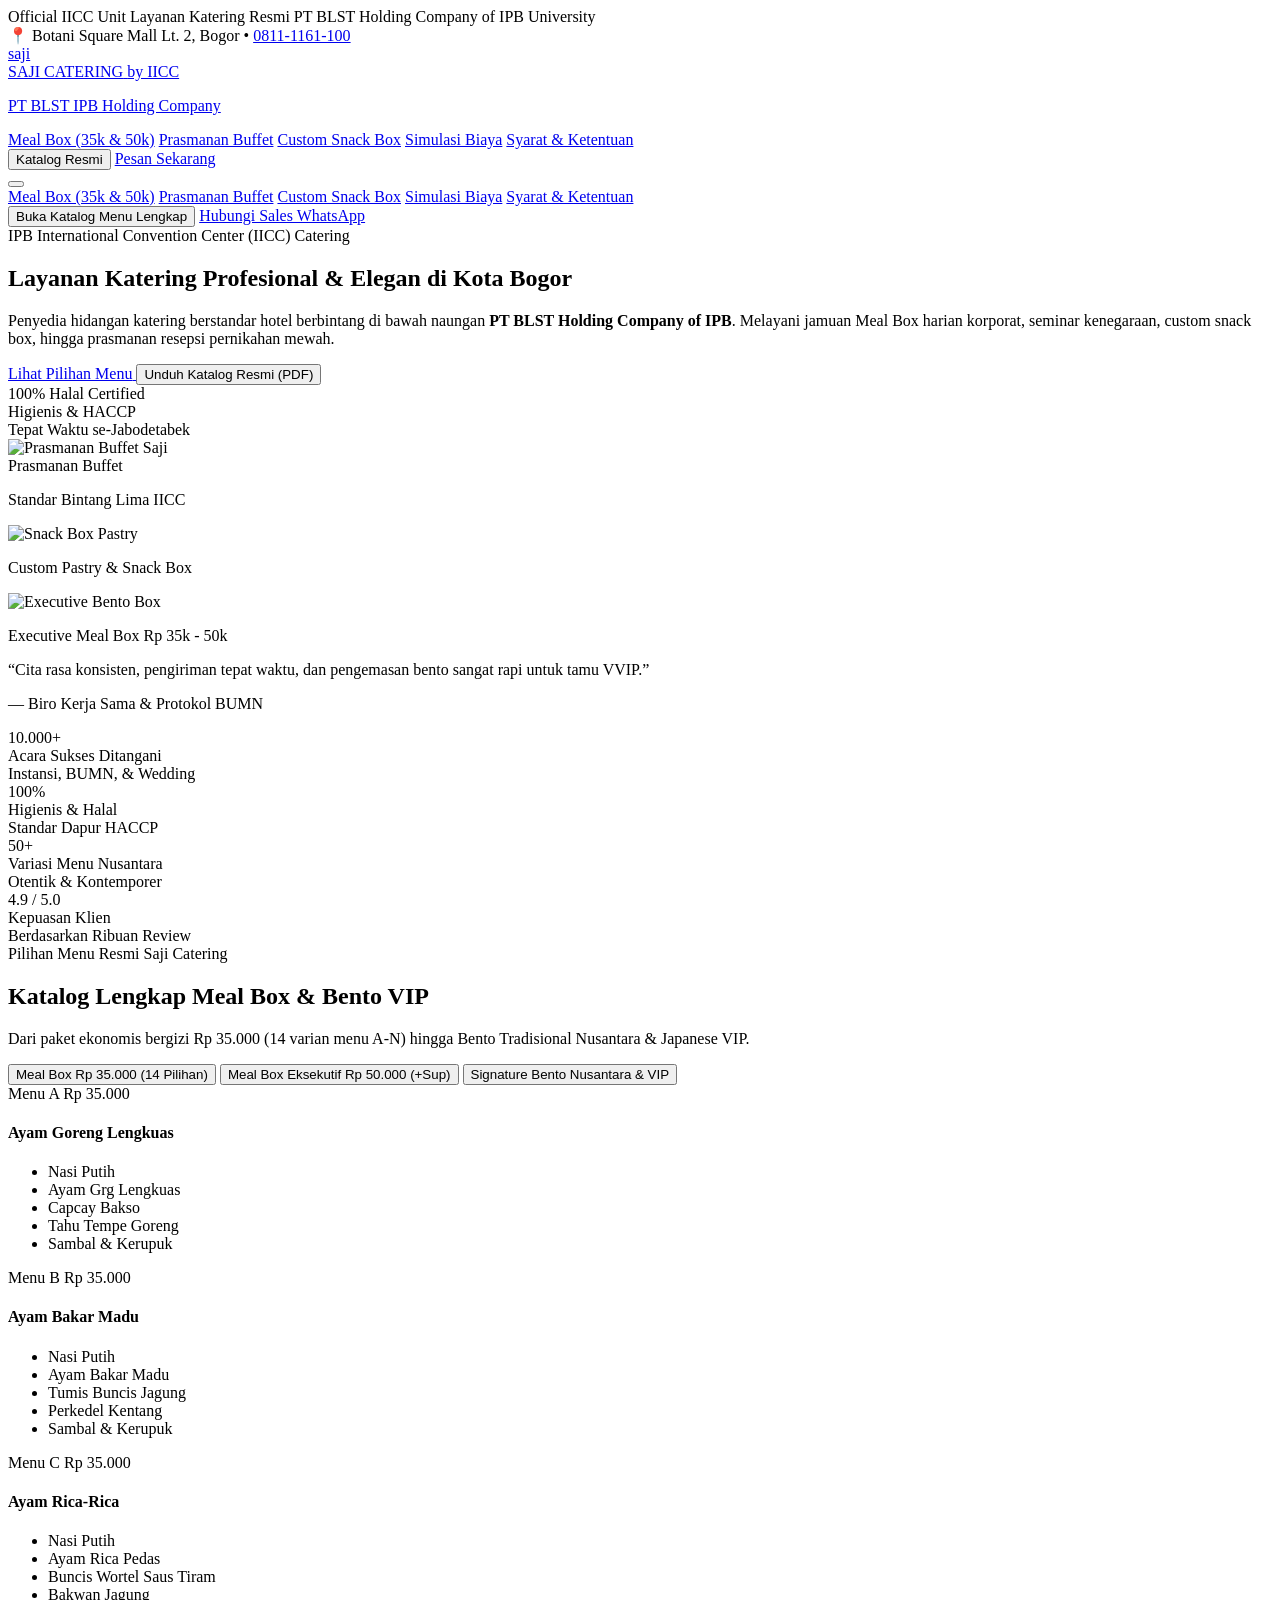
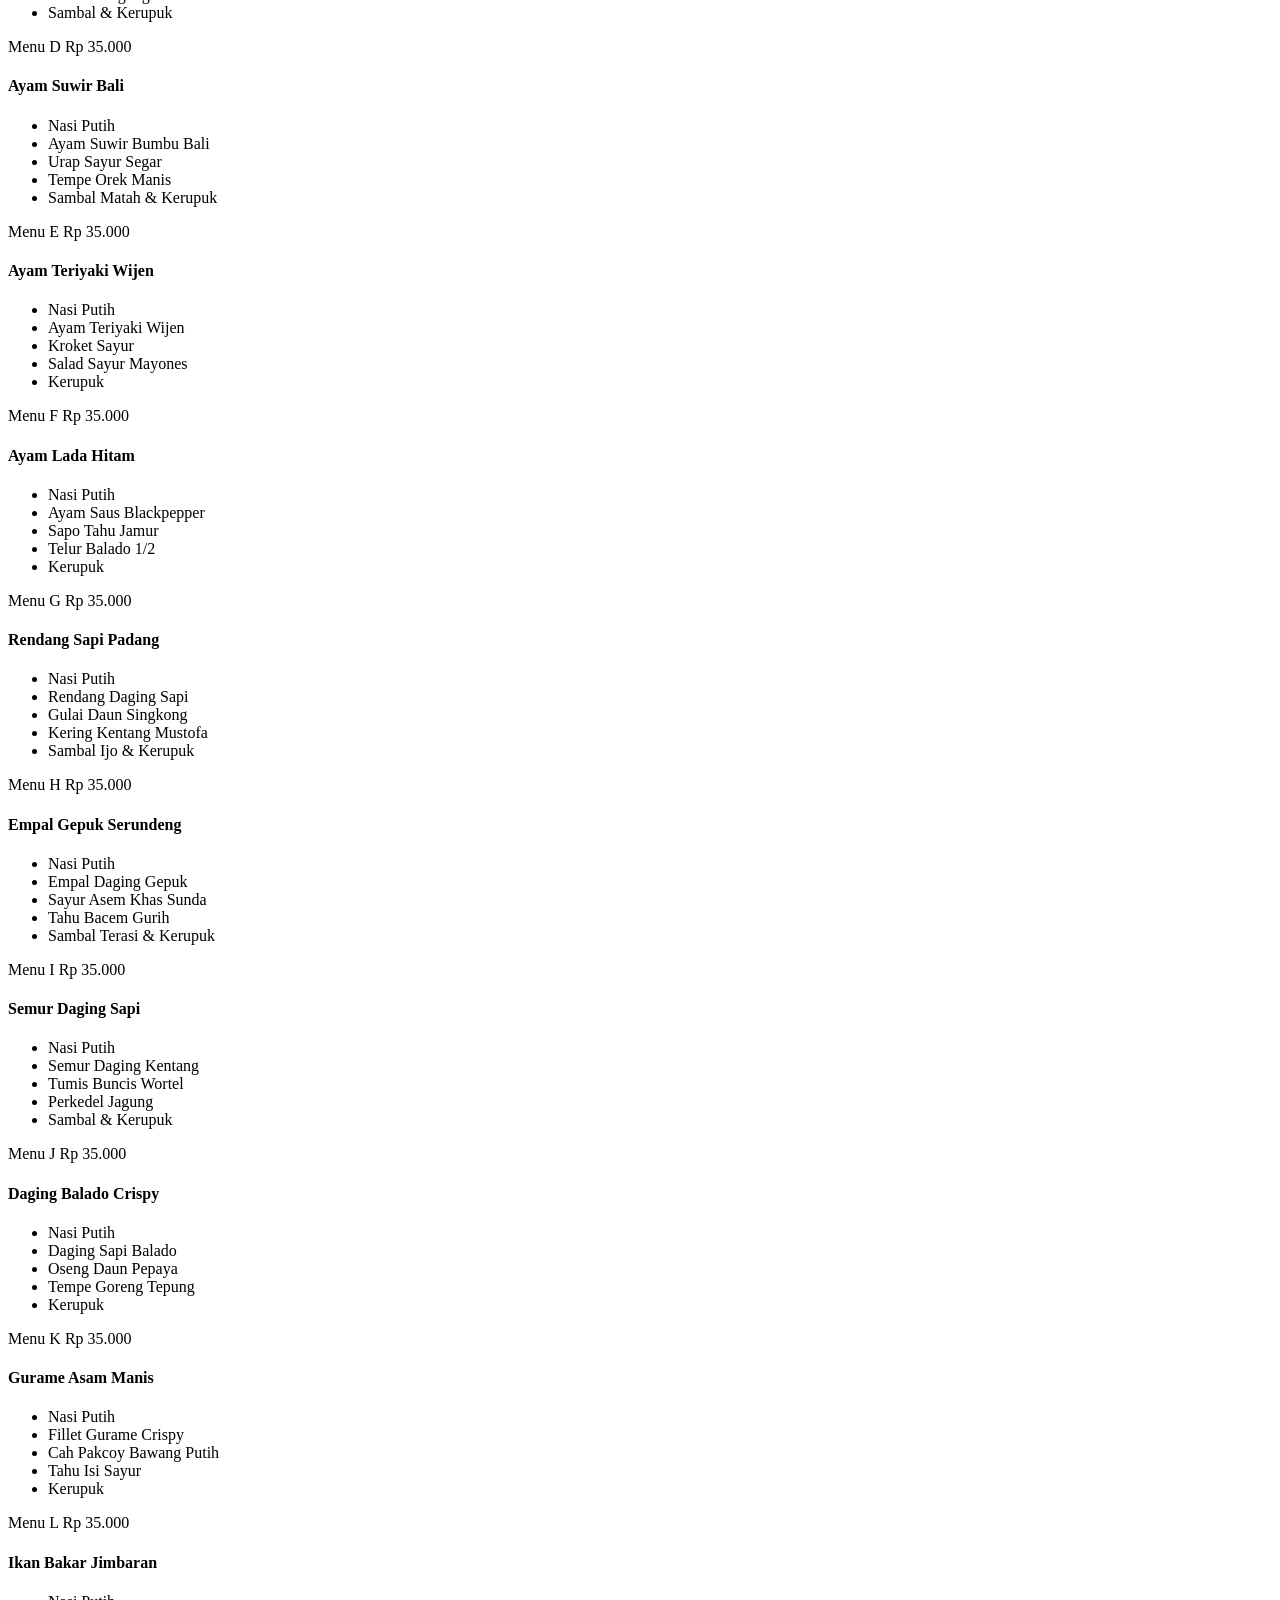
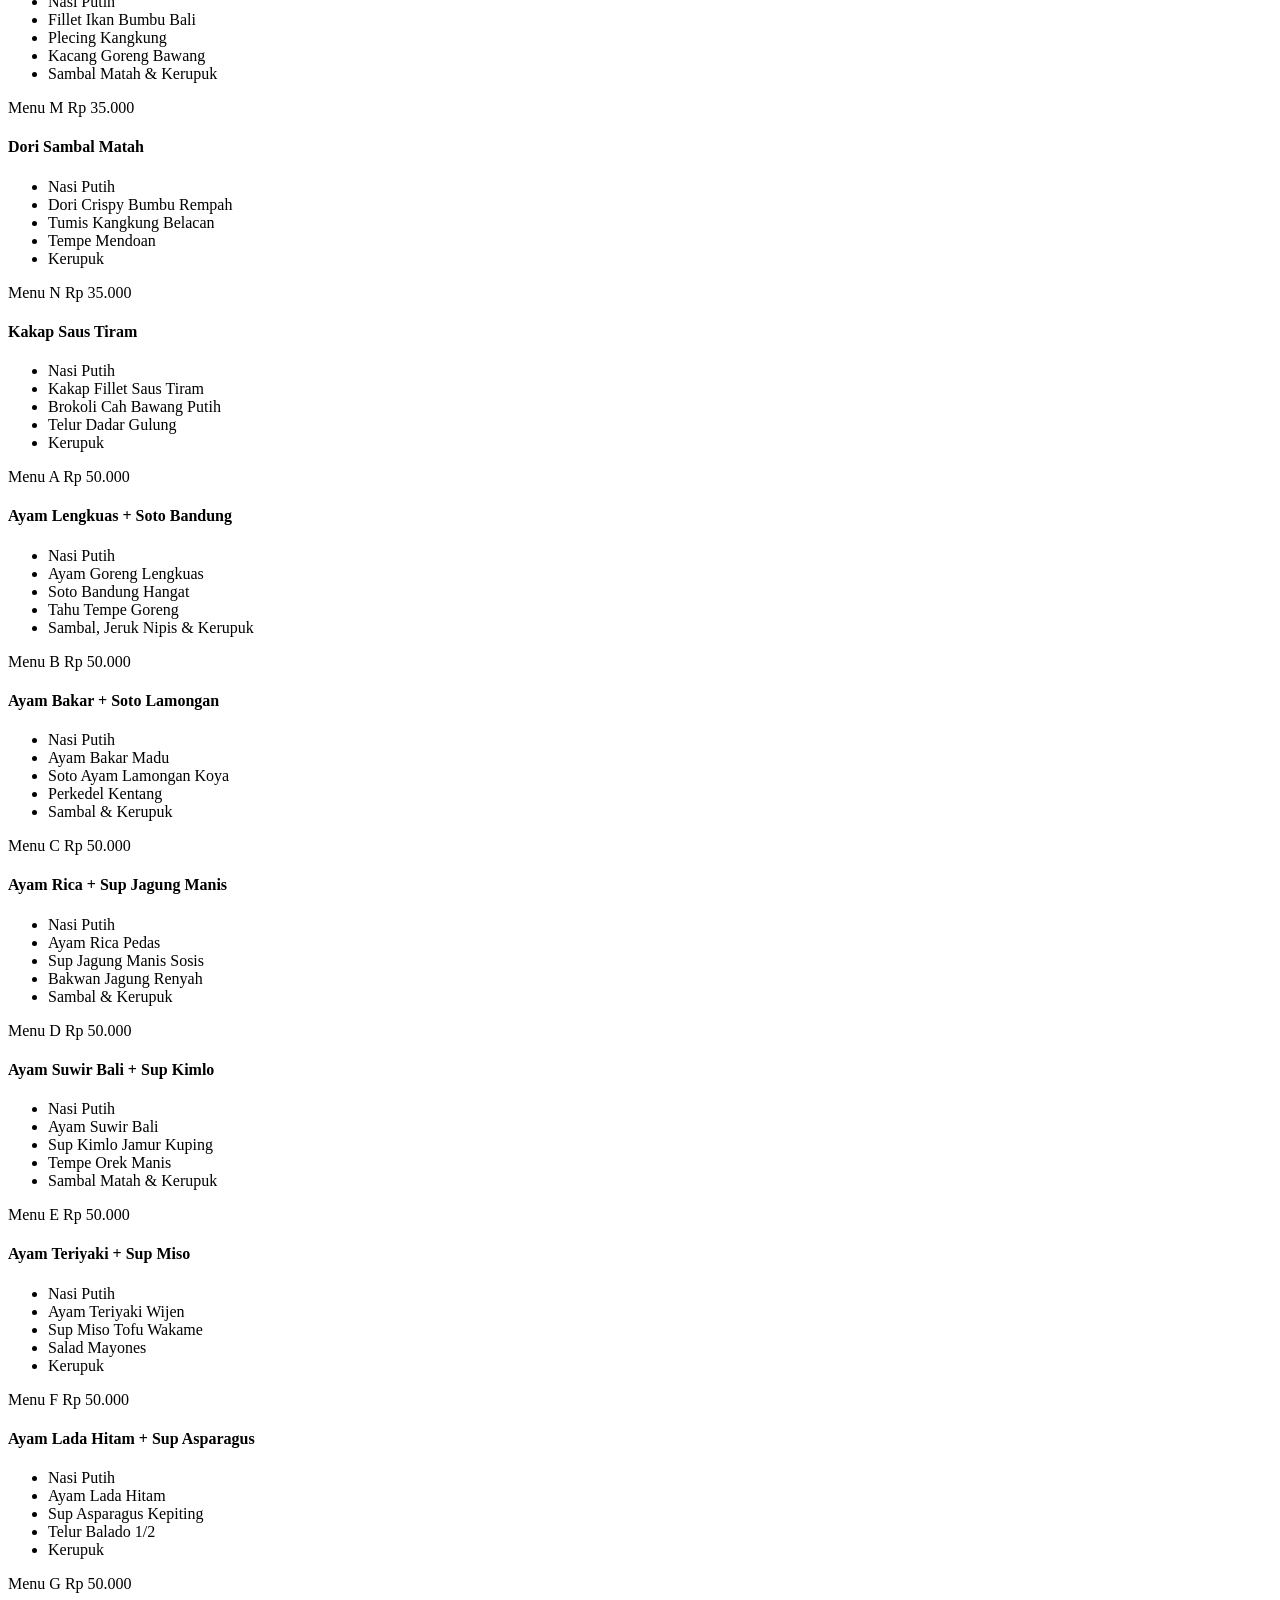
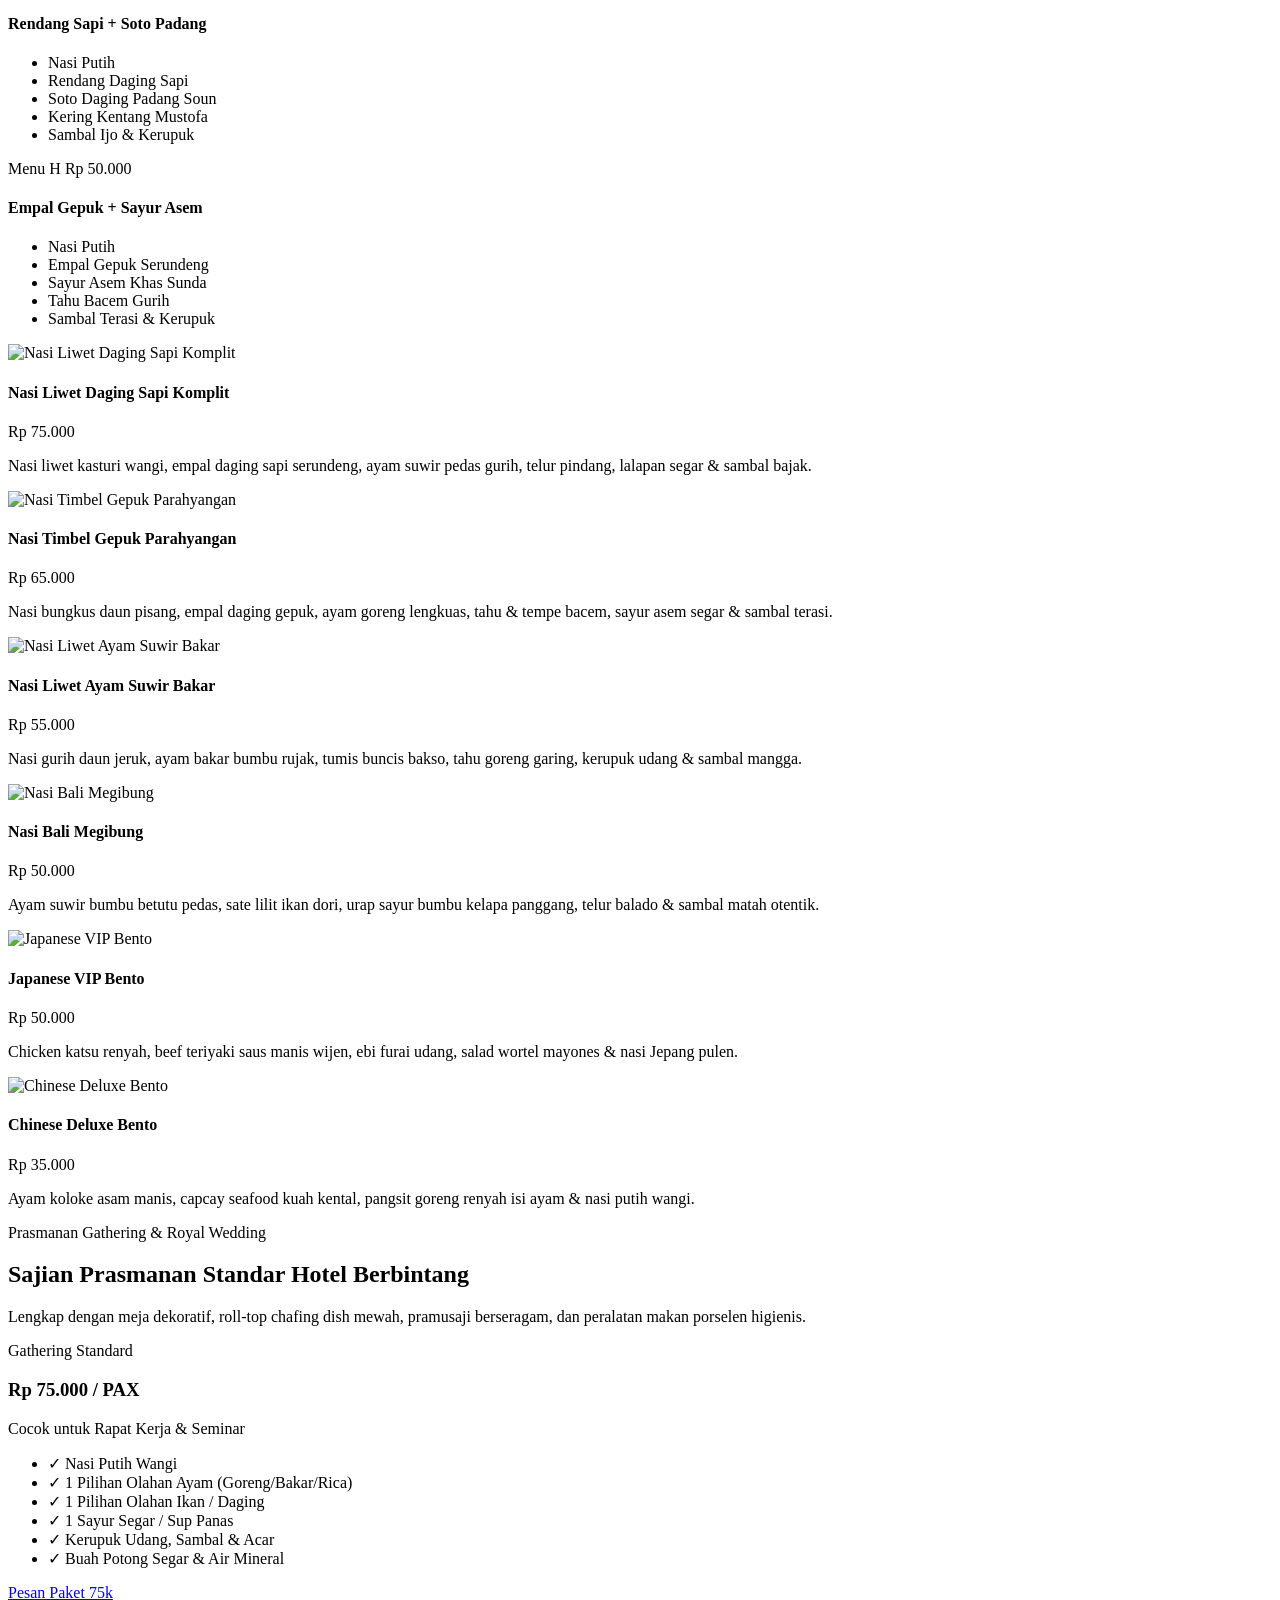
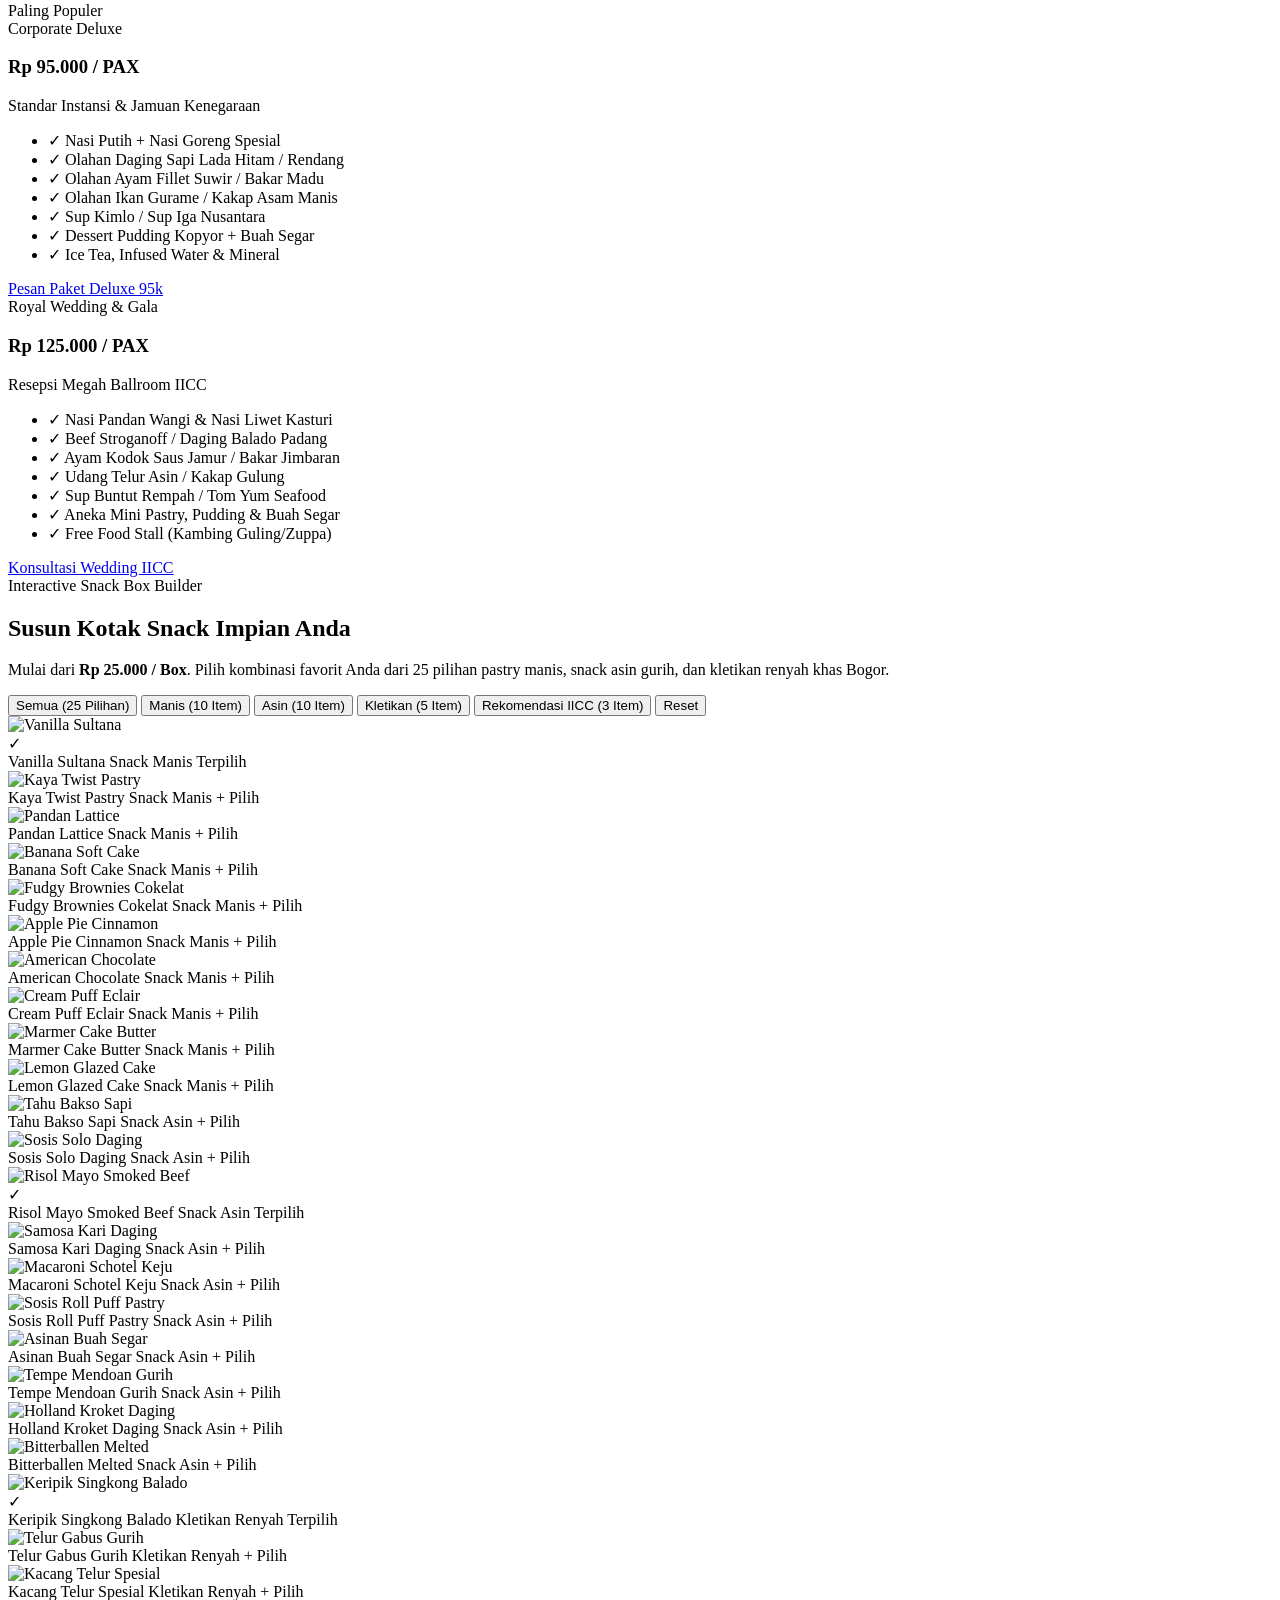
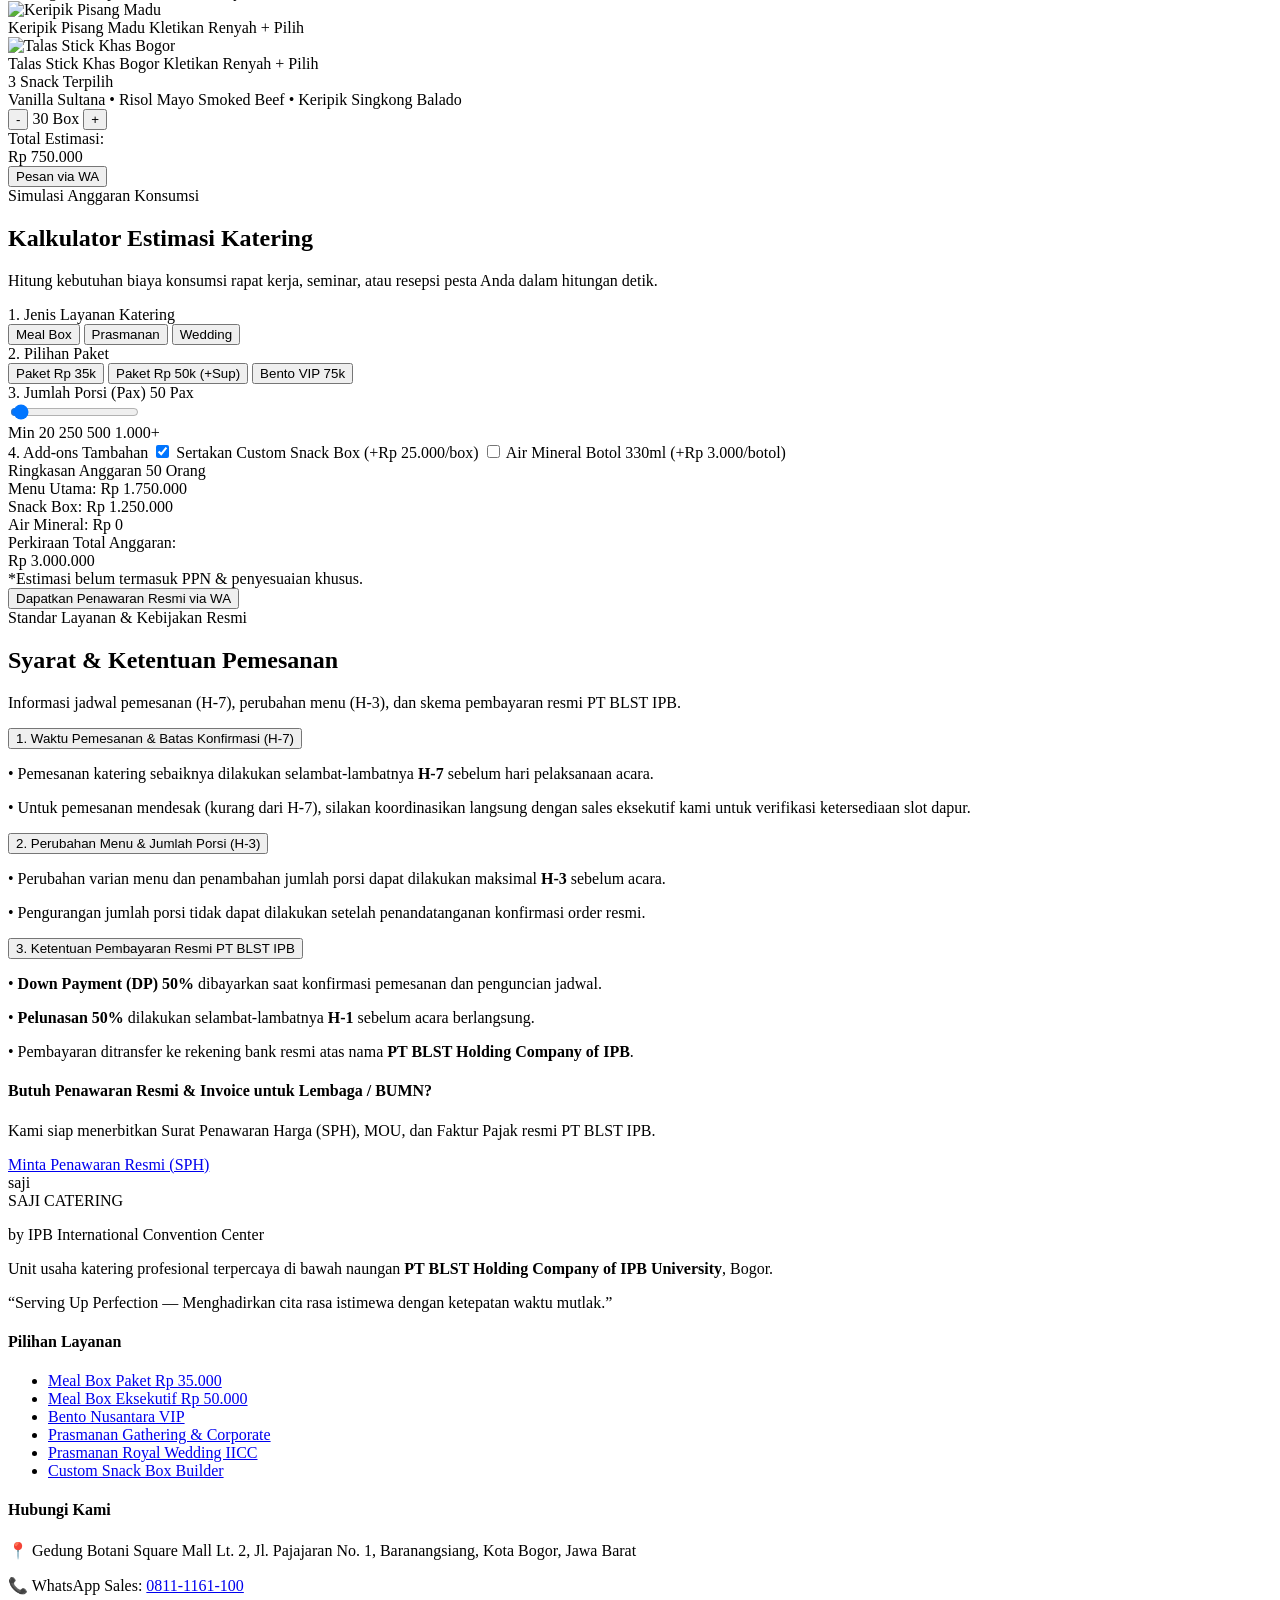
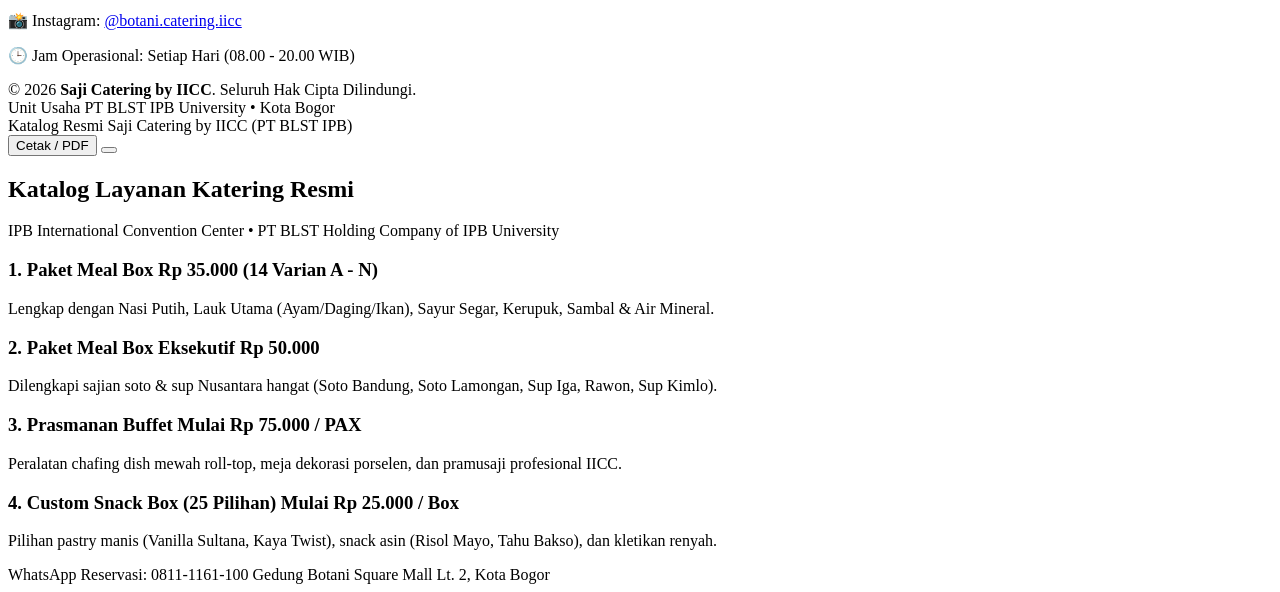
==== public/saji-catering.html @ cdb13a25 "feat: initialize Saji Catering project Setup React application with Vite, TypeScript, and Tailwind C" ====
<!DOCTYPE html>
<html lang="id" class="scroll-smooth">
<head>
  <meta charset="UTF-8" />
  <meta name="viewport" content="width=device-width, initial-scale=1.0" />
  <title>Saji Catering by IICC - Unit Usaha PT BLST IPB University</title>
  <meta name="description" content="Layanan Katering Profesional & Elegan berstandar IPB International Convention Center (PT BLST IPB University). Menyajikan Meal Box, Prasmanan, & Custom Snack Box." />
  
  <!-- Google Fonts -->
  <link rel="preconnect" href="https://fonts.googleapis.com">
  <link rel="preconnect" href="https://fonts.gstatic.com" crossorigin>
  <link href="https://fonts.googleapis.com/css2?family=Inter:wght@300;400;500;600;700&family=Playfair+Display:ital,wght@0,600;0,700;1,600&family=Plus+Jakarta+Sans:wght@500;600;700;800&display=swap" rel="stylesheet">
  
  <!-- Tailwind CSS CDN with Custom Theme Config -->
  <script src="https://cdn.tailwindcss.com"></script>
  <script>
    tailwind.config = {
      theme: {
        extend: {
          colors: {
            brand: {
              navy: '#063694',
              deepNavy: '#042361',
              gold: '#D4AF37',
              forest: '#1B3D2F',
              forestHover: '#142e23',
              wa: '#25D366',
              waHover: '#20ba5a'
            }
          },
          fontFamily: {
            sans: ['Inter', 'sans-serif'],
            display: ['"Plus Jakarta Sans"', 'sans-serif'],
            serif: ['"Playfair Display"', 'serif']
          }
        }
      }
    }
  </script>

  <!-- Lucide Icons -->
  <script src="https://unpkg.com/lucide@latest"></script>

  <style>
    @keyframes fadeIn {
      from { opacity: 0; transform: translateY(6px); }
      to { opacity: 1; transform: translateY(0); }
    }
    @keyframes scaleIn {
      from { opacity: 0; transform: scale(0.85); }
      to { opacity: 1; transform: scale(1); }
    }
    .animate-fadeIn { animation: fadeIn 0.25s ease-out forwards; }
    .animate-scaleIn { animation: scaleIn 0.2s ease-out forwards; }
    
    @media print {
      body * { visibility: hidden; }
      #catalog-modal-content, #catalog-modal-content * { visibility: visible; }
      #catalog-modal-content { position: absolute; left: 0; top: 0; width: 100%; }
    }
  </style>
</head>
<body class="bg-[#F8FAFC] text-[#0F172A] font-sans antialiased selection:bg-[#063694] selection:text-white">

  <!-- ================= TOP NOTIFICATION / CREDIBILITY BAR ================= -->
  <div class="bg-[#042361] text-white text-xs py-2 px-4 border-b border-blue-900/60">
    <div class="max-w-7xl mx-auto flex flex-col sm:flex-row items-center justify-between gap-2">
      <div class="flex items-center gap-2">
        <span class="inline-flex items-center px-2 py-0.5 rounded text-[10px] font-bold bg-[#D4AF37] text-slate-950 uppercase tracking-wider">
          Official IICC Unit
        </span>
        <span class="text-blue-100 font-medium">Layanan Katering Resmi PT BLST Holding Company of IPB University</span>
      </div>
      <div class="flex items-center gap-4 text-[11px] text-blue-200">
        <span class="flex items-center gap-1">📍 Botani Square Mall Lt. 2, Bogor</span>
        <span class="hidden md:inline">•</span>
        <a href="https://wa.me/628111161100" target="_blank" class="hover:text-[#D4AF37] font-semibold text-emerald-400 flex items-center gap-1">
          <i data-lucide="phone-call" class="w-3 h-3"></i> 0811-1161-100
        </a>
      </div>
    </div>
  </div>

  <!-- ================= STICKY NAVBAR ================= -->
  <header class="sticky top-0 z-40 bg-white/95 backdrop-blur-md border-b border-slate-200/80 shadow-xs transition-all">
    <div class="max-w-7xl mx-auto px-4 sm:px-6 lg:px-8">
      <div class="flex items-center justify-between h-20">
        
        <!-- Logo -->
        <a href="#" class="flex items-center gap-3 group">
          <div class="w-11 h-11 rounded-2xl bg-[#063694] flex items-center justify-center text-white font-serif font-bold text-2xl shadow-md group-hover:bg-[#042361] transition-colors border border-blue-800">
            saji
          </div>
          <div>
            <div class="flex items-center gap-2">
              <span class="text-lg font-black tracking-tight text-slate-900 font-display">SAJI CATERING</span>
              <span class="text-[10px] bg-blue-50 text-[#063694] font-bold px-2 py-0.5 rounded-full border border-blue-200">by IICC</span>
            </div>
            <p class="text-[11px] text-slate-500 font-medium">PT BLST IPB Holding Company</p>
          </div>
        </a>

        <!-- Desktop Navigation Links -->
        <nav class="hidden lg:flex items-center gap-7 text-sm font-semibold text-slate-700">
          <a href="#meal-box" class="hover:text-[#063694] transition-colors">Meal Box (35k &amp; 50k)</a>
          <a href="#prasmanan" class="hover:text-[#063694] transition-colors">Prasmanan Buffet</a>
          <a href="#snack-box" class="hover:text-[#063694] transition-colors">Custom Snack Box</a>
          <a href="#kalkulator" class="hover:text-[#063694] transition-colors">Simulasi Biaya</a>
          <a href="#syarat-ketentuan" class="hover:text-[#063694] transition-colors">Syarat &amp; Ketentuan</a>
        </nav>

        <!-- Right Action Buttons -->
        <div class="hidden sm:flex items-center gap-3">
          <button onclick="openCatalogModal()" class="px-4 py-2.5 rounded-full text-xs font-bold text-[#063694] bg-blue-50 hover:bg-blue-100 border border-blue-200/80 transition-all flex items-center gap-1.5 cursor-pointer">
            <i data-lucide="book-open" class="w-3.5 h-3.5 text-[#063694]"></i>
            <span>Katalog Resmi</span>
          </button>
          
          <a href="https://wa.me/628111161100?text=Halo%20Saji%20Catering%20by%20IICC,%20saya%20ingin%20memesan%20katering." target="_blank" class="px-5 py-2.5 rounded-full bg-[#063694] hover:bg-[#042361] text-white text-xs font-bold transition-all shadow-md flex items-center gap-2 cursor-pointer">
            <i data-lucide="phone-call" class="w-3.5 h-3.5 text-[#D4AF37]"></i>
            <span>Pesan Sekarang</span>
          </a>
        </div>

        <!-- Mobile Menu Hamburger -->
        <button onclick="toggleMobileMenu()" class="lg:hidden p-2 rounded-xl text-slate-700 hover:bg-slate-100 focus:outline-none">
          <i data-lucide="menu" id="menu-icon" class="w-6 h-6"></i>
        </button>
      </div>
    </div>

    <!-- Mobile Drawer -->
    <div id="mobile-drawer" class="hidden lg:hidden bg-white border-b border-slate-200 px-4 pt-2 pb-6 space-y-3">
      <a href="#meal-box" onclick="toggleMobileMenu()" class="block py-2 text-sm font-semibold text-slate-800 hover:text-[#063694]">Meal Box (35k &amp; 50k)</a>
      <a href="#prasmanan" onclick="toggleMobileMenu()" class="block py-2 text-sm font-semibold text-slate-800 hover:text-[#063694]">Prasmanan Buffet</a>
      <a href="#snack-box" onclick="toggleMobileMenu()" class="block py-2 text-sm font-semibold text-slate-800 hover:text-[#063694]">Custom Snack Box</a>
      <a href="#kalkulator" onclick="toggleMobileMenu()" class="block py-2 text-sm font-semibold text-slate-800 hover:text-[#063694]">Simulasi Biaya</a>
      <a href="#syarat-ketentuan" onclick="toggleMobileMenu()" class="block py-2 text-sm font-semibold text-slate-800 hover:text-[#063694]">Syarat &amp; Ketentuan</a>
      
      <div class="pt-3 border-t border-slate-100 flex flex-col gap-2">
        <button onclick="openCatalogModal(); toggleMobileMenu();" class="w-full py-2.5 rounded-xl text-xs font-bold text-[#063694] bg-blue-50 border border-blue-200 text-center">
          Buka Katalog Menu Lengkap
        </button>
        <a href="https://wa.me/628111161100" target="_blank" class="w-full py-2.5 rounded-xl bg-[#1B3D2F] text-white text-xs font-bold text-center flex items-center justify-center gap-2">
          <i data-lucide="phone-call" class="w-3.5 h-3.5 text-[#D4AF37]"></i>
          <span>Hubungi Sales WhatsApp</span>
        </a>
      </div>
    </div>
  </header>

  <!-- ================= HERO SECTION ================= -->
  <section class="relative py-16 sm:py-24 lg:py-28 overflow-hidden bg-gradient-to-b from-white via-[#F8FAFC] to-slate-100">
    <div class="max-w-7xl mx-auto px-4 sm:px-6 lg:px-8 relative z-10">
      <div class="grid grid-cols-1 lg:grid-cols-12 gap-12 lg:gap-8 items-center">
        
        <!-- Left Hero Content (Col 7) -->
        <div class="lg:col-span-7 space-y-6 text-center lg:text-left">
          
          <div class="inline-flex items-center gap-2 px-3.5 py-1.5 rounded-full bg-blue-50 border border-blue-200/80 text-[#063694] text-xs font-bold uppercase tracking-wider">
            <i data-lucide="sparkles" class="w-3.5 h-3.5 text-[#063694]"></i>
            <span>IPB International Convention Center (IICC) Catering</span>
          </div>

          <h1 class="text-4xl sm:text-5xl lg:text-6xl font-black text-slate-950 font-display tracking-tight leading-[1.12]">
            Layanan Katering <span class="text-[#063694]">Profesional &amp; Elegan</span> di Kota Bogor
          </h1>

          <p class="text-base sm:text-lg text-slate-600 leading-relaxed max-w-2xl mx-auto lg:mx-0">
            Penyedia hidangan katering berstandar hotel berbintang di bawah naungan <strong>PT BLST Holding Company of IPB</strong>. Melayani jamuan Meal Box harian korporat, seminar kenegaraan, custom snack box, hingga prasmanan resepsi pernikahan mewah.
          </p>

          <!-- CTAs -->
          <div class="pt-2 flex flex-col sm:flex-row items-center justify-center lg:justify-start gap-4">
            <a href="#meal-box" class="w-full sm:w-auto px-7 py-4 rounded-full bg-[#063694] hover:bg-[#042361] text-white font-bold text-sm shadow-xl hover:shadow-2xl transition-all flex items-center justify-center gap-2.5">
              <span>Lihat Pilihan Menu</span>
              <i data-lucide="arrow-down" class="w-4 h-4 text-[#D4AF37]"></i>
            </a>

            <button onclick="openCatalogModal()" class="w-full sm:w-auto px-7 py-4 rounded-full bg-white hover:bg-slate-50 text-[#063694] border-2 border-[#063694]/30 font-bold text-sm shadow-sm transition-all flex items-center justify-center gap-2">
              <i data-lucide="download" class="w-4 h-4 text-[#063694]"></i>
              <span>Unduh Katalog Resmi (PDF)</span>
            </button>
          </div>

          <!-- Feature Pills -->
          <div class="pt-4 grid grid-cols-3 gap-3 border-t border-slate-200/80">
            <div class="flex items-center gap-2 text-xs font-bold text-slate-700">
              <i data-lucide="check-circle-2" class="w-4 h-4 text-[#063694] shrink-0"></i>
              <span>100% Halal Certified</span>
            </div>
            <div class="flex items-center gap-2 text-xs font-bold text-slate-700">
              <i data-lucide="check-circle-2" class="w-4 h-4 text-[#063694] shrink-0"></i>
              <span>Higienis &amp; HACCP</span>
            </div>
            <div class="flex items-center gap-2 text-xs font-bold text-slate-700">
              <i data-lucide="check-circle-2" class="w-4 h-4 text-[#063694] shrink-0"></i>
              <span>Tepat Waktu se-Jabodetabek</span>
            </div>
          </div>
        </div>

        <!-- Right Hero Visual Grid (Col 5) -->
        <div class="lg:col-span-5 grid grid-cols-2 gap-4 relative">
          <div class="space-y-4">
            <div class="rounded-2xl overflow-hidden shadow-lg border border-slate-200 bg-white">
              <img src="https://images.unsplash.com/photo-1546069901-ba9599a7e63c?w=600&auto=format&fit=crop&q=80" alt="Prasmanan Buffet Saji" class="w-full h-44 sm:h-52 object-cover" />
              <div class="p-3 bg-white">
                <span class="text-[10px] font-bold text-[#063694] uppercase">Prasmanan Buffet</span>
                <p class="text-xs font-bold text-slate-900">Standar Bintang Lima IICC</p>
              </div>
            </div>
            <div class="rounded-2xl overflow-hidden shadow-lg border border-slate-200 bg-white">
              <img src="https://images.unsplash.com/photo-1504674900247-0877df9cc836?w=600&auto=format&fit=crop&q=80" alt="Snack Box Pastry" class="w-full h-32 sm:h-36 object-cover" />
              <div class="p-2.5 bg-white">
                <p class="text-xs font-bold text-slate-900">Custom Pastry &amp; Snack Box</p>
              </div>
            </div>
          </div>

          <div class="space-y-4 pt-6">
            <div class="rounded-2xl overflow-hidden shadow-lg border border-slate-200 bg-white">
              <img src="https://images.unsplash.com/photo-1555396273-367ea4eb4db5?w=600&auto=format&fit=crop&q=80" alt="Executive Bento Box" class="w-full h-36 sm:h-44 object-cover" />
              <div class="p-2.5 bg-white">
                <p class="text-xs font-bold text-slate-900">Executive Meal Box Rp 35k - 50k</p>
              </div>
            </div>
            <div class="rounded-2xl bg-[#042361] text-white p-5 shadow-xl border border-blue-900 space-y-2">
              <div class="flex items-center gap-1 text-[#D4AF37]">
                <i data-lucide="star" class="w-4 h-4 fill-current"></i>
                <i data-lucide="star" class="w-4 h-4 fill-current"></i>
                <i data-lucide="star" class="w-4 h-4 fill-current"></i>
                <i data-lucide="star" class="w-4 h-4 fill-current"></i>
                <i data-lucide="star" class="w-4 h-4 fill-current"></i>
              </div>
              <p class="text-xs font-medium text-blue-100 italic">&ldquo;Cita rasa konsisten, pengiriman tepat waktu, dan pengemasan bento sangat rapi untuk tamu VVIP.&rdquo;</p>
              <p class="text-[10px] text-[#D4AF37] font-bold">— Biro Kerja Sama &amp; Protokol BUMN</p>
            </div>
          </div>
        </div>

      </div>
    </div>
  </section>

  <!-- ================= STATS & TRUST ================= -->
  <section class="py-14 bg-white border-y border-slate-200/70">
    <div class="max-w-7xl mx-auto px-4 sm:px-6 lg:px-8">
      <div class="grid grid-cols-2 md:grid-cols-4 gap-6 text-center">
        <div class="space-y-1">
          <div class="text-3xl sm:text-4xl font-black text-[#063694] font-display">10.000+</div>
          <div class="text-xs sm:text-sm font-bold text-slate-800">Acara Sukses Ditangani</div>
          <div class="text-[11px] text-slate-400">Instansi, BUMN, &amp; Wedding</div>
        </div>
        <div class="space-y-1">
          <div class="text-3xl sm:text-4xl font-black text-[#063694] font-display">100%</div>
          <div class="text-xs sm:text-sm font-bold text-slate-800">Higienis &amp; Halal</div>
          <div class="text-[11px] text-slate-400">Standar Dapur HACCP</div>
        </div>
        <div class="space-y-1">
          <div class="text-3xl sm:text-4xl font-black text-[#063694] font-display">50+</div>
          <div class="text-xs sm:text-sm font-bold text-slate-800">Variasi Menu Nusantara</div>
          <div class="text-[11px] text-slate-400">Otentik &amp; Kontemporer</div>
        </div>
        <div class="space-y-1">
          <div class="text-3xl sm:text-4xl font-black text-[#063694] font-display">4.9 / 5.0</div>
          <div class="text-xs sm:text-sm font-bold text-slate-800">Kepuasan Klien</div>
          <div class="text-[11px] text-slate-400">Berdasarkan Ribuan Review</div>
        </div>
      </div>
    </div>
  </section>

  <!-- ================= MENU SHOWCASE SECTION ================= -->
  <section id="meal-box" class="py-20 bg-[#F8FAFC]">
    <div class="max-w-7xl mx-auto px-4 sm:px-6 lg:px-8 space-y-10">
      
      <!-- Section Header -->
      <div class="text-center max-w-3xl mx-auto space-y-3">
        <div class="inline-flex items-center gap-2 px-3.5 py-1 rounded-full bg-blue-50 text-[#063694] border border-blue-200 text-xs font-bold uppercase tracking-wider">
          <i data-lucide="utensils" class="w-3.5 h-3.5 text-[#063694]"></i>
          <span>Pilihan Menu Resmi Saji Catering</span>
        </div>
        <h2 class="text-3xl sm:text-4xl font-black text-slate-900 font-display">
          Katalog Lengkap Meal Box &amp; Bento VIP
        </h2>
        <p class="text-sm sm:text-base text-slate-600">
          Dari paket ekonomis bergizi Rp 35.000 (14 varian menu A-N) hingga Bento Tradisional Nusantara &amp; Japanese VIP.
        </p>
      </div>

      <!-- Menu Category Filter Tabs -->
      <div class="flex flex-wrap items-center justify-center gap-2 border-b border-slate-200 pb-4">
        <button onclick="switchMenuTab('box35k')" id="tab-box35k" class="menu-tab-btn px-5 py-2.5 rounded-full text-xs font-bold transition-all bg-[#063694] text-white shadow-sm cursor-pointer">
          Meal Box Rp 35.000 (14 Pilihan)
        </button>
        <button onclick="switchMenuTab('box50k')" id="tab-box50k" class="menu-tab-btn px-5 py-2.5 rounded-full text-xs font-bold transition-all bg-slate-100 text-slate-700 hover:bg-slate-200 cursor-pointer">
          Meal Box Eksekutif Rp 50.000 (+Sup)
        </button>
        <button onclick="switchMenuTab('bento')" id="tab-bento" class="menu-tab-btn px-5 py-2.5 rounded-full text-xs font-bold transition-all bg-slate-100 text-slate-700 hover:bg-slate-200 cursor-pointer">
          Signature Bento Nusantara &amp; VIP
        </button>
      </div>

      <!-- TAB 1: Meal Box 35k Grid (14 Variants A-N) -->
      <div id="content-box35k" class="menu-tab-content grid grid-cols-1 sm:grid-cols-2 lg:grid-cols-3 xl:grid-cols-4 gap-4 animate-fadeIn">
        <!-- Injected via JavaScript below -->
      </div>

      <!-- TAB 2: Meal Box 50k Grid (+ Soto / Sup) -->
      <div id="content-box50k" class="menu-tab-content hidden grid grid-cols-1 sm:grid-cols-2 lg:grid-cols-3 xl:grid-cols-4 gap-4 animate-fadeIn">
        <!-- Injected via JavaScript below -->
      </div>

      <!-- TAB 3: Bento Signature VIP -->
      <div id="content-bento" class="menu-tab-content hidden grid grid-cols-1 sm:grid-cols-2 lg:grid-cols-3 gap-6 animate-fadeIn">
        <!-- Injected via JavaScript below -->
      </div>

    </div>
  </section>

  <!-- ================= PRASMANAN BUFFET SECTION ================= -->
  <section id="prasmanan" class="py-20 bg-white border-t border-slate-200/80">
    <div class="max-w-7xl mx-auto px-4 sm:px-6 lg:px-8 space-y-12">
      
      <div class="text-center max-w-3xl mx-auto space-y-3">
        <div class="inline-flex items-center gap-2 px-3.5 py-1 rounded-full bg-amber-50 text-amber-900 border border-amber-200 text-xs font-bold uppercase tracking-wider">
          <i data-lucide="crown" class="w-3.5 h-3.5 text-[#D4AF37]"></i>
          <span>Prasmanan Gathering &amp; Royal Wedding</span>
        </div>
        <h2 class="text-3xl sm:text-4xl font-black text-slate-900 font-display">
          Sajian Prasmanan Standar Hotel Berbintang
        </h2>
        <p class="text-sm sm:text-base text-slate-600">
          Lengkap dengan meja dekoratif, roll-top chafing dish mewah, pramusaji berseragam, dan peralatan makan porselen higienis.
        </p>
      </div>

      <!-- Prasmanan Cards Grid -->
      <div class="grid grid-cols-1 md:grid-cols-3 gap-6">
        <!-- Paket Standard 75k -->
        <div class="bg-[#F8FAFC] rounded-3xl p-6 border border-slate-200 hover:border-[#063694] transition-all flex flex-col justify-between space-y-6">
          <div class="space-y-4">
            <span class="px-3 py-1 rounded-full text-xs font-bold bg-blue-100 text-[#063694]">Gathering Standard</span>
            <div class="space-y-1">
              <h3 class="text-2xl font-black text-slate-900">Rp 75.000 <span class="text-xs font-semibold text-slate-500">/ PAX</span></h3>
              <p class="text-xs text-slate-500">Cocok untuk Rapat Kerja &amp; Seminar</p>
            </div>
            <ul class="space-y-2 text-xs text-slate-700">
              <li class="flex items-center gap-2">✓ Nasi Putih Wangi</li>
              <li class="flex items-center gap-2">✓ 1 Pilihan Olahan Ayam (Goreng/Bakar/Rica)</li>
              <li class="flex items-center gap-2">✓ 1 Pilihan Olahan Ikan / Daging</li>
              <li class="flex items-center gap-2">✓ 1 Sayur Segar / Sup Panas</li>
              <li class="flex items-center gap-2">✓ Kerupuk Udang, Sambal &amp; Acar</li>
              <li class="flex items-center gap-2">✓ Buah Potong Segar &amp; Air Mineral</li>
            </ul>
          </div>
          <a href="https://wa.me/628111161100?text=Halo%20Saji%20Catering,%20saya%20tertarik%20dengan%20Paket%20Prasmanan%20Standard%20Rp%2075.000/PAX." target="_blank" class="w-full py-3 rounded-xl bg-[#063694] text-white font-bold text-xs text-center hover:bg-[#042361] transition-colors">
            Pesan Paket 75k
          </a>
        </div>

        <!-- Paket Deluxe 95k (Recommended) -->
        <div class="bg-gradient-to-b from-blue-50 to-white rounded-3xl p-6 border-2 border-[#063694] shadow-xl relative flex flex-col justify-between space-y-6">
          <div class="absolute -top-3 right-6 bg-[#D4AF37] text-slate-950 px-3 py-1 rounded-full text-[10px] font-black uppercase tracking-wider">
            Paling Populer
          </div>
          <div class="space-y-4">
            <span class="px-3 py-1 rounded-full text-xs font-bold bg-[#063694] text-white">Corporate Deluxe</span>
            <div class="space-y-1">
              <h3 class="text-2xl font-black text-slate-900">Rp 95.000 <span class="text-xs font-semibold text-slate-500">/ PAX</span></h3>
              <p class="text-xs text-slate-500">Standar Instansi &amp; Jamuan Kenegaraan</p>
            </div>
            <ul class="space-y-2 text-xs text-slate-700">
              <li class="flex items-center gap-2">✓ Nasi Putih + Nasi Goreng Spesial</li>
              <li class="flex items-center gap-2">✓ Olahan Daging Sapi Lada Hitam / Rendang</li>
              <li class="flex items-center gap-2">✓ Olahan Ayam Fillet Suwir / Bakar Madu</li>
              <li class="flex items-center gap-2">✓ Olahan Ikan Gurame / Kakap Asam Manis</li>
              <li class="flex items-center gap-2">✓ Sup Kimlo / Sup Iga Nusantara</li>
              <li class="flex items-center gap-2">✓ Dessert Pudding Kopyor + Buah Segar</li>
              <li class="flex items-center gap-2">✓ Ice Tea, Infused Water &amp; Mineral</li>
            </ul>
          </div>
          <a href="https://wa.me/628111161100?text=Halo%20Saji%20Catering,%20saya%20tertarik%20dengan%20Paket%20Prasmanan%20Deluxe%20Rp%2095.000/PAX." target="_blank" class="w-full py-3 rounded-xl bg-[#25D366] hover:bg-[#20ba5a] text-white font-bold text-xs text-center transition-colors">
            Pesan Paket Deluxe 95k
          </a>
        </div>

        <!-- Paket Royal Wedding 125k -->
        <div class="bg-[#042361] text-white rounded-3xl p-6 border border-blue-900 shadow-xl flex flex-col justify-between space-y-6">
          <div class="space-y-4">
            <span class="px-3 py-1 rounded-full text-xs font-bold bg-[#D4AF37] text-slate-950">Royal Wedding &amp; Gala</span>
            <div class="space-y-1">
              <h3 class="text-2xl font-black text-[#D4AF37]">Rp 125.000 <span class="text-xs font-semibold text-blue-200">/ PAX</span></h3>
              <p class="text-xs text-blue-200">Resepsi Megah Ballroom IICC</p>
            </div>
            <ul class="space-y-2 text-xs text-blue-100">
              <li class="flex items-center gap-2">✓ Nasi Pandan Wangi &amp; Nasi Liwet Kasturi</li>
              <li class="flex items-center gap-2">✓ Beef Stroganoff / Daging Balado Padang</li>
              <li class="flex items-center gap-2">✓ Ayam Kodok Saus Jamur / Bakar Jimbaran</li>
              <li class="flex items-center gap-2">✓ Udang Telur Asin / Kakap Gulung</li>
              <li class="flex items-center gap-2">✓ Sup Buntut Rempah / Tom Yum Seafood</li>
              <li class="flex items-center gap-2">✓ Aneka Mini Pastry, Pudding &amp; Buah Segar</li>
              <li class="flex items-center gap-2">✓ Free Food Stall (Kambing Guling/Zuppa)</li>
            </ul>
          </div>
          <a href="https://wa.me/628111161100?text=Halo%20Saji%20Catering,%20saya%20tertarik%20konsultasi%20Paket%20Wedding%20125k/PAX." target="_blank" class="w-full py-3 rounded-xl bg-[#D4AF37] hover:bg-[#c49f2e] text-slate-950 font-bold text-xs text-center transition-colors">
            Konsultasi Wedding IICC
          </a>
        </div>
      </div>

    </div>
  </section>

  <!-- ================= INTERACTIVE SNACK BOX BUILDER ================= -->
  <section id="snack-box" class="py-20 bg-[#F8FAFC] border-y border-slate-200/80">
    <div class="max-w-7xl mx-auto px-4 sm:px-6 lg:px-8 space-y-10">
      
      <!-- Section Header -->
      <div class="text-center max-w-3xl mx-auto space-y-3">
        <div class="inline-flex items-center gap-2 px-3.5 py-1 rounded-full bg-[#ecfdf5] text-emerald-800 border border-emerald-200 text-xs font-bold uppercase tracking-wider">
          <i data-lucide="sparkles" class="w-3.5 h-3.5 text-emerald-600"></i>
          <span>Interactive Snack Box Builder</span>
        </div>
        <h2 class="text-3xl sm:text-4xl font-black text-slate-900 font-display">
          Susun Kotak Snack Impian Anda
        </h2>
        <p class="text-sm sm:text-base text-slate-600">
          Mulai dari <strong>Rp 25.000 / Box</strong>. Pilih kombinasi favorit Anda dari 25 pilihan pastry manis, snack asin gurih, dan kletikan renyah khas Bogor.
        </p>

        <!-- Quick actions -->
        <div class="pt-2 flex flex-wrap items-center justify-center gap-2">
          <button onclick="filterSnackCategory('all')" id="snack-cat-all" class="snack-filter-btn px-4 py-1.5 rounded-full text-xs font-bold bg-[#063694] text-white cursor-pointer">
            Semua (25 Pilihan)
          </button>
          <button onclick="filterSnackCategory('manis')" id="snack-cat-manis" class="snack-filter-btn px-4 py-1.5 rounded-full text-xs font-bold bg-slate-100 text-slate-700 hover:bg-slate-200 cursor-pointer">
            Manis (10 Item)
          </button>
          <button onclick="filterSnackCategory('asin')" id="snack-cat-asin" class="snack-filter-btn px-4 py-1.5 rounded-full text-xs font-bold bg-slate-100 text-slate-700 hover:bg-slate-200 cursor-pointer">
            Asin (10 Item)
          </button>
          <button onclick="filterSnackCategory('kletikan')" id="snack-cat-kletikan" class="snack-filter-btn px-4 py-1.5 rounded-full text-xs font-bold bg-slate-100 text-slate-700 hover:bg-slate-200 cursor-pointer">
            Kletikan (5 Item)
          </button>
          <button onclick="selectRecommendedSnacks()" class="px-3 py-1.5 rounded-full text-xs font-bold bg-amber-100 text-amber-900 hover:bg-amber-200 transition-colors flex items-center gap-1 cursor-pointer">
            <i data-lucide="sparkles" class="w-3 h-3 text-amber-700"></i> Rekomendasi IICC (3 Item)
          </button>
          <button onclick="resetSnackSelection()" class="px-3 py-1.5 rounded-full text-xs font-bold text-rose-600 hover:bg-rose-50 transition-colors cursor-pointer">
            Reset
          </button>
        </div>
      </div>

      <!-- Snacks Grid -->
      <div id="snack-items-container" class="grid grid-cols-2 sm:grid-cols-3 md:grid-cols-5 gap-4">
        <!-- Dynamically rendered items -->
      </div>

      <!-- Sticky Builder Bottom Bar -->
      <div class="sticky bottom-4 z-40 bg-white/95 backdrop-blur-md rounded-2xl shadow-2xl border-2 border-[#063694]/30 p-4 transition-all">
        <div class="flex flex-col lg:flex-row items-center justify-between gap-4">
          
          <div class="flex items-center gap-3 w-full lg:w-auto">
            <div class="bg-[#063694] text-white px-3.5 py-1.5 rounded-xl font-bold text-xs flex items-center gap-2 shrink-0">
              <i data-lucide="shopping-bag" class="w-4 h-4 text-[#D4AF37]"></i>
              <span id="selected-snack-count">3 Snack Terpilih</span>
            </div>
            <div id="selected-snack-names" class="text-xs text-slate-700 truncate font-medium flex-1">
              Vanilla Sultana • Risol Mayo • Keripik Singkong
            </div>
          </div>

          <div class="flex items-center gap-4 w-full lg:w-auto justify-between lg:justify-start border-t lg:border-t-0 pt-2 lg:pt-0 border-slate-100">
            <!-- Quantity Counter -->
            <div class="flex items-center gap-2 bg-slate-100 p-1 rounded-xl">
              <button onclick="changeSnackQuantity(-10)" class="w-7 h-7 rounded-lg bg-white text-slate-700 font-bold flex items-center justify-center hover:bg-slate-200 cursor-pointer">-</button>
              <span id="snack-box-qty" class="text-xs font-bold px-2 text-slate-800 min-w-16 text-center">30 Box</span>
              <button onclick="changeSnackQuantity(10)" class="w-7 h-7 rounded-lg bg-white text-slate-700 font-bold flex items-center justify-center hover:bg-slate-200 cursor-pointer">+</button>
            </div>

            <!-- Price -->
            <div class="text-right">
              <div class="text-[10px] text-slate-400">Total Estimasi:</div>
              <div id="snack-total-price" class="text-base sm:text-lg font-black text-[#063694]">Rp 750.000</div>
            </div>

            <!-- WhatsApp Action -->
            <button onclick="sendSnackOrderWhatsApp()" class="py-2.5 px-5 rounded-xl bg-[#25D366] hover:bg-[#20ba5a] text-white font-bold text-xs flex items-center gap-2 shadow-md cursor-pointer shrink-0">
              <i data-lucide="message-circle" class="w-4 h-4 fill-white"></i>
              <span>Pesan via WA</span>
            </button>
          </div>

        </div>
      </div>

    </div>
  </section>

  <!-- ================= BUDGET CALCULATOR SECTION ================= -->
  <section id="kalkulator" class="py-20 bg-white">
    <div class="max-w-5xl mx-auto px-4 sm:px-6 lg:px-8">
      
      <div class="bg-gradient-to-br from-slate-900 via-[#042361] to-[#063694] rounded-3xl p-6 sm:p-10 text-white shadow-2xl relative overflow-hidden">
        
        <div class="relative z-10 space-y-8">
          
          <div class="text-center max-w-2xl mx-auto space-y-2">
            <div class="inline-flex items-center gap-2 px-3 py-1 rounded-full bg-white/10 text-[#D4AF37] border border-[#D4AF37]/30 text-xs font-bold uppercase tracking-wider">
              <i data-lucide="calculator" class="w-3.5 h-3.5"></i>
              <span>Simulasi Anggaran Konsumsi</span>
            </div>
            <h2 class="text-2xl sm:text-3xl font-extrabold font-display">
              Kalkulator Estimasi Katering
            </h2>
            <p class="text-xs sm:text-sm text-blue-100/90">
              Hitung kebutuhan biaya konsumsi rapat kerja, seminar, atau resepsi pesta Anda dalam hitungan detik.
            </p>
          </div>

          <div class="grid grid-cols-1 md:grid-cols-2 gap-8 items-start bg-white/5 backdrop-blur-md p-6 rounded-2xl border border-white/10">
            
            <!-- Controls -->
            <div class="space-y-5">
              <!-- 1. Service Type -->
              <div class="space-y-2">
                <label class="text-xs font-bold uppercase tracking-wider text-blue-200">1. Jenis Layanan Katering</label>
                <div class="grid grid-cols-3 gap-2">
                  <button type="button" onclick="setCalcService('mealbox', 35000)" id="calc-srv-mealbox" class="calc-srv-btn py-2.5 px-3 rounded-xl text-xs font-bold bg-[#D4AF37] text-slate-950 cursor-pointer">
                    Meal Box
                  </button>
                  <button type="button" onclick="setCalcService('prasmanan', 75000)" id="calc-srv-prasmanan" class="calc-srv-btn py-2.5 px-3 rounded-xl text-xs font-bold bg-white/10 text-white hover:bg-white/20 cursor-pointer">
                    Prasmanan
                  </button>
                  <button type="button" onclick="setCalcService('wedding', 125000)" id="calc-srv-wedding" class="calc-srv-btn py-2.5 px-3 rounded-xl text-xs font-bold bg-white/10 text-white hover:bg-white/20 cursor-pointer">
                    Wedding
                  </button>
                </div>
              </div>

              <!-- 2. Package Tier -->
              <div class="space-y-2">
                <label class="text-xs font-bold uppercase tracking-wider text-blue-200">2. Pilihan Paket</label>
                <div id="calc-package-options" class="grid grid-cols-3 gap-2 text-xs">
                  <!-- Populated by JS -->
                </div>
              </div>

              <!-- 3. Pax Slider -->
              <div class="space-y-2">
                <div class="flex justify-between items-center text-xs font-bold text-blue-200">
                  <span>3. Jumlah Porsi (Pax)</span>
                  <span id="calc-pax-display" class="text-white text-sm font-extrabold bg-white/20 px-3 py-0.5 rounded-full">50 Pax</span>
                </div>
                <input type="range" id="calc-pax-slider" min="20" max="1000" step="10" value="50" oninput="updateCalculator()" class="w-full accent-[#D4AF37] h-2 bg-white/20 rounded-lg cursor-pointer">
                <div class="flex justify-between text-[10px] text-blue-200/70">
                  <span>Min 20</span>
                  <span>250</span>
                  <span>500</span>
                  <span>1.000+</span>
                </div>
              </div>

              <!-- 4. Addons -->
              <div class="pt-2 border-t border-white/10 space-y-2">
                <label class="text-xs font-bold uppercase tracking-wider text-blue-200 block">4. Add-ons Tambahan</label>
                <label class="flex items-center gap-3 text-xs text-white cursor-pointer select-none">
                  <input type="checkbox" id="calc-addon-snack" onchange="updateCalculator()" checked class="w-4 h-4 rounded accent-[#D4AF37]">
                  <span>Sertakan Custom Snack Box (+Rp 25.000/box)</span>
                </label>
                <label class="flex items-center gap-3 text-xs text-white cursor-pointer select-none">
                  <input type="checkbox" id="calc-addon-water" onchange="updateCalculator()" class="w-4 h-4 rounded accent-[#D4AF37]">
                  <span>Air Mineral Botol 330ml (+Rp 3.000/botol)</span>
                </label>
              </div>

            </div>

            <!-- Summary Card -->
            <div class="bg-white text-slate-900 p-6 rounded-2xl shadow-xl flex flex-col justify-between space-y-6 h-full">
              <div class="space-y-4">
                <div class="flex items-center justify-between border-b border-slate-100 pb-3">
                  <span class="text-xs font-bold text-slate-400 uppercase tracking-wider">Ringkasan Anggaran</span>
                  <span id="calc-summary-pax" class="text-xs font-bold text-[#063694] bg-blue-50 px-2.5 py-1 rounded-full">50 Orang</span>
                </div>

                <div class="space-y-2 text-xs sm:text-sm text-slate-700">
                  <div class="flex justify-between">
                    <span class="text-slate-500">Menu Utama:</span>
                    <span id="calc-cost-main" class="font-semibold text-slate-800">Rp 1.750.000</span>
                  </div>
                  <div id="calc-row-snack" class="flex justify-between">
                    <span class="text-slate-500">Snack Box:</span>
                    <span id="calc-cost-snack" class="font-semibold text-slate-800">Rp 1.250.000</span>
                  </div>
                  <div id="calc-row-water" class="hidden flex justify-between">
                    <span class="text-slate-500">Air Mineral:</span>
                    <span id="calc-cost-water" class="font-semibold text-slate-800">Rp 0</span>
                  </div>
                </div>

                <div class="pt-4 border-t-2 border-dashed border-slate-200">
                  <div class="text-xs text-slate-400 font-medium">Perkiraan Total Anggaran:</div>
                  <div id="calc-total-cost" class="text-2xl sm:text-3xl font-black text-[#063694] tracking-tight mt-0.5">Rp 3.000.000</div>
                  <div class="text-[11px] text-slate-500 mt-1">*Estimasi belum termasuk PPN &amp; penyesuaian khusus.</div>
                </div>
              </div>

              <button onclick="sendQuotationWhatsApp()" class="w-full py-4 rounded-xl bg-[#25D366] hover:bg-[#20ba5a] text-white font-bold text-sm flex items-center justify-center gap-2 shadow-md cursor-pointer transition-all">
                <i data-lucide="message-circle" class="w-4 h-4 fill-white"></i>
                <span>Dapatkan Penawaran Resmi via WA</span>
              </button>
            </div>

          </div>

        </div>
      </div>

    </div>
  </section>

  <!-- ================= TERMS & CONDITIONS ================= -->
  <section id="syarat-ketentuan" class="py-20 bg-[#F8FAFC]">
    <div class="max-w-4xl mx-auto px-4 sm:px-6 lg:px-8 space-y-8">
      
      <div class="text-center space-y-3">
        <div class="inline-flex items-center gap-2 px-3.5 py-1 rounded-full bg-blue-50 text-[#063694] border border-blue-200 text-xs font-bold uppercase tracking-wider">
          <i data-lucide="shield-check" class="w-3.5 h-3.5 text-[#063694]"></i>
          <span>Standar Layanan &amp; Kebijakan Resmi</span>
        </div>
        <h2 class="text-3xl font-black text-slate-900 font-display">
          Syarat &amp; Ketentuan Pemesanan
        </h2>
        <p class="text-sm text-slate-600">
          Informasi jadwal pemesanan (H-7), perubahan menu (H-3), dan skema pembayaran resmi PT BLST IPB.
        </p>
      </div>

      <!-- Accordion List -->
      <div class="space-y-3" id="terms-accordion">
        
        <!-- Term 1 -->
        <div class="bg-white rounded-2xl border border-slate-200 overflow-hidden shadow-xs">
          <button onclick="toggleTerm('t1')" class="w-full p-5 text-left flex items-center justify-between gap-4 cursor-pointer">
            <div class="flex items-center gap-3">
              <i data-lucide="calendar" class="w-5 h-5 text-[#063694]"></i>
              <span class="font-bold text-sm sm:text-base text-slate-900">1. Waktu Pemesanan &amp; Batas Konfirmasi (H-7)</span>
            </div>
            <i data-lucide="chevron-down" id="t1-icon" class="w-4 h-4 text-slate-500 transition-transform"></i>
          </button>
          <div id="t1-body" class="px-5 pb-5 pt-1 text-xs text-slate-600 space-y-2 border-t border-slate-100 bg-slate-50/50">
            <p>• Pemesanan katering sebaiknya dilakukan selambat-lambatnya <strong>H-7</strong> sebelum hari pelaksanaan acara.</p>
            <p>• Untuk pemesanan mendesak (kurang dari H-7), silakan koordinasikan langsung dengan sales eksekutif kami untuk verifikasi ketersediaan slot dapur.</p>
          </div>
        </div>

        <!-- Term 2 -->
        <div class="bg-white rounded-2xl border border-slate-200 overflow-hidden shadow-xs">
          <button onclick="toggleTerm('t2')" class="w-full p-5 text-left flex items-center justify-between gap-4 cursor-pointer">
            <div class="flex items-center gap-3">
              <i data-lucide="clock" class="w-5 h-5 text-[#063694]"></i>
              <span class="font-bold text-sm sm:text-base text-slate-900">2. Perubahan Menu &amp; Jumlah Porsi (H-3)</span>
            </div>
            <i data-lucide="chevron-down" id="t2-icon" class="w-4 h-4 text-slate-500 transition-transform"></i>
          </button>
          <div id="t2-body" class="hidden px-5 pb-5 pt-1 text-xs text-slate-600 space-y-2 border-t border-slate-100 bg-slate-50/50">
            <p>• Perubahan varian menu dan penambahan jumlah porsi dapat dilakukan maksimal <strong>H-3</strong> sebelum acara.</p>
            <p>• Pengurangan jumlah porsi tidak dapat dilakukan setelah penandatanganan konfirmasi order resmi.</p>
          </div>
        </div>

        <!-- Term 3 -->
        <div class="bg-white rounded-2xl border border-slate-200 overflow-hidden shadow-xs">
          <button onclick="toggleTerm('t3')" class="w-full p-5 text-left flex items-center justify-between gap-4 cursor-pointer">
            <div class="flex items-center gap-3">
              <i data-lucide="credit-card" class="w-5 h-5 text-[#D4AF37]"></i>
              <span class="font-bold text-sm sm:text-base text-slate-900">3. Ketentuan Pembayaran Resmi PT BLST IPB</span>
            </div>
            <i data-lucide="chevron-down" id="t3-icon" class="w-4 h-4 text-slate-500 transition-transform"></i>
          </button>
          <div id="t3-body" class="px-5 pb-5 pt-1 text-xs text-slate-600 space-y-2 border-t border-slate-100 bg-slate-50/50">
            <p>• <strong>Down Payment (DP) 50%</strong> dibayarkan saat konfirmasi pemesanan dan penguncian jadwal.</p>
            <p>• <strong>Pelunasan 50%</strong> dilakukan selambat-lambatnya <strong>H-1</strong> sebelum acara berlangsung.</p>
            <p>• Pembayaran ditransfer ke rekening bank resmi atas nama <strong>PT BLST Holding Company of IPB</strong>.</p>
          </div>
        </div>

      </div>

      <!-- SPH Banner -->
      <div class="bg-white p-6 rounded-2xl border border-slate-200 shadow-xs flex flex-col sm:flex-row items-center justify-between gap-4">
        <div class="text-center sm:text-left space-y-1">
          <h4 class="text-sm font-bold text-slate-900">Butuh Penawaran Resmi &amp; Invoice untuk Lembaga / BUMN?</h4>
          <p class="text-xs text-slate-500">Kami siap menerbitkan Surat Penawaran Harga (SPH), MOU, dan Faktur Pajak resmi PT BLST IPB.</p>
        </div>
        <a href="https://wa.me/628111161100?text=Halo%20Saji%20Catering,%20saya%20memerlukan%20SPH%20resmi%20untuk%20instansi%20kami." target="_blank" class="px-6 py-3 rounded-full bg-[#063694] hover:bg-[#042361] text-white text-xs font-bold whitespace-nowrap shadow-md">
          Minta Penawaran Resmi (SPH)
        </a>
      </div>

    </div>
  </section>

  <!-- ================= FOOTER ================= -->
  <footer id="kontak" class="bg-[#042361] text-white pt-16 pb-12 border-t border-blue-900/60 relative">
    <div class="max-w-7xl mx-auto px-4 sm:px-6 lg:px-8">
      <div class="grid grid-cols-1 md:grid-cols-2 lg:grid-cols-12 gap-8 pb-12 border-b border-blue-900/60">
        
        <div class="lg:col-span-5 space-y-4">
          <div class="flex items-center gap-3">
            <div class="w-10 h-10 rounded-xl bg-white text-[#063694] font-serif font-bold text-xl flex items-center justify-center">
              saji
            </div>
            <div>
              <span class="text-lg font-black tracking-tight font-display">SAJI CATERING</span>
              <p class="text-[10px] text-blue-200">by IPB International Convention Center</p>
            </div>
          </div>
          <p class="text-xs text-blue-100/80 leading-relaxed max-w-sm">
            Unit usaha katering profesional terpercaya di bawah naungan <strong>PT BLST Holding Company of IPB University</strong>, Bogor.
          </p>
          <div class="p-3 rounded-xl bg-white/5 border border-white/10 text-xs italic text-blue-200">
            &ldquo;Serving Up Perfection — Menghadirkan cita rasa istimewa dengan ketepatan waktu mutlak.&rdquo;
          </div>
        </div>

        <div class="lg:col-span-3 space-y-3">
          <h4 class="text-sm font-bold text-[#D4AF37] uppercase tracking-wider">Pilihan Layanan</h4>
          <ul class="space-y-2 text-xs text-blue-100">
            <li><a href="#meal-box" class="hover:text-[#D4AF37]">Meal Box Paket Rp 35.000</a></li>
            <li><a href="#meal-box" class="hover:text-[#D4AF37]">Meal Box Eksekutif Rp 50.000</a></li>
            <li><a href="#meal-box" class="hover:text-[#D4AF37]">Bento Nusantara VIP</a></li>
            <li><a href="#prasmanan" class="hover:text-[#D4AF37]">Prasmanan Gathering &amp; Corporate</a></li>
            <li><a href="#prasmanan" class="hover:text-[#D4AF37]">Prasmanan Royal Wedding IICC</a></li>
            <li><a href="#snack-box" class="hover:text-[#D4AF37]">Custom Snack Box Builder</a></li>
          </ul>
        </div>

        <div class="lg:col-span-4 space-y-3">
          <h4 class="text-sm font-bold text-[#D4AF37] uppercase tracking-wider">Hubungi Kami</h4>
          <div class="space-y-2 text-xs text-blue-100">
            <p>📍 Gedung Botani Square Mall Lt. 2, Jl. Pajajaran No. 1, Baranangsiang, Kota Bogor, Jawa Barat</p>
            <p>📞 WhatsApp Sales: <a href="https://wa.me/628111161100" class="text-emerald-400 font-bold hover:underline">0811-1161-100</a></p>
            <p>📸 Instagram: <a href="https://instagram.com/botani.catering.iicc" target="_blank" class="text-pink-300 hover:underline">@botani.catering.iicc</a></p>
            <p>🕒 Jam Operasional: Setiap Hari (08.00 - 20.00 WIB)</p>
          </div>
        </div>

      </div>

      <div class="pt-8 flex flex-col sm:flex-row items-center justify-between gap-4 text-xs text-blue-200/60">
        <div>&copy; 2026 <strong>Saji Catering by IICC</strong>. Seluruh Hak Cipta Dilindungi.</div>
        <div>Unit Usaha PT BLST IPB University • Kota Bogor</div>
      </div>
    </div>
  </footer>

  <!-- ================= FLOATING WHATSAPP BUTTON ================= -->
  <aside class="fixed bottom-6 right-6 z-50">
    <a href="https://wa.me/628111161100?text=Halo%20Saji%20Catering%20by%20IICC,%20saya%20ingin%20konsultasi%20kebutuhan%20katering." target="_blank" class="flex items-center justify-center bg-[#25D366] hover:bg-[#20ba5a] text-white rounded-full p-4 shadow-2xl transition-all duration-300 hover:scale-110 active:scale-95 group relative">
      <span class="absolute -top-1 -right-1 flex h-3.5 w-3.5">
        <span class="animate-ping absolute inline-flex h-full w-full rounded-full bg-emerald-400 opacity-75"></span>
        <span class="relative inline-flex rounded-full h-3.5 w-3.5 bg-emerald-500 border-2 border-white"></span>
      </span>
      <i data-lucide="message-circle" class="w-7 h-7 fill-white text-[#25D366]"></i>
    </a>
  </aside>

  <!-- ================= CATALOG MODAL ================= -->
  <div id="catalog-modal" class="hidden fixed inset-0 z-50 flex items-center justify-center p-2 sm:p-4 bg-slate-900/80 backdrop-blur-md">
    <div id="catalog-modal-content" class="relative w-full max-w-4xl max-h-[90vh] bg-white rounded-2xl shadow-2xl flex flex-col overflow-hidden border border-slate-200">
      
      <!-- Top modal bar -->
      <div class="bg-[#042361] text-white px-5 py-3.5 flex items-center justify-between">
        <div class="flex items-center gap-2">
          <i data-lucide="book-open" class="w-5 h-5 text-[#D4AF37]"></i>
          <span class="font-bold text-sm">Katalog Resmi Saji Catering by IICC (PT BLST IPB)</span>
        </div>
        <div class="flex items-center gap-2">
          <button onclick="window.print()" class="px-3 py-1 rounded bg-white/10 hover:bg-white/20 text-xs text-white font-semibold cursor-pointer">
            Cetak / PDF
          </button>
          <button onclick="closeCatalogModal()" class="p-1 text-white/70 hover:text-white rounded cursor-pointer">
            <i data-lucide="x" class="w-5 h-5"></i>
          </button>
        </div>
      </div>

      <!-- Catalog Scrollable Body -->
      <div class="p-6 sm:p-8 overflow-y-auto space-y-6 text-slate-800 text-xs">
        <div class="text-center space-y-2 border-b border-slate-200 pb-4">
          <h2 class="text-2xl font-black text-slate-900">Katalog Layanan Katering Resmi</h2>
          <p class="text-slate-600">IPB International Convention Center • PT BLST Holding Company of IPB University</p>
        </div>

        <div class="space-y-4">
          <h3 class="text-sm font-bold text-[#063694] border-b pb-1">1. Paket Meal Box Rp 35.000 (14 Varian A - N)</h3>
          <p>Lengkap dengan Nasi Putih, Lauk Utama (Ayam/Daging/Ikan), Sayur Segar, Kerupuk, Sambal &amp; Air Mineral.</p>
          
          <h3 class="text-sm font-bold text-[#063694] border-b pb-1">2. Paket Meal Box Eksekutif Rp 50.000</h3>
          <p>Dilengkapi sajian soto &amp; sup Nusantara hangat (Soto Bandung, Soto Lamongan, Sup Iga, Rawon, Sup Kimlo).</p>

          <h3 class="text-sm font-bold text-[#063694] border-b pb-1">3. Prasmanan Buffet Mulai Rp 75.000 / PAX</h3>
          <p>Peralatan chafing dish mewah roll-top, meja dekorasi porselen, dan pramusaji profesional IICC.</p>

          <h3 class="text-sm font-bold text-[#063694] border-b pb-1">4. Custom Snack Box (25 Pilihan) Mulai Rp 25.000 / Box</h3>
          <p>Pilihan pastry manis (Vanilla Sultana, Kaya Twist), snack asin (Risol Mayo, Tahu Bakso), dan kletikan renyah.</p>
        </div>

        <div class="pt-4 border-t border-slate-200 flex justify-between items-center text-slate-500">
          <span>WhatsApp Reservasi: 0811-1161-100</span>
          <span>Gedung Botani Square Mall Lt. 2, Kota Bogor</span>
        </div>
      </div>

    </div>
  </div>

  <!-- ================= APP LOGIC & DATA SCRIPTS ================= -->
  <script>
    // --- 1. DATA DEFINITIONS ---
    const menuBox35kData = [
      { code: 'Menu A', title: 'Ayam Goreng Lengkuas', items: ['Nasi Putih', 'Ayam Grg Lengkuas', 'Capcay Bakso', 'Tahu Tempe Goreng', 'Sambal & Kerupuk'] },
      { code: 'Menu B', title: 'Ayam Bakar Madu', items: ['Nasi Putih', 'Ayam Bakar Madu', 'Tumis Buncis Jagung', 'Perkedel Kentang', 'Sambal & Kerupuk'] },
      { code: 'Menu C', title: 'Ayam Rica-Rica', items: ['Nasi Putih', 'Ayam Rica Pedas', 'Buncis Wortel Saus Tiram', 'Bakwan Jagung', 'Sambal & Kerupuk'] },
      { code: 'Menu D', title: 'Ayam Suwir Bali', items: ['Nasi Putih', 'Ayam Suwir Bumbu Bali', 'Urap Sayur Segar', 'Tempe Orek Manis', 'Sambal Matah & Kerupuk'] },
      { code: 'Menu E', title: 'Ayam Teriyaki Wijen', items: ['Nasi Putih', 'Ayam Teriyaki Wijen', 'Kroket Sayur', 'Salad Sayur Mayones', 'Kerupuk'] },
      { code: 'Menu F', title: 'Ayam Lada Hitam', items: ['Nasi Putih', 'Ayam Saus Blackpepper', 'Sapo Tahu Jamur', 'Telur Balado 1/2', 'Kerupuk'] },
      { code: 'Menu G', title: 'Rendang Sapi Padang', items: ['Nasi Putih', 'Rendang Daging Sapi', 'Gulai Daun Singkong', 'Kering Kentang Mustofa', 'Sambal Ijo & Kerupuk'] },
      { code: 'Menu H', title: 'Empal Gepuk Serundeng', items: ['Nasi Putih', 'Empal Daging Gepuk', 'Sayur Asem Khas Sunda', 'Tahu Bacem Gurih', 'Sambal Terasi & Kerupuk'] },
      { code: 'Menu I', title: 'Semur Daging Sapi', items: ['Nasi Putih', 'Semur Daging Kentang', 'Tumis Buncis Wortel', 'Perkedel Jagung', 'Sambal & Kerupuk'] },
      { code: 'Menu J', title: 'Daging Balado Crispy', items: ['Nasi Putih', 'Daging Sapi Balado', 'Oseng Daun Pepaya', 'Tempe Goreng Tepung', 'Kerupuk'] },
      { code: 'Menu K', title: 'Gurame Asam Manis', items: ['Nasi Putih', 'Fillet Gurame Crispy', 'Cah Pakcoy Bawang Putih', 'Tahu Isi Sayur', 'Kerupuk'] },
      { code: 'Menu L', title: 'Ikan Bakar Jimbaran', items: ['Nasi Putih', 'Fillet Ikan Bumbu Bali', 'Plecing Kangkung', 'Kacang Goreng Bawang', 'Sambal Matah & Kerupuk'] },
      { code: 'Menu M', title: 'Dori Sambal Matah', items: ['Nasi Putih', 'Dori Crispy Bumbu Rempah', 'Tumis Kangkung Belacan', 'Tempe Mendoan', 'Kerupuk'] },
      { code: 'Menu N', title: 'Kakap Saus Tiram', items: ['Nasi Putih', 'Kakap Fillet Saus Tiram', 'Brokoli Cah Bawang Putih', 'Telur Dadar Gulung', 'Kerupuk'] }
    ];

    const menuBox50kData = [
      { code: 'Menu A', title: 'Ayam Lengkuas + Soto Bandung', items: ['Nasi Putih', 'Ayam Goreng Lengkuas', 'Soto Bandung Hangat', 'Tahu Tempe Goreng', 'Sambal, Jeruk Nipis & Kerupuk'] },
      { code: 'Menu B', title: 'Ayam Bakar + Soto Lamongan', items: ['Nasi Putih', 'Ayam Bakar Madu', 'Soto Ayam Lamongan Koya', 'Perkedel Kentang', 'Sambal & Kerupuk'] },
      { code: 'Menu C', title: 'Ayam Rica + Sup Jagung Manis', items: ['Nasi Putih', 'Ayam Rica Pedas', 'Sup Jagung Manis Sosis', 'Bakwan Jagung Renyah', 'Sambal & Kerupuk'] },
      { code: 'Menu D', title: 'Ayam Suwir Bali + Sup Kimlo', items: ['Nasi Putih', 'Ayam Suwir Bali', 'Sup Kimlo Jamur Kuping', 'Tempe Orek Manis', 'Sambal Matah & Kerupuk'] },
      { code: 'Menu E', title: 'Ayam Teriyaki + Sup Miso', items: ['Nasi Putih', 'Ayam Teriyaki Wijen', 'Sup Miso Tofu Wakame', 'Salad Mayones', 'Kerupuk'] },
      { code: 'Menu F', title: 'Ayam Lada Hitam + Sup Asparagus', items: ['Nasi Putih', 'Ayam Lada Hitam', 'Sup Asparagus Kepiting', 'Telur Balado 1/2', 'Kerupuk'] },
      { code: 'Menu G', title: 'Rendang Sapi + Soto Padang', items: ['Nasi Putih', 'Rendang Daging Sapi', 'Soto Daging Padang Soun', 'Kering Kentang Mustofa', 'Sambal Ijo & Kerupuk'] },
      { code: 'Menu H', title: 'Empal Gepuk + Sayur Asem', items: ['Nasi Putih', 'Empal Gepuk Serundeng', 'Sayur Asem Khas Sunda', 'Tahu Bacem Gurih', 'Sambal Terasi & Kerupuk'] }
    ];

    const bentoData = [
      { name: 'Nasi Liwet Daging Sapi Komplit', price: 'Rp 75.000', desc: 'Nasi liwet kasturi wangi, empal daging sapi serundeng, ayam suwir pedas gurih, telur pindang, lalapan segar & sambal bajak.', img: 'https://images.unsplash.com/photo-1546069901-ba9599a7e63c?w=500&auto=format&fit=crop&q=80' },
      { name: 'Nasi Timbel Gepuk Parahyangan', price: 'Rp 65.000', desc: 'Nasi bungkus daun pisang, empal daging gepuk, ayam goreng lengkuas, tahu & tempe bacem, sayur asem segar & sambal terasi.', img: 'https://images.unsplash.com/photo-1504674900247-0877df9cc836?w=500&auto=format&fit=crop&q=80' },
      { name: 'Nasi Liwet Ayam Suwir Bakar', price: 'Rp 55.000', desc: 'Nasi gurih daun jeruk, ayam bakar bumbu rujak, tumis buncis bakso, tahu goreng garing, kerupuk udang & sambal mangga.', img: 'https://images.unsplash.com/photo-1555396273-367ea4eb4db5?w=500&auto=format&fit=crop&q=80' },
      { name: 'Nasi Bali Megibung', price: 'Rp 50.000', desc: 'Ayam suwir bumbu betutu pedas, sate lilit ikan dori, urap sayur bumbu kelapa panggang, telur balado & sambal matah otentik.', img: 'https://images.unsplash.com/photo-1565299585323-38d6b0865b47?w=500&auto=format&fit=crop&q=80' },
      { name: 'Japanese VIP Bento', price: 'Rp 50.000', desc: 'Chicken katsu renyah, beef teriyaki saus manis wijen, ebi furai udang, salad wortel mayones & nasi Jepang pulen.', img: 'https://images.unsplash.com/photo-1563379091339-03b21ab4a4f8?w=500&auto=format&fit=crop&q=80' },
      { name: 'Chinese Deluxe Bento', price: 'Rp 35.000', desc: 'Ayam koloke asam manis, capcay seafood kuah kental, pangsit goreng renyah isi ayam & nasi putih wangi.', img: 'https://images.unsplash.com/photo-1540420773420-3366772f4999?w=500&auto=format&fit=crop&q=80' }
    ];

    const snackData = [
      // Manis (10)
      { id: 'sm-1', name: 'Vanilla Sultana', category: 'manis', label: 'Snack Manis', img: 'https://images.unsplash.com/photo-1509440159596-0249088772ff?w=300&auto=format&fit=crop&q=80' },
      { id: 'sm-2', name: 'Kaya Twist Pastry', category: 'manis', label: 'Snack Manis', img: 'https://images.unsplash.com/photo-1555507036-ab1f4038808a?w=300&auto=format&fit=crop&q=80' },
      { id: 'sm-3', name: 'Pandan Lattice', category: 'manis', label: 'Snack Manis', img: 'https://images.unsplash.com/photo-1578985545062-69928b1d9587?w=300&auto=format&fit=crop&q=80' },
      { id: 'sm-4', name: 'Banana Soft Cake', category: 'manis', label: 'Snack Manis', img: 'https://images.unsplash.com/photo-1588195538326-c5b1e9f80a1b?w=300&auto=format&fit=crop&q=80' },
      { id: 'sm-5', name: 'Fudgy Brownies Cokelat', category: 'manis', label: 'Snack Manis', img: 'https://images.unsplash.com/photo-1606313564200-e75d5e30476c?w=300&auto=format&fit=crop&q=80' },
      { id: 'sm-6', name: 'Apple Pie Cinnamon', category: 'manis', label: 'Snack Manis', img: 'https://images.unsplash.com/photo-1519915028121-7d3463d20b13?w=300&auto=format&fit=crop&q=80' },
      { id: 'sm-7', name: 'American Chocolate', category: 'manis', label: 'Snack Manis', img: 'https://images.unsplash.com/photo-1578985545062-69928b1d9587?w=300&auto=format&fit=crop&q=80' },
      { id: 'sm-8', name: 'Cream Puff Eclair', category: 'manis', label: 'Snack Manis', img: 'https://images.unsplash.com/photo-1528975604071-b4dc52a2d18c?w=300&auto=format&fit=crop&q=80' },
      { id: 'sm-9', name: 'Marmer Cake Butter', category: 'manis', label: 'Snack Manis', img: 'https://images.unsplash.com/photo-1541781774459-bb2af2f05b55?w=300&auto=format&fit=crop&q=80' },
      { id: 'sm-10', name: 'Lemon Glazed Cake', category: 'manis', label: 'Snack Manis', img: 'https://images.unsplash.com/photo-1535141192574-5d4897c13136?w=300&auto=format&fit=crop&q=80' },
      // Asin (10)
      { id: 'sa-1', name: 'Tahu Bakso Sapi', category: 'asin', label: 'Snack Asin', img: 'https://images.unsplash.com/photo-1541592106381-b31e9677c0e5?w=300&auto=format&fit=crop&q=80' },
      { id: 'sa-2', name: 'Sosis Solo Daging', category: 'asin', label: 'Snack Asin', img: 'https://images.unsplash.com/photo-1565299585323-38d6b0865b47?w=300&auto=format&fit=crop&q=80' },
      { id: 'sa-3', name: 'Risol Mayo Smoked Beef', category: 'asin', label: 'Snack Asin', img: 'https://images.unsplash.com/photo-1541781774459-bb2af2f05b55?w=300&auto=format&fit=crop&q=80' },
      { id: 'sa-4', name: 'Samosa Kari Daging', category: 'asin', label: 'Snack Asin', img: 'https://images.unsplash.com/photo-1601050690597-df0568f70950?w=300&auto=format&fit=crop&q=80' },
      { id: 'sa-5', name: 'Macaroni Schotel Keju', category: 'asin', label: 'Snack Asin', img: 'https://images.unsplash.com/photo-1551183053-bf91a1d81141?w=300&auto=format&fit=crop&q=80' },
      { id: 'sa-6', name: 'Sosis Roll Puff Pastry', category: 'asin', label: 'Snack Asin', img: 'https://images.unsplash.com/photo-1528975604071-b4dc52a2d18c?w=300&auto=format&fit=crop&q=80' },
      { id: 'sa-7', name: 'Asinan Buah Segar', category: 'asin', label: 'Snack Asin', img: 'https://images.unsplash.com/photo-1540420773420-3366772f4999?w=300&auto=format&fit=crop&q=80' },
      { id: 'sa-8', name: 'Tempe Mendoan Gurih', category: 'asin', label: 'Snack Asin', img: 'https://images.unsplash.com/photo-1541592106381-b31e9677c0e5?w=300&auto=format&fit=crop&q=80' },
      { id: 'sa-9', name: 'Holland Kroket Daging', category: 'asin', label: 'Snack Asin', img: 'https://images.unsplash.com/photo-1565299585323-38d6b0865b47?w=300&auto=format&fit=crop&q=80' },
      { id: 'sa-10', name: 'Bitterballen Melted', category: 'asin', label: 'Snack Asin', img: 'https://images.unsplash.com/photo-1601050690597-df0568f70950?w=300&auto=format&fit=crop&q=80' },
      // Kletikan (5)
      { id: 'sk-1', name: 'Keripik Singkong Balado', category: 'kletikan', label: 'Kletikan Renyah', img: 'https://images.unsplash.com/photo-1566478989037-eec170784d0b?w=300&auto=format&fit=crop&q=80' },
      { id: 'sk-2', name: 'Telur Gabus Gurih', category: 'kletikan', label: 'Kletikan Renyah', img: 'https://images.unsplash.com/photo-1599490659213-e2b9527bd087?w=300&auto=format&fit=crop&q=80' },
      { id: 'sk-3', name: 'Kacang Telur Spesial', category: 'kletikan', label: 'Kletikan Renyah', img: 'https://images.unsplash.com/photo-1536599018102-9f803c140fc1?w=300&auto=format&fit=crop&q=80' },
      { id: 'sk-4', name: 'Keripik Pisang Madu', category: 'kletikan', label: 'Kletikan Renyah', img: 'https://images.unsplash.com/photo-1566478989037-eec170784d0b?w=300&auto=format&fit=crop&q=80' },
      { id: 'sk-5', name: 'Talas Stick Khas Bogor', category: 'kletikan', label: 'Kletikan Renyah', img: 'https://images.unsplash.com/photo-1599490659213-e2b9527bd087?w=300&auto=format&fit=crop&q=80' }
    ];

    let selectedSnackIds = ['sm-1', 'sa-3', 'sk-1'];
    let snackBoxQuantity = 30;

    // --- 2. RENDER FUNCTIONS ---
    function renderMenu35k() {
      const container = document.getElementById('content-box35k');
      container.innerHTML = menuBox35kData.map(v => `
        <div class="bg-white p-4 rounded-2xl border border-slate-200 shadow-xs hover:border-[#063694] transition-all space-y-2.5">
          <div class="flex items-center justify-between">
            <span class="bg-[#063694] text-white text-[10px] font-bold px-2 py-0.5 rounded">${v.code}</span>
            <span class="text-xs font-bold text-emerald-700 bg-emerald-50 px-2 py-0.5 rounded-full">Rp 35.000</span>
          </div>
          <h4 class="font-bold text-sm text-slate-900 line-clamp-1">${v.title}</h4>
          <ul class="text-xs text-slate-600 space-y-1">
            ${v.items.map(i => `<li class="flex items-center gap-1.5"><span class="w-1.5 h-1.5 rounded-full bg-[#063694]"></span>${i}</li>`).join('')}
          </ul>
        </div>
      `).join('');
    }

    function renderMenu50k() {
      const container = document.getElementById('content-box50k');
      container.innerHTML = menuBox50kData.map(v => `
        <div class="bg-white p-4 rounded-2xl border border-slate-200 shadow-xs hover:border-[#063694] transition-all space-y-2.5">
          <div class="flex items-center justify-between">
            <span class="bg-[#063694] text-white text-[10px] font-bold px-2 py-0.5 rounded">${v.code}</span>
            <span class="text-xs font-bold text-[#063694] bg-blue-50 px-2 py-0.5 rounded-full">Rp 50.000</span>
          </div>
          <h4 class="font-bold text-sm text-slate-900 line-clamp-1">${v.title}</h4>
          <ul class="text-xs text-slate-600 space-y-1">
            ${v.items.map(i => `<li class="flex items-center gap-1.5"><span class="w-1.5 h-1.5 rounded-full bg-[#D4AF37]"></span>${i}</li>`).join('')}
          </ul>
        </div>
      `).join('');
    }

    function renderBento() {
      const container = document.getElementById('content-bento');
      container.innerHTML = bentoData.map(b => `
        <div class="bg-white rounded-2xl overflow-hidden border border-slate-200 shadow-xs hover:shadow-md transition-all flex flex-col justify-between">
          <img src="${b.img}" alt="${b.name}" class="w-full h-44 object-cover" />
          <div class="p-5 space-y-3">
            <div class="flex justify-between items-start gap-2">
              <h4 class="font-bold text-sm text-slate-900">${b.name}</h4>
              <span class="text-xs font-black text-[#063694] bg-blue-50 px-2.5 py-1 rounded-full whitespace-nowrap">${b.price}</span>
            </div>
            <p class="text-xs text-slate-600 leading-relaxed">${b.desc}</p>
          </div>
        </div>
      `).join('');
    }

    function renderSnacks(category = 'all') {
      const container = document.getElementById('snack-items-container');
      const filtered = category === 'all' ? snackData : snackData.filter(s => s.category === category);
      
      container.innerHTML = filtered.map(s => {
        const isSelected = selectedSnackIds.includes(s.id);
        return `
          <div onclick="toggleSnack('${s.id}')" class="flex flex-col items-center text-center p-3 rounded-2xl cursor-pointer transition-all border select-none group ${isSelected ? 'bg-blue-50/80 border-[#063694] ring-2 ring-[#063694]/20 shadow-md' : 'bg-white border-slate-200 hover:border-[#063694]/50 shadow-2xs'}">
            <div class="relative w-24 h-24 rounded-full border-2 border-slate-200 overflow-hidden mb-2 shadow-inner">
              <img src="${s.img}" alt="${s.name}" class="w-full h-full object-cover transition-transform group-hover:scale-110" />
              ${isSelected ? `<div class="absolute inset-0 bg-[#063694]/40 flex items-center justify-center"><div class="w-7 h-7 rounded-full bg-[#25D366] text-white flex items-center justify-center shadow font-bold text-sm">✓</div></div>` : ''}
            </div>
            <span class="text-xs font-bold ${isSelected ? 'text-[#063694]' : 'text-slate-800'} line-clamp-2">${s.name}</span>
            <span class="text-[10px] text-slate-400 mt-0.5">${s.label}</span>
            <span class="mt-2 text-[10px] px-2 py-0.5 rounded-full font-bold ${isSelected ? 'bg-[#063694] text-white' : 'bg-slate-100 text-slate-500'}">${isSelected ? 'Terpilih' : '+ Pilih'}</span>
          </div>
        `;
      }).join('');

      updateSnackSummary();
    }

    function toggleSnack(id) {
      if (selectedSnackIds.includes(id)) {
        selectedSnackIds = selectedSnackIds.filter(item => item !== id);
      } else {
        selectedSnackIds.push(id);
      }
      renderSnacks(currentSnackCategory);
    }

    let currentSnackCategory = 'all';
    function filterSnackCategory(cat) {
      currentSnackCategory = cat;
      document.querySelectorAll('.snack-filter-btn').forEach(btn => {
        btn.classList.remove('bg-[#063694]', 'text-white');
        btn.classList.add('bg-slate-100', 'text-slate-700');
      });
      const activeBtn = document.getElementById(`snack-cat-${cat}`);
      if (activeBtn) {
        activeBtn.classList.remove('bg-slate-100', 'text-slate-700');
        activeBtn.classList.add('bg-[#063694]', 'text-white');
      }
      renderSnacks(cat);
    }

    function selectRecommendedSnacks() {
      selectedSnackIds = ['sm-5', 'sa-3', 'sk-5'];
      renderSnacks(currentSnackCategory);
    }

    function resetSnackSelection() {
      selectedSnackIds = [];
      renderSnacks(currentSnackCategory);
    }

    function changeSnackQuantity(delta) {
      snackBoxQuantity = Math.max(10, snackBoxQuantity + delta);
      document.getElementById('snack-box-qty').innerText = `${snackBoxQuantity} Box`;
      updateSnackSummary();
    }

    function updateSnackSummary() {
      document.getElementById('selected-snack-count').innerText = `${selectedSnackIds.length} Snack Terpilih`;
      const selectedObj = snackData.filter(s => selectedSnackIds.includes(s.id));
      document.getElementById('selected-snack-names').innerText = selectedObj.length > 0 
        ? selectedObj.map(s => s.name).join(' • ') 
        : 'Silakan pilih camilan di atas';

      const pricePerBox = selectedSnackIds.length <= 3 ? 25000 : 25000 + (selectedSnackIds.length - 3) * 7000;
      const total = pricePerBox * snackBoxQuantity;
      document.getElementById('snack-total-price').innerText = `Rp ${total.toLocaleString('id-ID')}`;
    }

    function sendSnackOrderWhatsApp() {
      const selectedObj = snackData.filter(s => selectedSnackIds.includes(s.id));
      if (selectedObj.length === 0) return alert('Silakan pilih minimal 1 item snack terlebih dahulu.');
      
      const itemsList = selectedObj.map((s, i) => `${i + 1}. ${s.name} (${s.label})`).join('%0A');
      const pricePerBox = selectedSnackIds.length <= 3 ? 25000 : 25000 + (selectedSnackIds.length - 3) * 7000;
      const total = pricePerBox * snackBoxQuantity;
      
      const msg = `Halo Saji Catering by IICC, saya ingin pesan *Custom Snack Box*:%0A%0A📦 *Jumlah:* ${snackBoxQuantity} Box%0A🍽️ *Item Terpilih:*%0A${itemsList}%0A%0A💰 *Estimasi Total:* Rp ${total.toLocaleString('id-ID')}%0A%0AMohon konfirmasi ketersediaan & penawaran resminya.`;
      window.open(`https://wa.me/628111161100?text=${msg}`, '_blank');
    }

    // --- 3. MENU TABS SWITCHER ---
    function switchMenuTab(tab) {
      document.querySelectorAll('.menu-tab-btn').forEach(btn => {
        btn.classList.remove('bg-[#063694]', 'text-white');
        btn.classList.add('bg-slate-100', 'text-slate-700');
      });
      document.querySelectorAll('.menu-tab-content').forEach(c => c.classList.add('hidden'));

      document.getElementById(`tab-${tab}`).classList.remove('bg-slate-100', 'text-slate-700');
      document.getElementById(`tab-${tab}`).classList.add('bg-[#063694]', 'text-white');
      document.getElementById(`content-${tab}`).classList.remove('hidden');
    }

    // --- 4. CALCULATOR LOGIC ---
    let calcService = 'mealbox';
    let calcPackagePrice = 35000;

    const calcPackages = {
      mealbox: [{ name: 'Paket Rp 35k', price: 35000 }, { name: 'Paket Rp 50k (+Sup)', price: 50000 }, { name: 'Bento VIP 75k', price: 75000 }],
      prasmanan: [{ name: 'Standard 75k/pax', price: 75000 }, { name: 'Deluxe 95k/pax', price: 95000 }],
      wedding: [{ name: 'Royal 125k/pax', price: 125000 }, { name: 'Grand Palace 165k/pax', price: 165000 }]
    };

    function setCalcService(srv, defaultPrice) {
      calcService = srv;
      calcPackagePrice = defaultPrice;

      document.querySelectorAll('.calc-srv-btn').forEach(b => {
        b.classList.remove('bg-[#D4AF37]', 'text-slate-950');
        b.classList.add('bg-white/10', 'text-white');
      });
      document.getElementById(`calc-srv-${srv}`).classList.remove('bg-white/10', 'text-white');
      document.getElementById(`calc-srv-${srv}`).classList.add('bg-[#D4AF37]', 'text-slate-950');

      renderCalcPackageOptions();
      updateCalculator();
    }

    function renderCalcPackageOptions() {
      const container = document.getElementById('calc-package-options');
      const pkgs = calcPackages[calcService];
      container.innerHTML = pkgs.map(p => `
        <button type="button" onclick="setCalcPackage(${p.price})" class="calc-pkg-btn p-2.5 rounded-xl border text-center transition-all cursor-pointer ${calcPackagePrice === p.price ? 'bg-white text-[#063694] font-bold border-white' : 'border-white/20 text-white hover:bg-white/10'}">
          ${p.name}
        </button>
      `).join('');
    }

    function setCalcPackage(price) {
      calcPackagePrice = price;
      renderCalcPackageOptions();
      updateCalculator();
    }

    function updateCalculator() {
      const pax = parseInt(document.getElementById('calc-pax-slider').value);
      const includeSnack = document.getElementById('calc-addon-snack').checked;
      const includeWater = document.getElementById('calc-addon-water').checked;

      document.getElementById('calc-pax-display').innerText = `${pax} Pax`;
      document.getElementById('calc-summary-pax').innerText = `${pax} Orang`;

      const mainCost = pax * calcPackagePrice;
      const snackCost = includeSnack ? pax * 25000 : 0;
      const waterCost = includeWater ? pax * 3000 : 0;
      const totalCost = mainCost + snackCost + waterCost;

      document.getElementById('calc-cost-main').innerText = `Rp ${mainCost.toLocaleString('id-ID')}`;
      document.getElementById('calc-cost-snack').innerText = `Rp ${snackCost.toLocaleString('id-ID')}`;
      document.getElementById('calc-cost-water').innerText = `Rp ${waterCost.toLocaleString('id-ID')}`;
      
      document.getElementById('calc-row-snack').classList.toggle('hidden', !includeSnack);
      document.getElementById('calc-row-water').classList.toggle('hidden', !includeWater);

      document.getElementById('calc-total-cost').innerText = `Rp ${totalCost.toLocaleString('id-ID')}`;
    }

    function sendQuotationWhatsApp() {
      const pax = document.getElementById('calc-pax-slider').value;
      const includeSnack = document.getElementById('calc-addon-snack').checked;
      const includeWater = document.getElementById('calc-addon-water').checked;
      const total = document.getElementById('calc-total-cost').innerText;

      const msg = `Halo Saji Catering by IICC, saya telah menghitung estimasi katering:%0A%0A📌 *Layanan:* ${calcService.toUpperCase()}%0A👥 *Jumlah:* ${pax} Orang%0A🍱 *Paket:* Rp ${calcPackagePrice.toLocaleString('id-ID')}/pax%0A☕ *Snack Box:* ${includeSnack ? 'Ya (Rp 25.000)' : 'Tidak'}%0A💧 *Air Mineral:* ${includeWater ? 'Ya (Rp 3.000)' : 'Tidak'}%0A💰 *Total Estimasi:* ${total}%0A%0AMohon bantuan pembuatan Surat Penawaran Harga (SPH) resmi.`;
      window.open(`https://wa.me/628111161100?text=${msg}`, '_blank');
    }

    // --- 5. ACCORDION & MODALS ---
    function toggleTerm(id) {
      const body = document.getElementById(`${id}-body`);
      const icon = document.getElementById(`${id}-icon`);
      body.classList.toggle('hidden');
      icon.classList.toggle('rotate-180');
    }

    function toggleMobileMenu() {
      document.getElementById('mobile-drawer').classList.toggle('hidden');
    }

    function openCatalogModal() {
      document.getElementById('catalog-modal').classList.remove('hidden');
    }

    function closeCatalogModal() {
      document.getElementById('catalog-modal').classList.add('hidden');
    }

    // --- INITIALIZE ON LOAD ---
    document.addEventListener('DOMContentLoaded', () => {
      renderMenu35k();
      renderMenu50k();
      renderBento();
      renderSnacks();
      renderCalcPackageOptions();
      updateCalculator();
      lucide.createIcons();
    });
  </script>
</body>
</html>
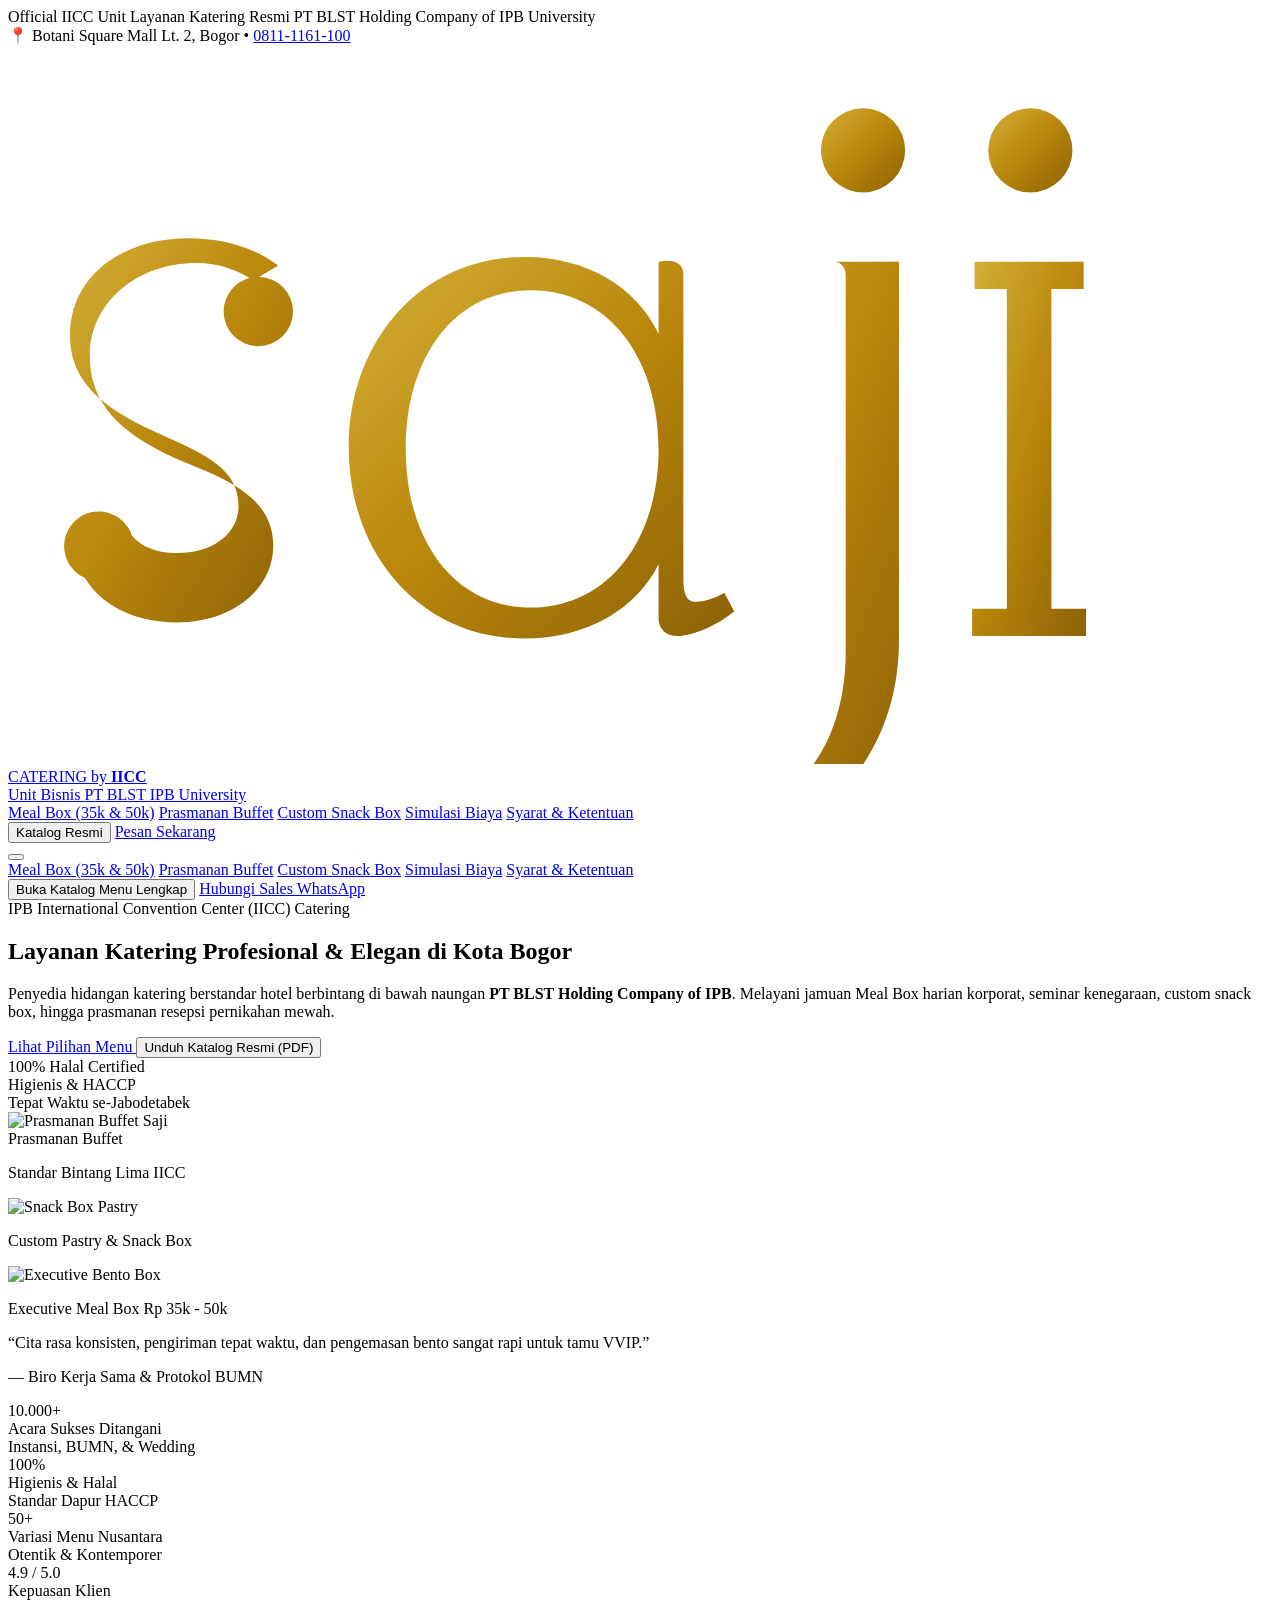
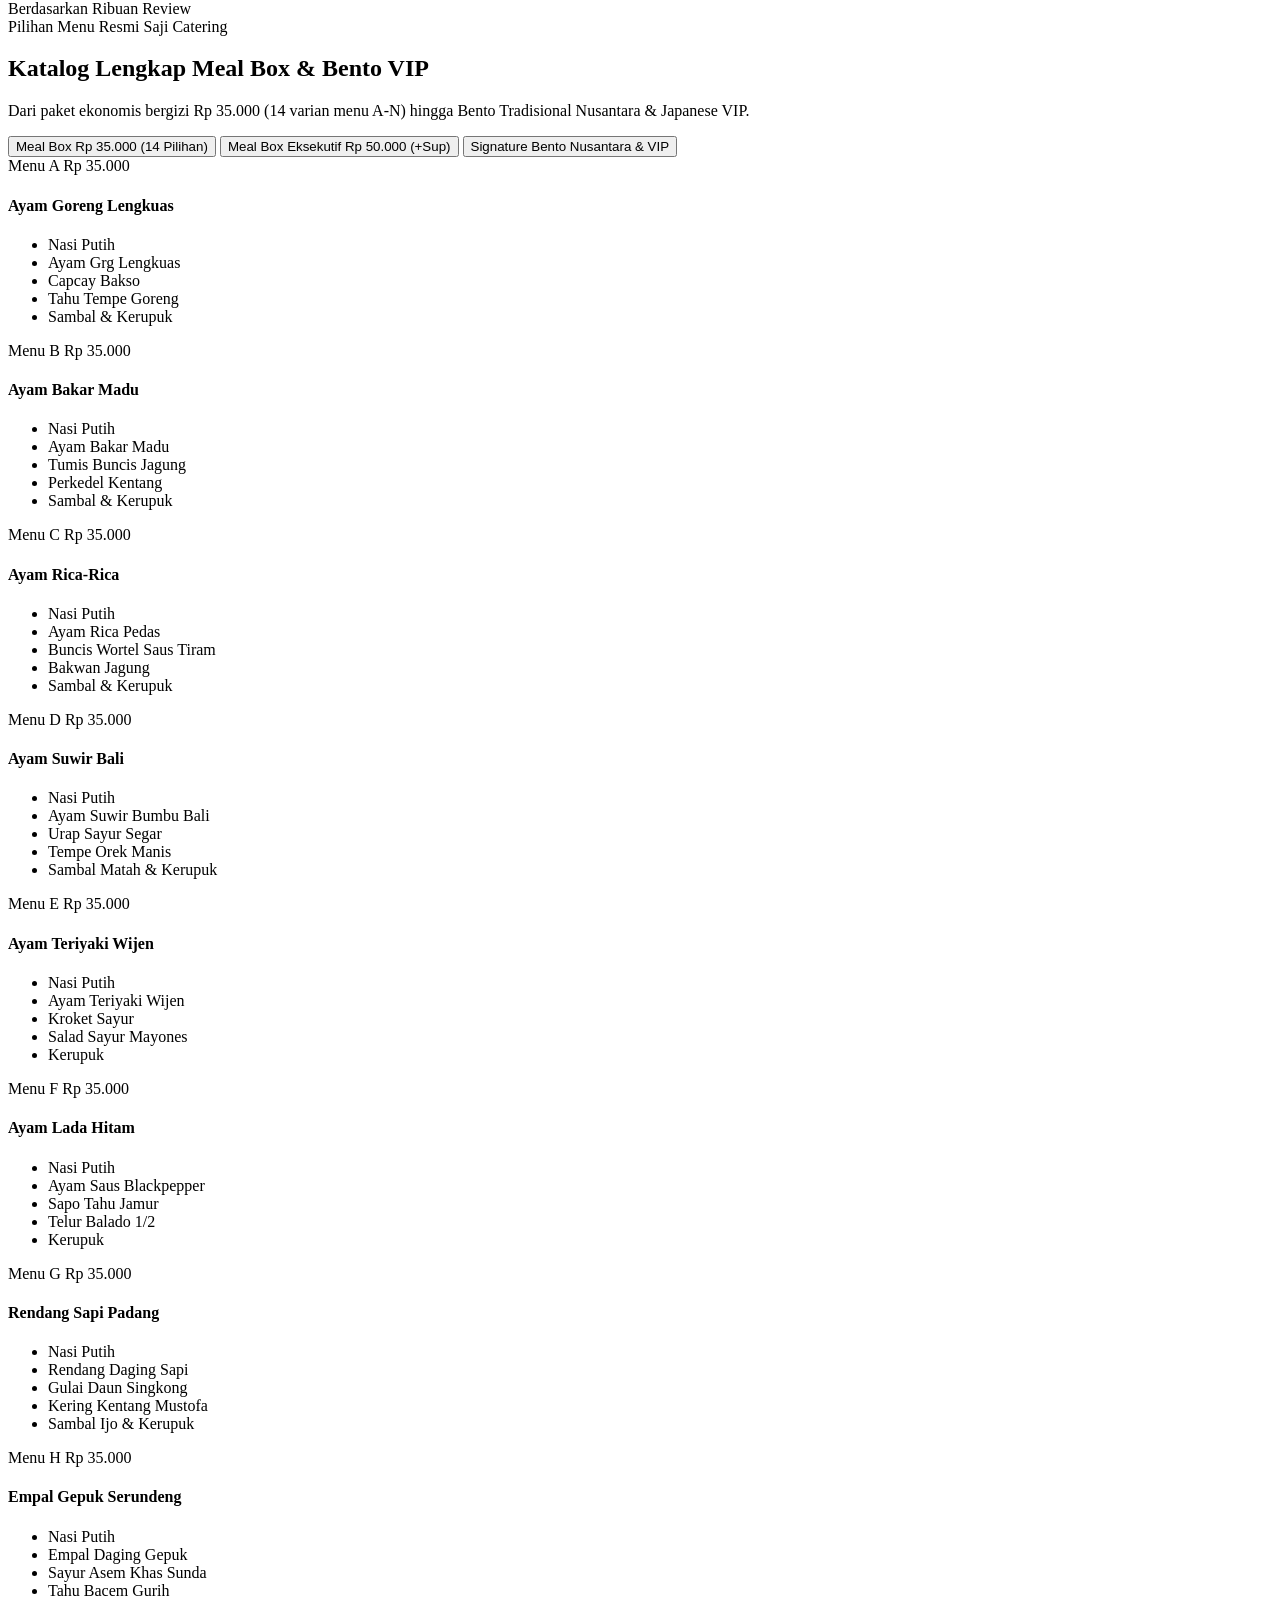
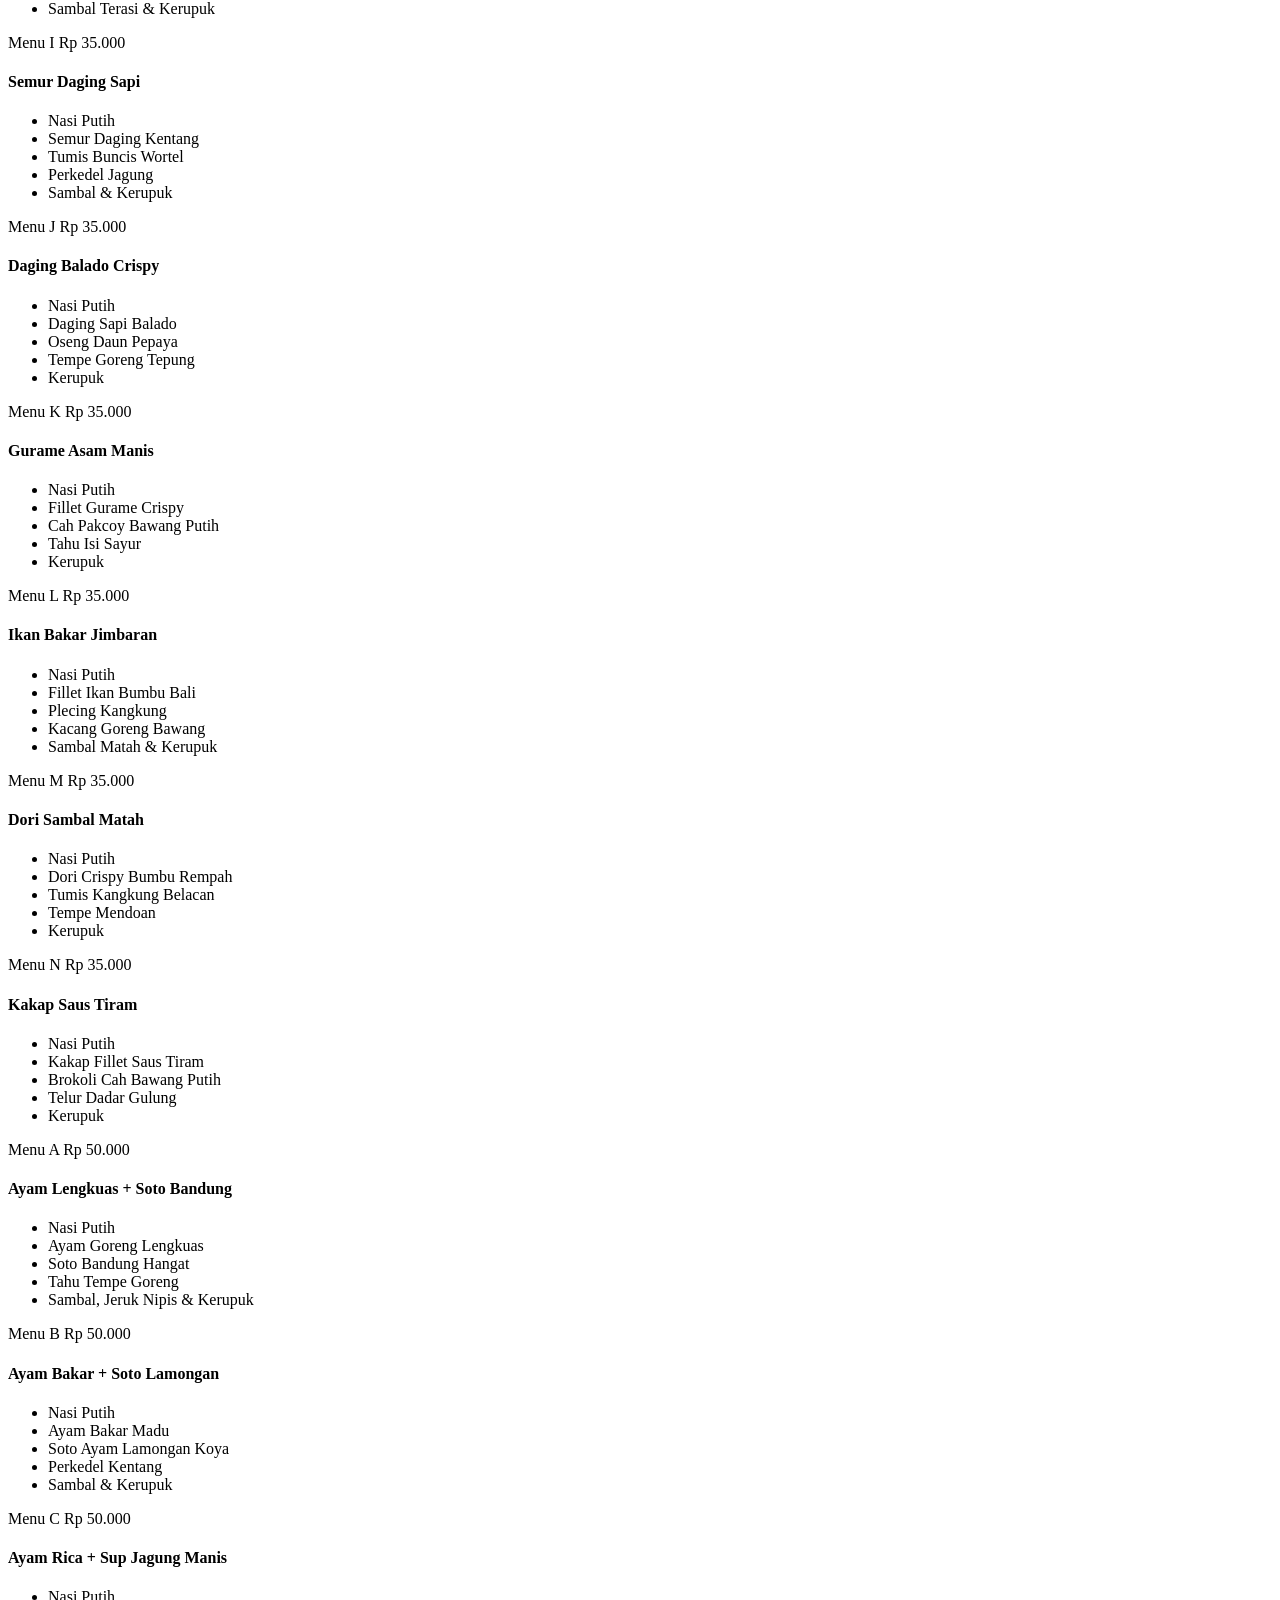
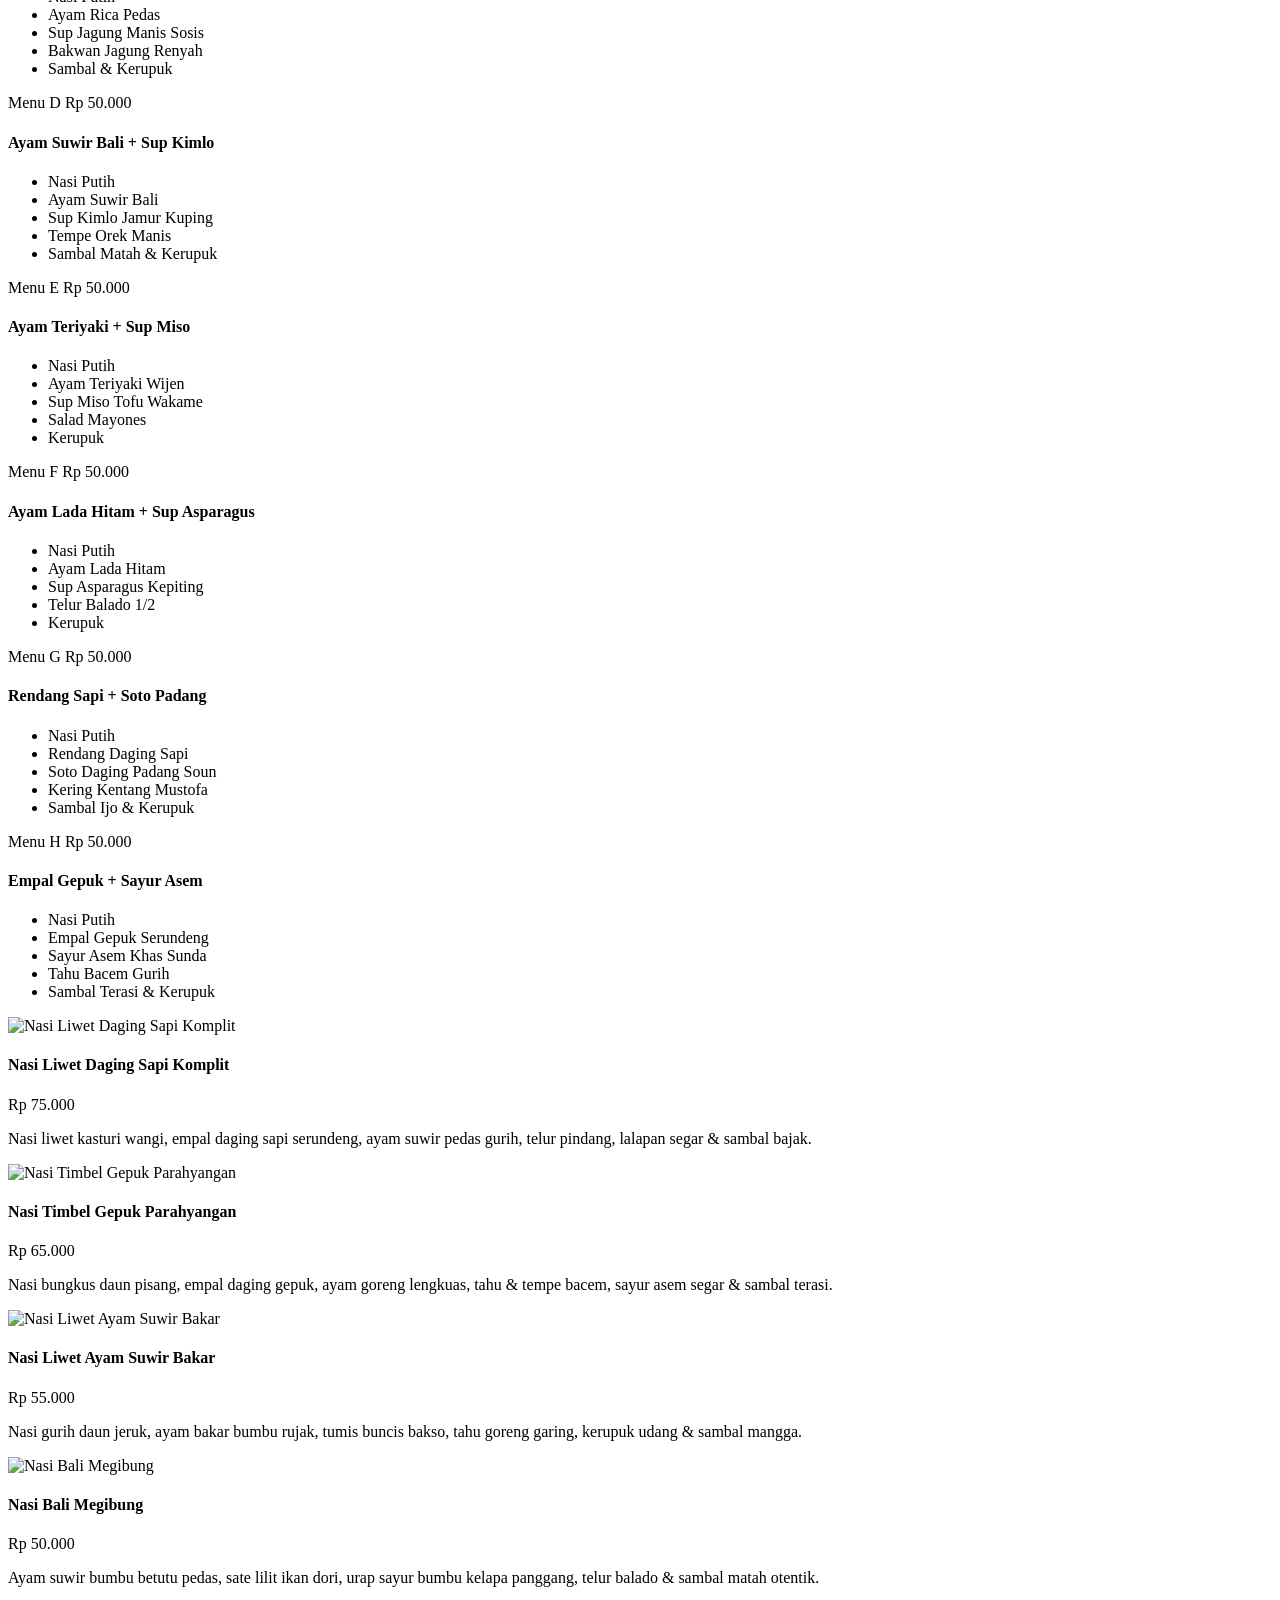
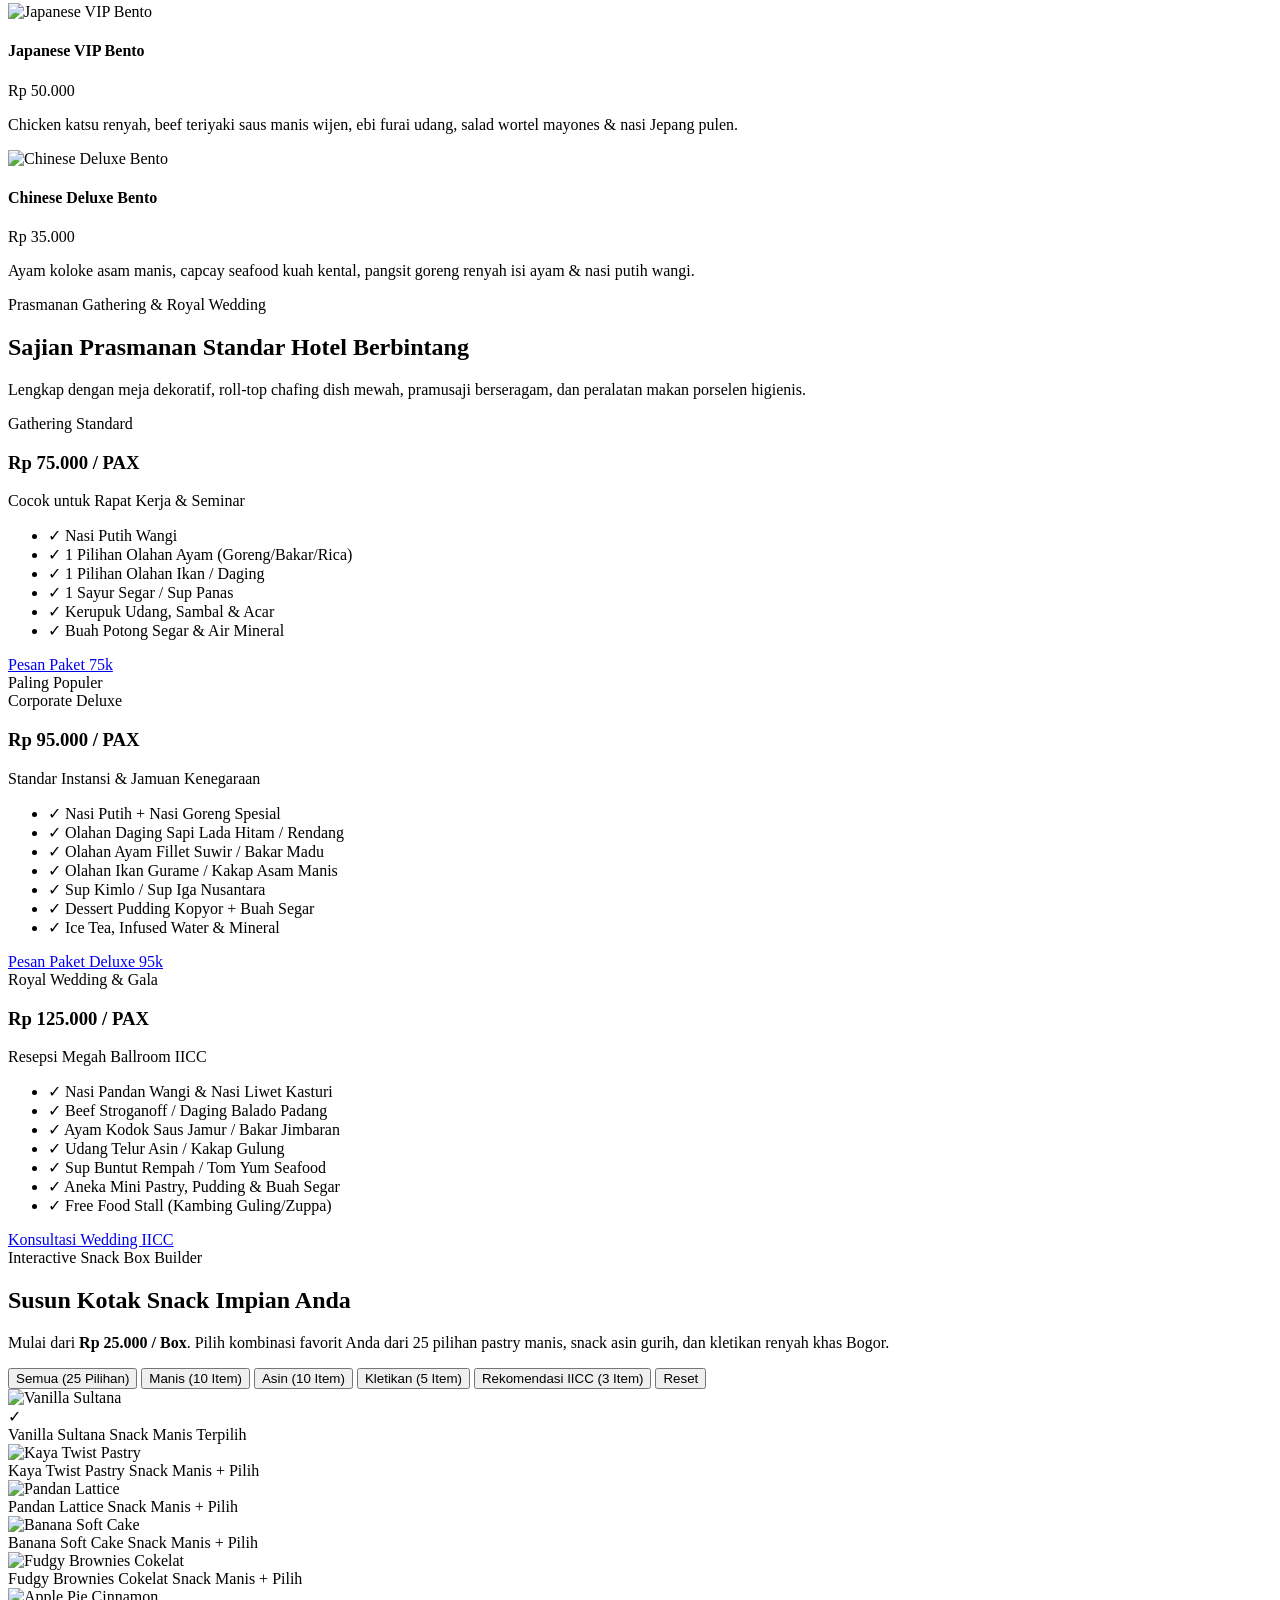
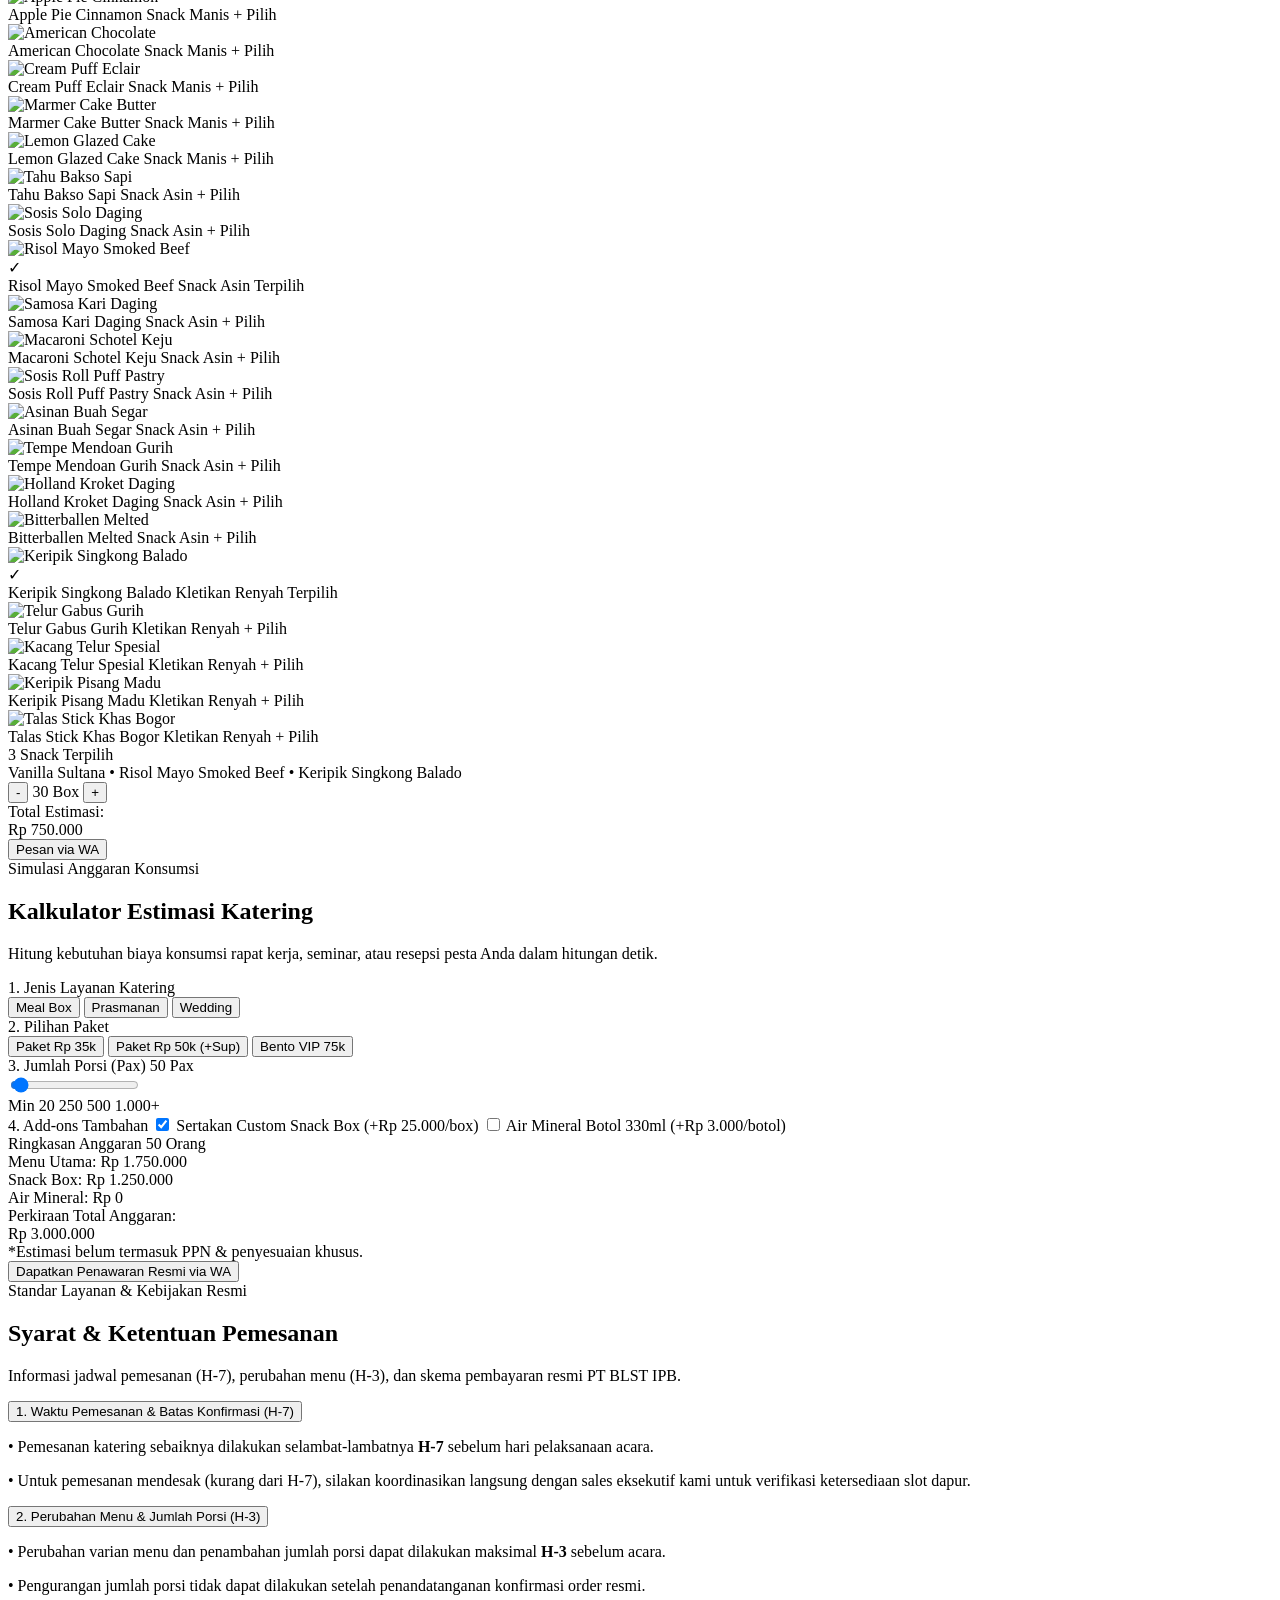
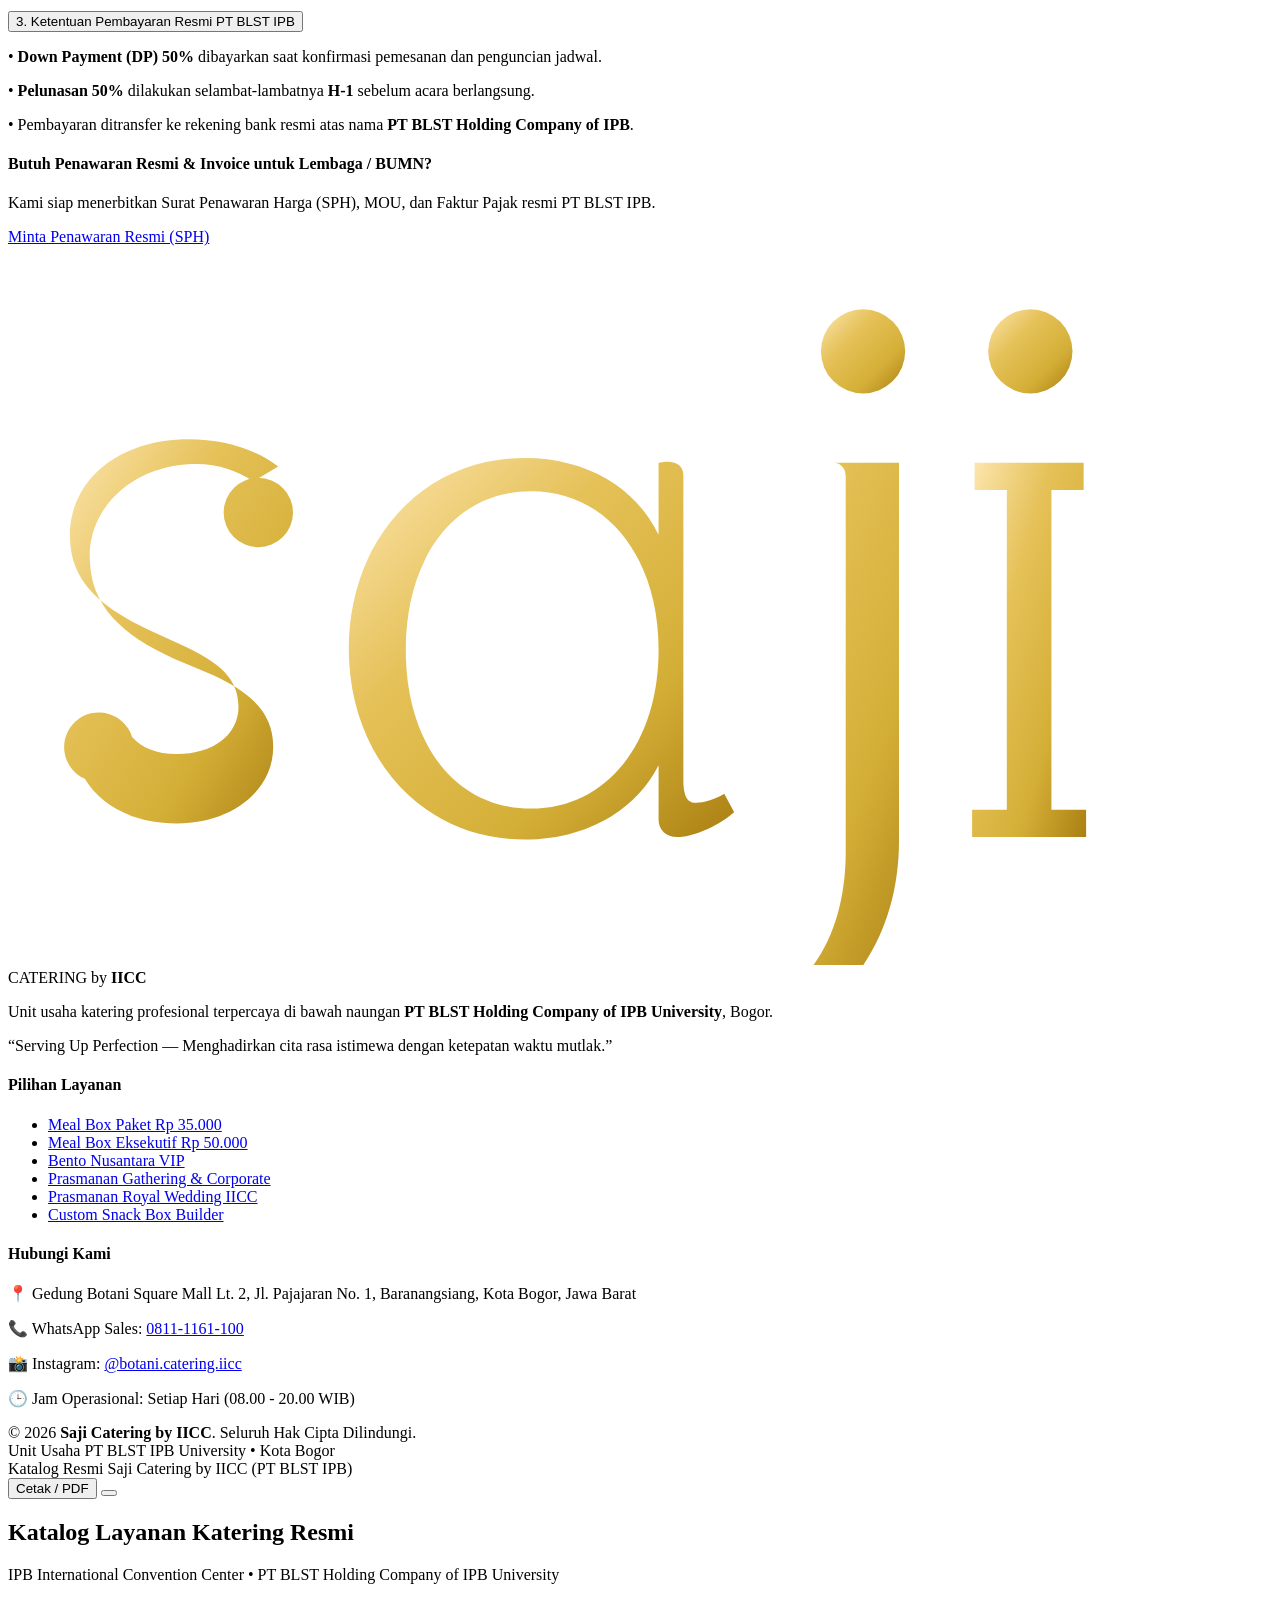
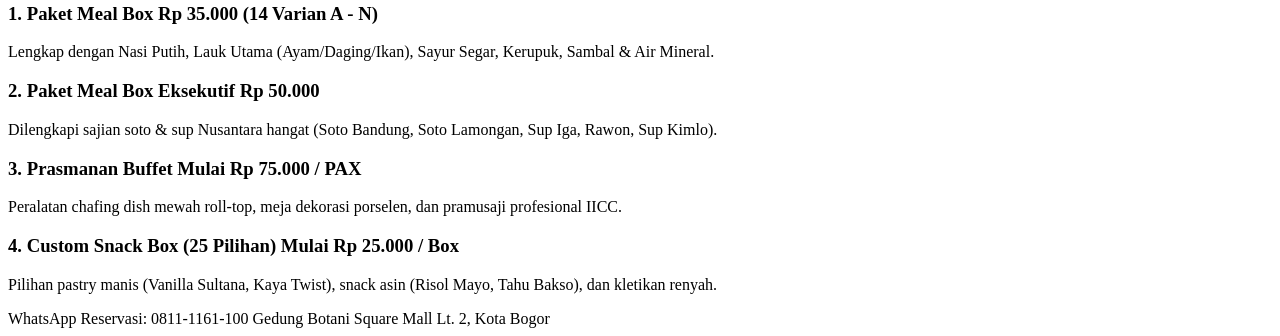
==== commit 10008483: "feat: enhance branding and design - Integrate Montserrat font for improved typography - Redesign SVG" ====
--- a/public/saji-catering.html
+++ b/public/saji-catering.html
@@ -87,16 +87,40 @@
       <div class="flex items-center justify-between h-20">
         
         <!-- Logo -->
-        <a href="#" class="flex items-center gap-3 group">
-          <div class="w-11 h-11 rounded-2xl bg-[#063694] flex items-center justify-center text-white font-serif font-bold text-2xl shadow-md group-hover:bg-[#042361] transition-colors border border-blue-800">
-            saji
-          </div>
-          <div>
-            <div class="flex items-center gap-2">
-              <span class="text-lg font-black tracking-tight text-slate-900 font-display">SAJI CATERING</span>
-              <span class="text-[10px] bg-blue-50 text-[#063694] font-bold px-2 py-0.5 rounded-full border border-blue-200">by IICC</span>
-            </div>
-            <p class="text-[11px] text-slate-500 font-medium">PT BLST IPB Holding Company</p>
+        <a href="#" class="flex items-center gap-3 group select-none">
+          <div class="flex items-center gap-2 sm:gap-2.5">
+            <span class="flex items-center h-8 sm:h-9">
+              <svg viewBox="0 0 102 58" fill="none" xmlns="http://www.w3.org/2000/svg" class="h-full w-auto drop-shadow-sm" aria-label="saji">
+                <defs>
+                  <linearGradient id="saji-gold-html" x1="0%" y1="0%" x2="100%" y2="100%">
+                    <stop offset="0%" stop-color="#D4AF37" />
+                    <stop offset="50%" stop-color="#B8860B" />
+                    <stop offset="100%" stop-color="#8C6207" />
+                  </linearGradient>
+                </defs>
+                <g fill="url(#saji-gold-html)">
+                  <path d="M23 21.5a2.8 2.8 0 1 1-5.6 0 2.8 2.8 0 0 1 5.6 0zm-3.2-2.5c-1.2-.8-2.8-1.4-4.6-1.4-4.8 0-8.6 3.2-8.6 7.5 0 3.8 2.4 6.2 6.8 8.2l2.6 1.1c3.8 1.6 5.4 3.4 5.4 6 0 3.6-3.4 6.2-7.8 6.2-3.4 0-6.1-1.4-7.4-3.6a2.8 2.8 0 1 1 3.8-3.4c.8.9 2 1.4 3.6 1.4 3 0 5-1.6 5-3.8 0-2.2-1.4-3.6-4.8-5.1l-2.6-1.2C6.8 28.8 5 26.6 5 23.4c0-4.6 4-7.8 9.6-7.8 2.8 0 5.4.8 7.2 2.2z" />
+                  <path d="M52.5 17.5v5.8c-1.8-3.8-5.8-6.2-10.8-6.2-8.4 0-14.2 6.8-14.2 15.4s5.8 15.4 14.2 15.4c5 0 9-2.4 10.8-6v4.4c0 .8.6 1.4 1.5 1.4 1.2 0 3.2-.8 4.6-2l-.8-1.5c-1 .6-2 .8-2.6.7-.4-.1-.7-.6-.7-1.7V18.5c0-.9-.8-1.3-2-1zM42.2 19.8c6.2 0 10.3 5.4 10.3 12.8s-4.1 12.8-10.3 12.8c-6.2 0-10.1-5.4-10.1-12.8s3.9-12.8 10.1-12.8z" />
+                  <circle cx="69" cy="8.5" r="3.4" />
+                  <path d="M66.5 17.5h5.4v30.5c0 7.4-3.8 13.2-9.8 15.6-3 1.2-6.2 1-8.8-.4l.9-2.2c2 1 4.4 1.1 6.8.2 4.2-1.7 6.6-6.4 6.6-12.3V18.6c0-.9-.7-1.1-.9-1.1z" />
+                  <circle cx="82.5" cy="8.5" r="3.4" />
+                  <path d="M78 17.5h8.8v2.2h-2.6v25.8h2.8v2.2h-9.2v-2.2h2.8V19.7H78z" />
+                </g>
+              </svg>
+            </span>
+            <div class="h-6 sm:h-7 w-[1.5px] bg-gradient-to-b from-[#D4AF37] to-[#8C6207] opacity-85 self-center"></div>
+            <div class="flex flex-col justify-center leading-none select-none pl-0.5 font-['Montserrat',sans-serif]">
+              <span class="text-[11px] sm:text-[13px] font-bold tracking-[0.28em] uppercase text-[#B8860B]">
+                CATERING
+              </span>
+              <span class="text-[9px] sm:text-[10px] tracking-[0.16em] font-medium text-[#8C6207] mt-1 flex items-baseline gap-1">
+                by <strong class="font-extrabold tracking-[0.2em] text-[#063694]">IICC</strong>
+              </span>
+            </div>
+          </div>
+          <div class="hidden lg:flex flex-col border-l border-slate-300/40 pl-3 leading-tight">
+            <span class="text-[10px] font-semibold tracking-wider uppercase text-[#063694]">Unit Bisnis</span>
+            <span class="text-[10px] font-medium text-slate-500">PT BLST IPB University</span>
           </div>
         </a>
 
@@ -711,13 +735,35 @@
       <div class="grid grid-cols-1 md:grid-cols-2 lg:grid-cols-12 gap-8 pb-12 border-b border-blue-900/60">
         
         <div class="lg:col-span-5 space-y-4">
-          <div class="flex items-center gap-3">
-            <div class="w-10 h-10 rounded-xl bg-white text-[#063694] font-serif font-bold text-xl flex items-center justify-center">
-              saji
-            </div>
-            <div>
-              <span class="text-lg font-black tracking-tight font-display">SAJI CATERING</span>
-              <p class="text-[10px] text-blue-200">by IPB International Convention Center</p>
+          <div class="flex items-center gap-2 sm:gap-2.5">
+            <span class="flex items-center h-8 sm:h-9">
+              <svg viewBox="0 0 102 58" fill="none" xmlns="http://www.w3.org/2000/svg" class="h-full w-auto drop-shadow-sm" aria-label="saji">
+                <defs>
+                  <linearGradient id="saji-gold-footer" x1="0%" y1="0%" x2="100%" y2="100%">
+                    <stop offset="0%" stop-color="#FDE6B0" />
+                    <stop offset="35%" stop-color="#E5C158" />
+                    <stop offset="70%" stop-color="#D4AF37" />
+                    <stop offset="100%" stop-color="#AA8012" />
+                  </linearGradient>
+                </defs>
+                <g fill="url(#saji-gold-footer)">
+                  <path d="M23 21.5a2.8 2.8 0 1 1-5.6 0 2.8 2.8 0 0 1 5.6 0zm-3.2-2.5c-1.2-.8-2.8-1.4-4.6-1.4-4.8 0-8.6 3.2-8.6 7.5 0 3.8 2.4 6.2 6.8 8.2l2.6 1.1c3.8 1.6 5.4 3.4 5.4 6 0 3.6-3.4 6.2-7.8 6.2-3.4 0-6.1-1.4-7.4-3.6a2.8 2.8 0 1 1 3.8-3.4c.8.9 2 1.4 3.6 1.4 3 0 5-1.6 5-3.8 0-2.2-1.4-3.6-4.8-5.1l-2.6-1.2C6.8 28.8 5 26.6 5 23.4c0-4.6 4-7.8 9.6-7.8 2.8 0 5.4.8 7.2 2.2z" />
+                  <path d="M52.5 17.5v5.8c-1.8-3.8-5.8-6.2-10.8-6.2-8.4 0-14.2 6.8-14.2 15.4s5.8 15.4 14.2 15.4c5 0 9-2.4 10.8-6v4.4c0 .8.6 1.4 1.5 1.4 1.2 0 3.2-.8 4.6-2l-.8-1.5c-1 .6-2 .8-2.6.7-.4-.1-.7-.6-.7-1.7V18.5c0-.9-.8-1.3-2-1zM42.2 19.8c6.2 0 10.3 5.4 10.3 12.8s-4.1 12.8-10.3 12.8c-6.2 0-10.1-5.4-10.1-12.8s3.9-12.8 10.1-12.8z" />
+                  <circle cx="69" cy="8.5" r="3.4" />
+                  <path d="M66.5 17.5h5.4v30.5c0 7.4-3.8 13.2-9.8 15.6-3 1.2-6.2 1-8.8-.4l.9-2.2c2 1 4.4 1.1 6.8.2 4.2-1.7 6.6-6.4 6.6-12.3V18.6c0-.9-.7-1.1-.9-1.1z" />
+                  <circle cx="82.5" cy="8.5" r="3.4" />
+                  <path d="M78 17.5h8.8v2.2h-2.6v25.8h2.8v2.2h-9.2v-2.2h2.8V19.7H78z" />
+                </g>
+              </svg>
+            </span>
+            <div class="h-6 sm:h-7 w-[1.5px] bg-gradient-to-b from-[#F5E2B3] via-[#D4AF37] to-[#AA8012] opacity-85 self-center"></div>
+            <div class="flex flex-col justify-center leading-none select-none pl-0.5 font-['Montserrat',sans-serif]">
+              <span class="text-[11px] sm:text-[13px] font-bold tracking-[0.28em] uppercase bg-gradient-to-r from-[#FCEECB] via-[#E5C158] to-[#AA8012] bg-clip-text text-transparent">
+                CATERING
+              </span>
+              <span class="text-[9px] sm:text-[10px] tracking-[0.16em] font-medium text-[#E5C158] mt-1 flex items-baseline gap-1">
+                by <strong class="font-extrabold tracking-[0.2em] text-[#F9ECCF]">IICC</strong>
+              </span>
             </div>
           </div>
           <p class="text-xs text-blue-100/80 leading-relaxed max-w-sm">
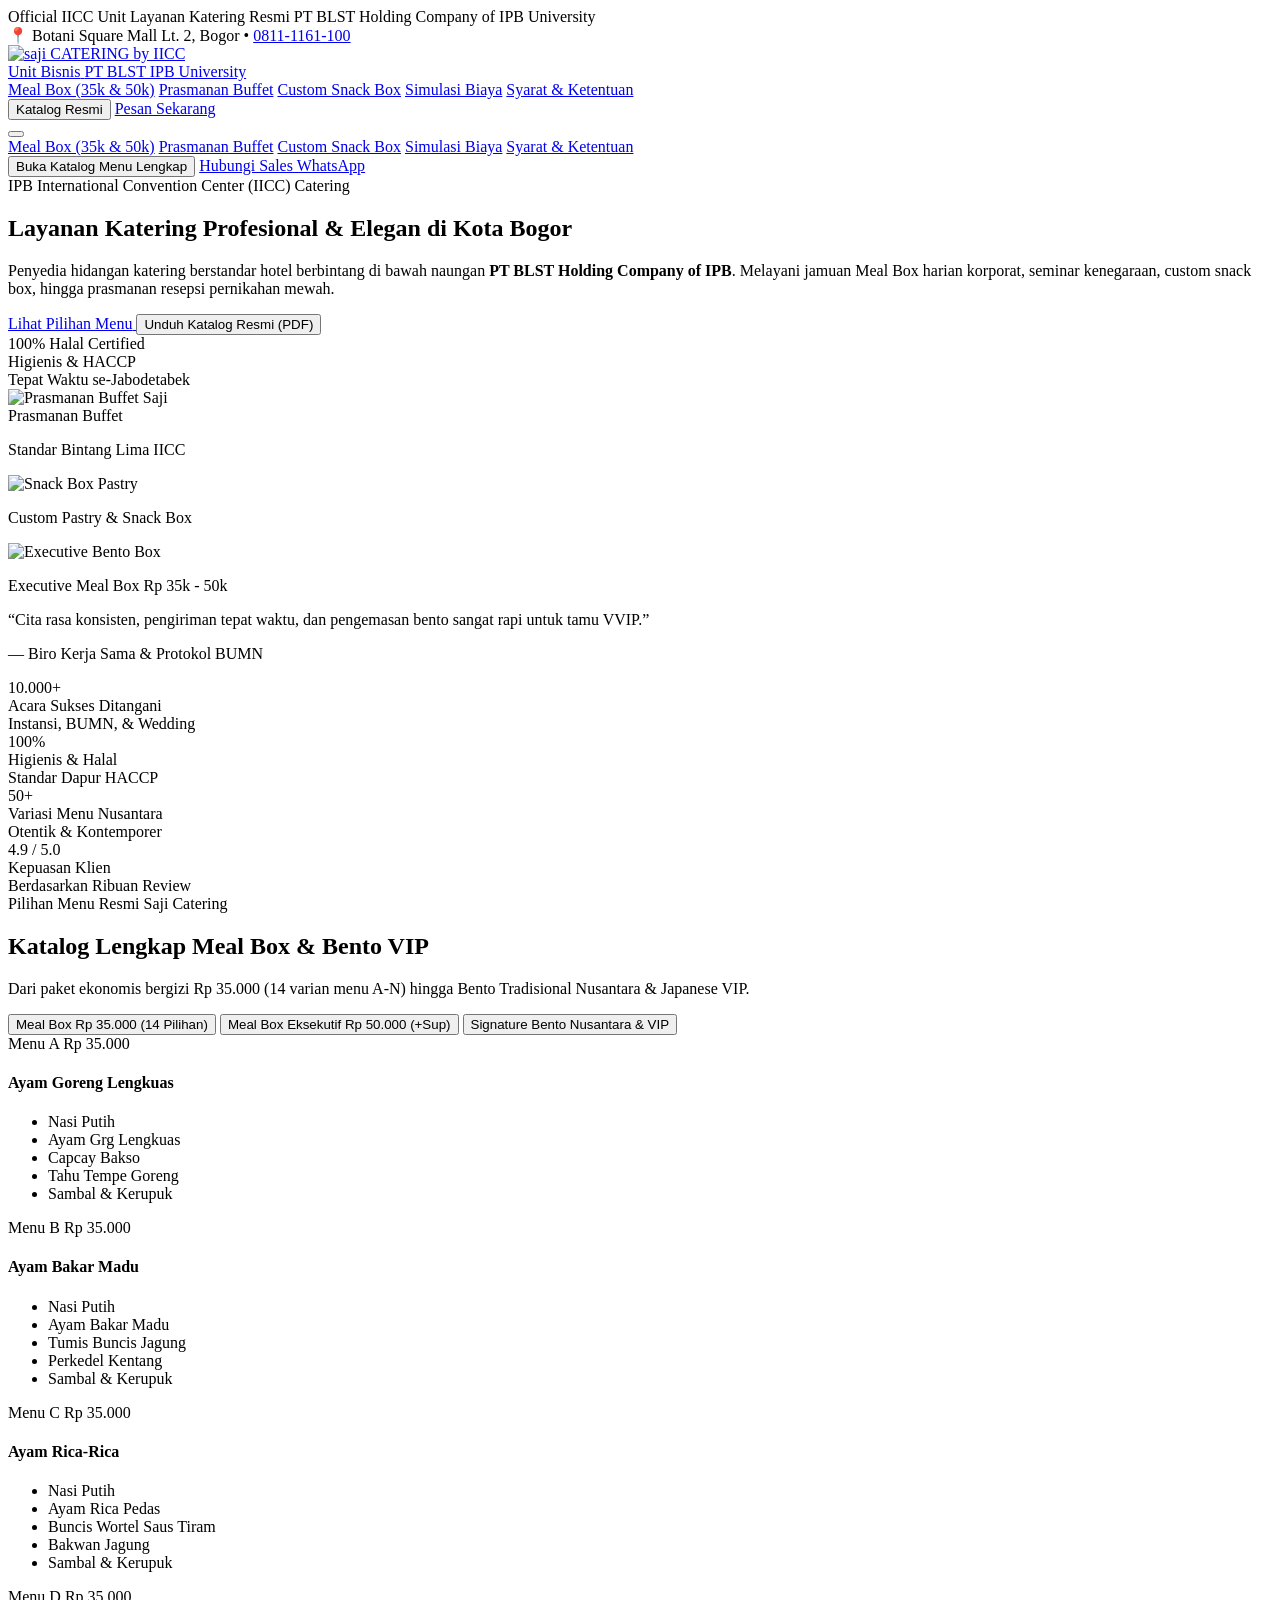
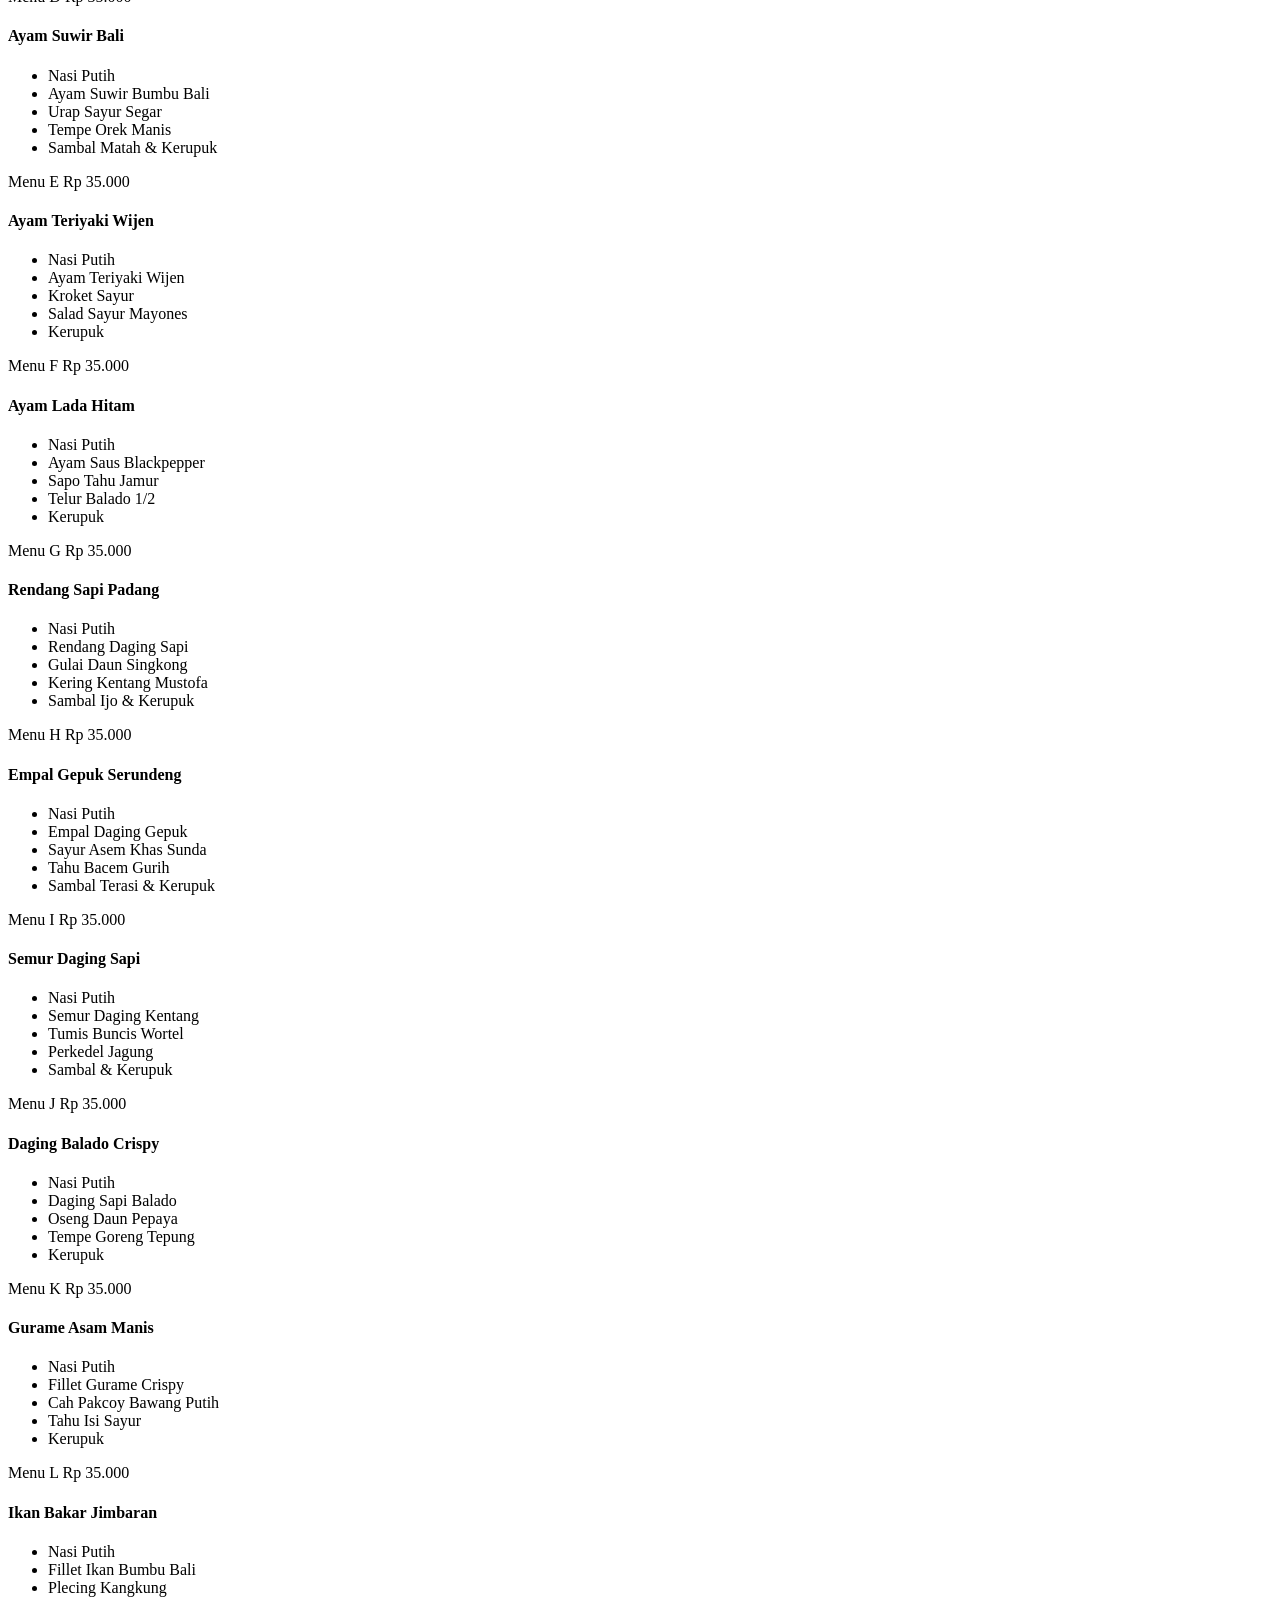
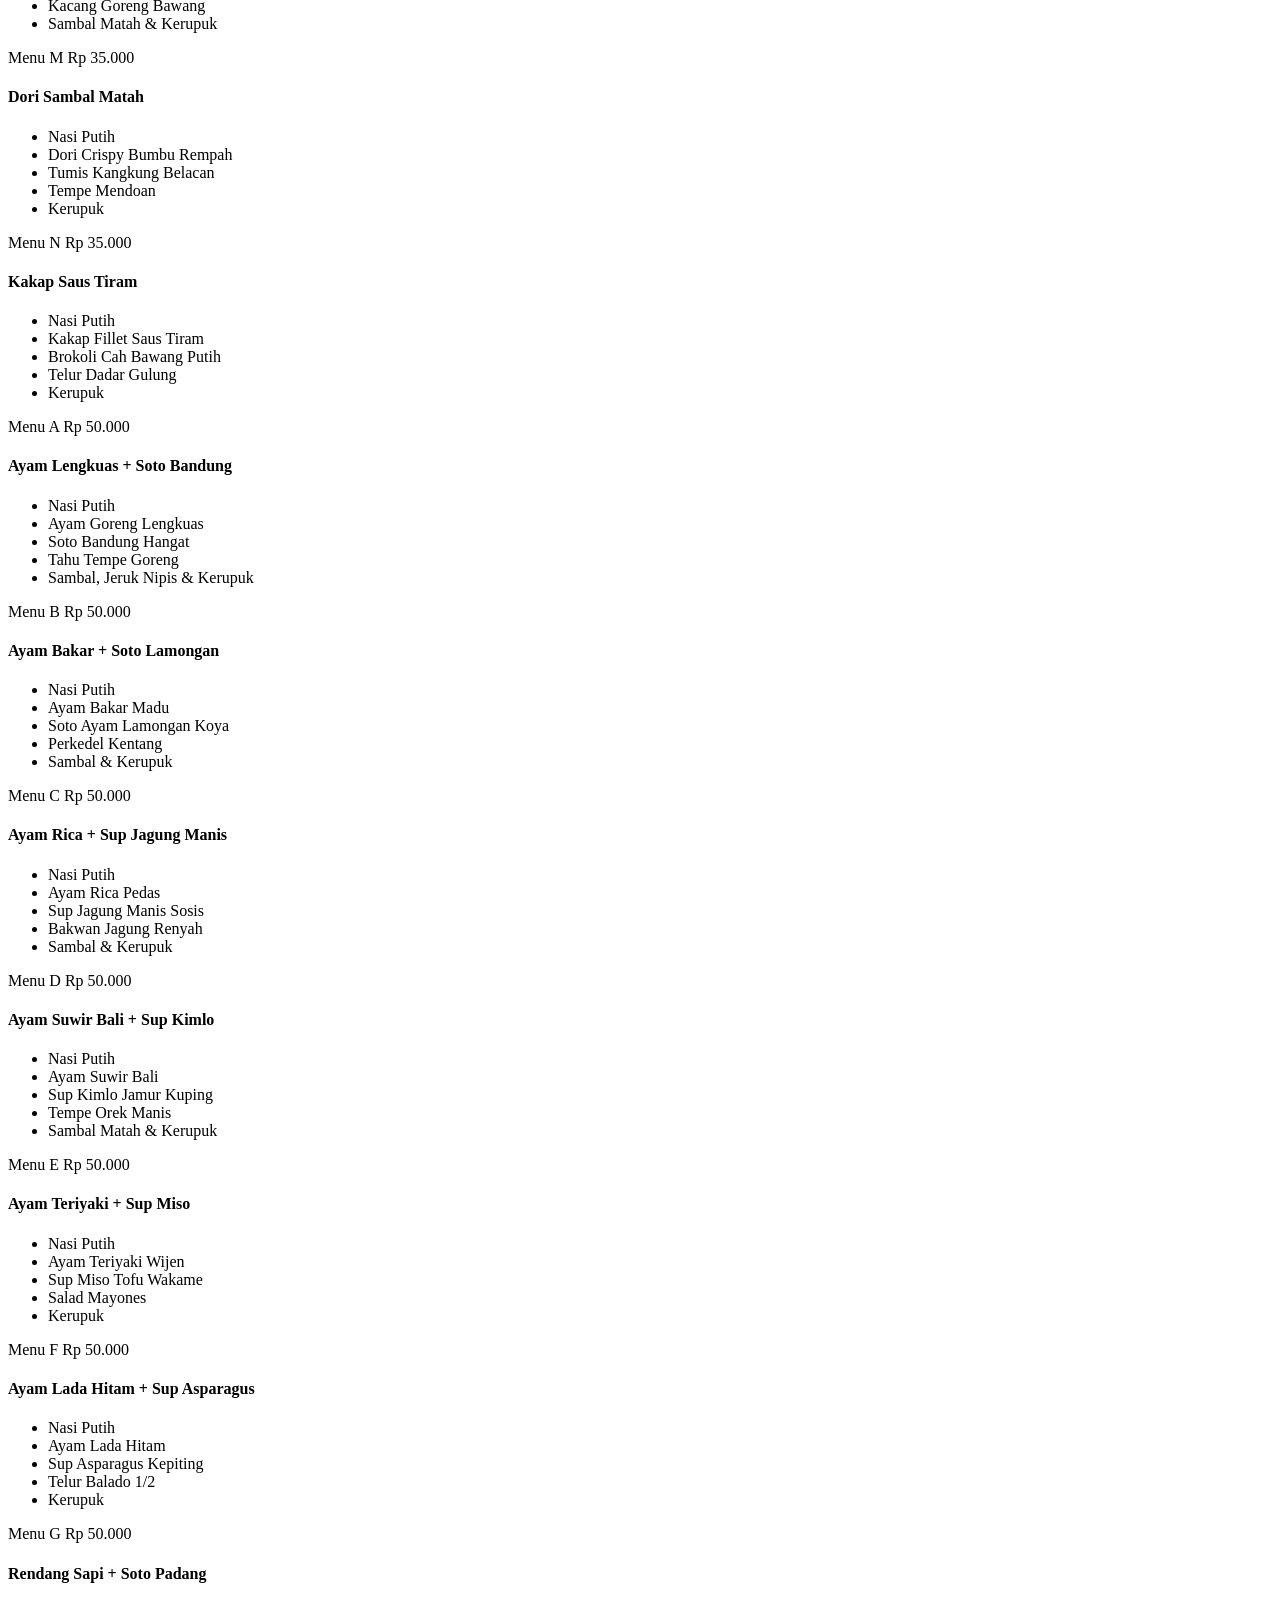
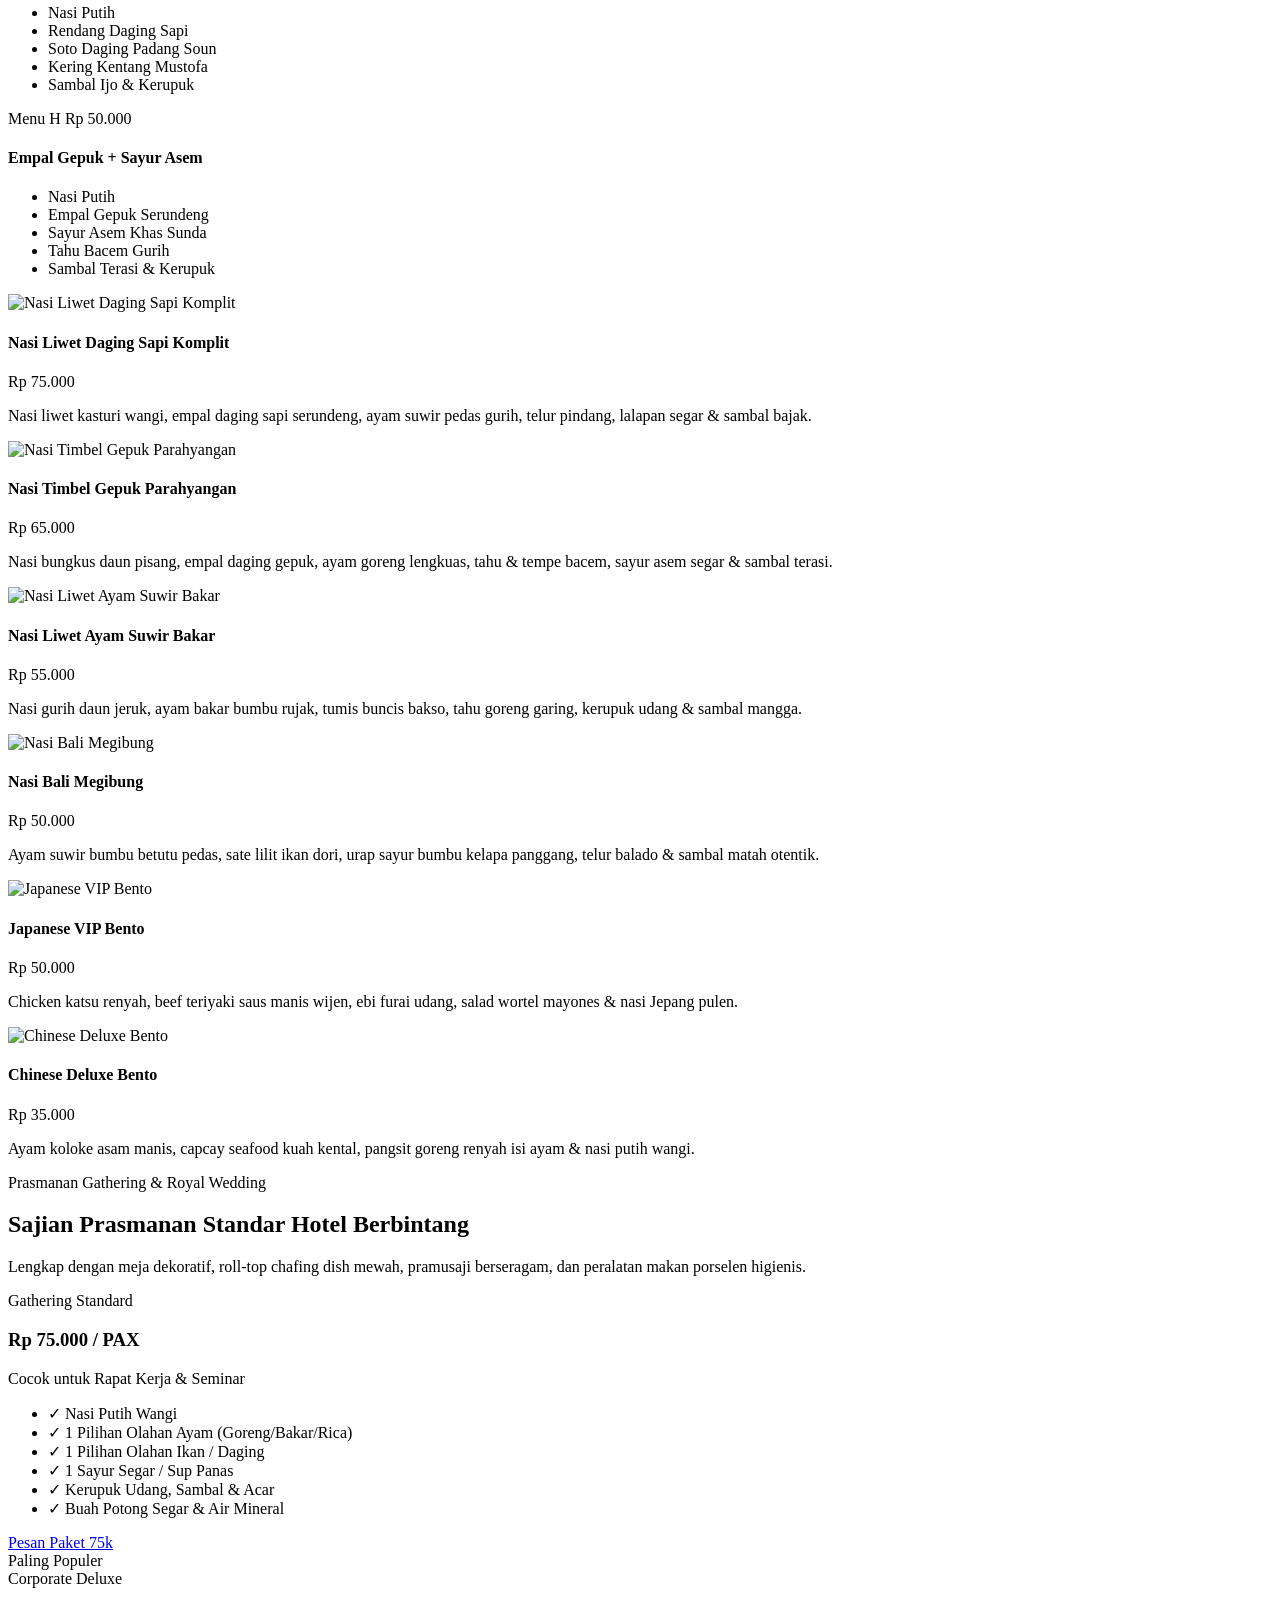
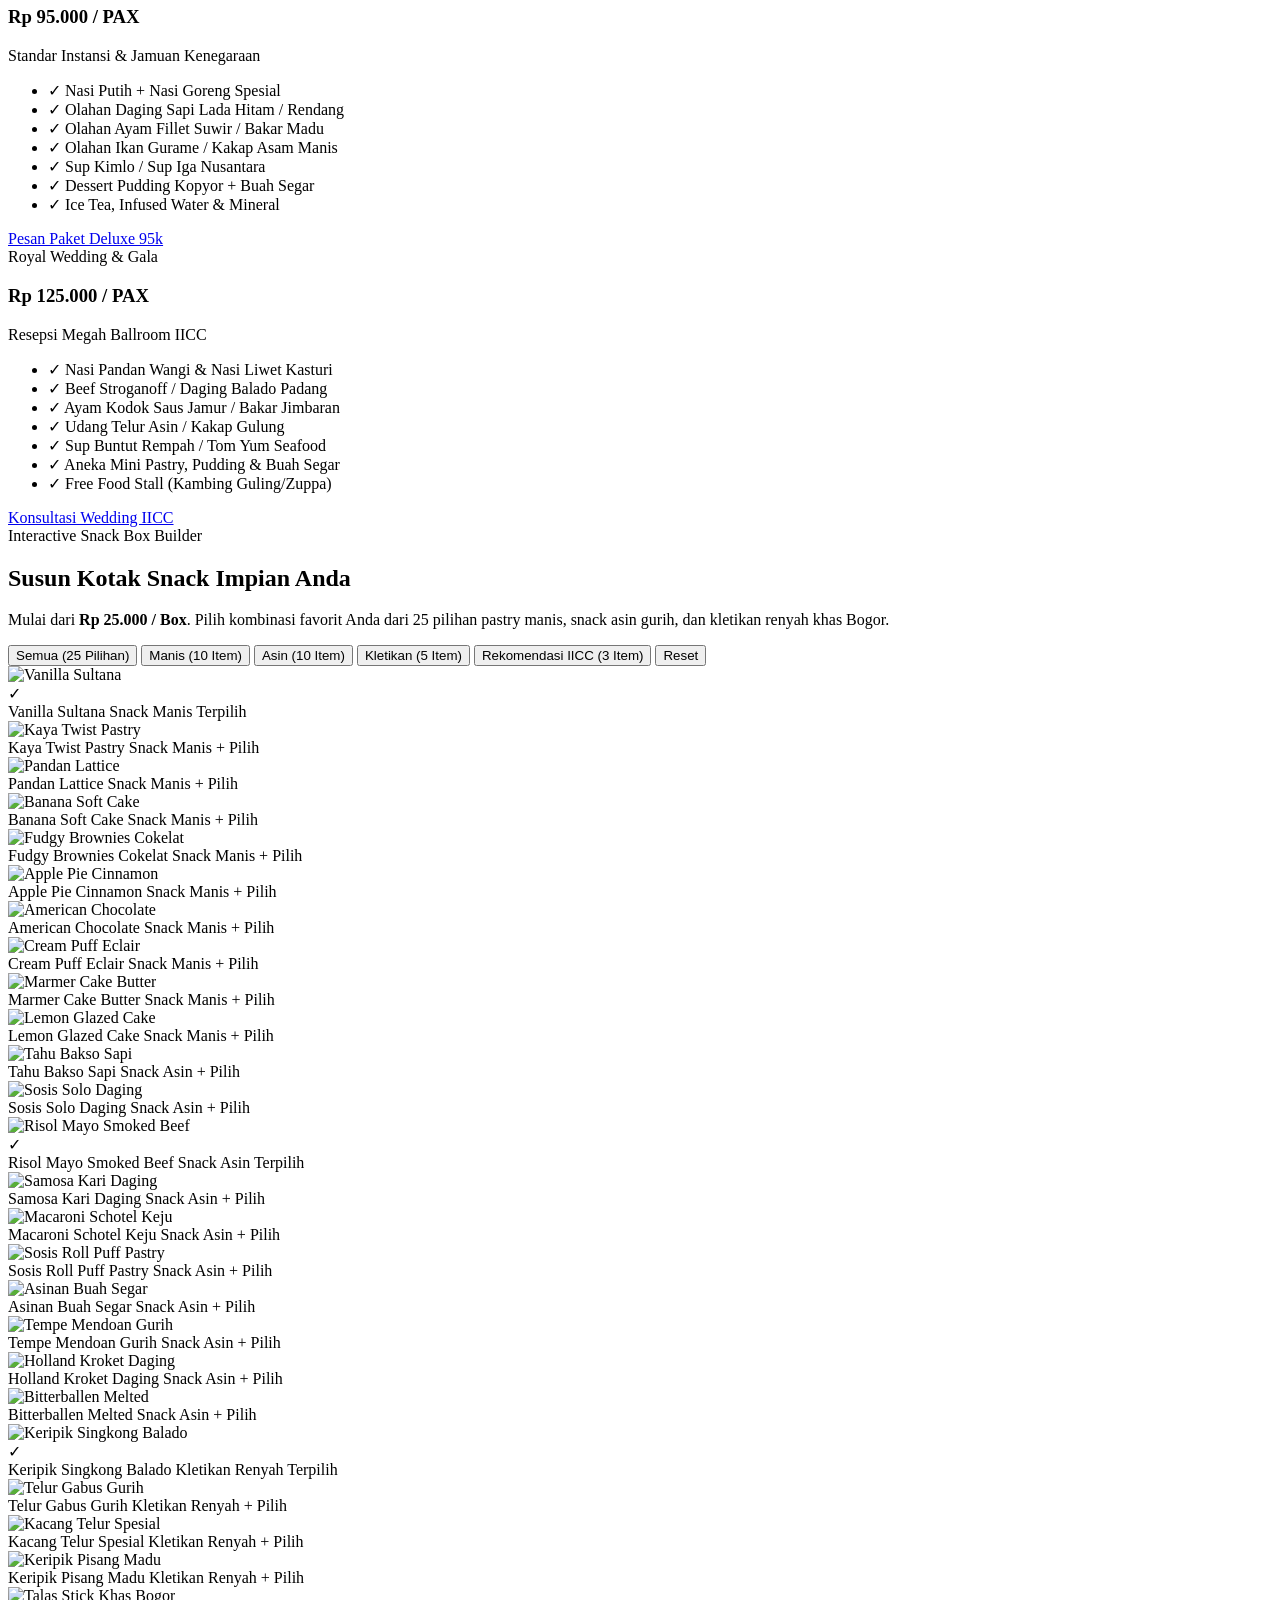
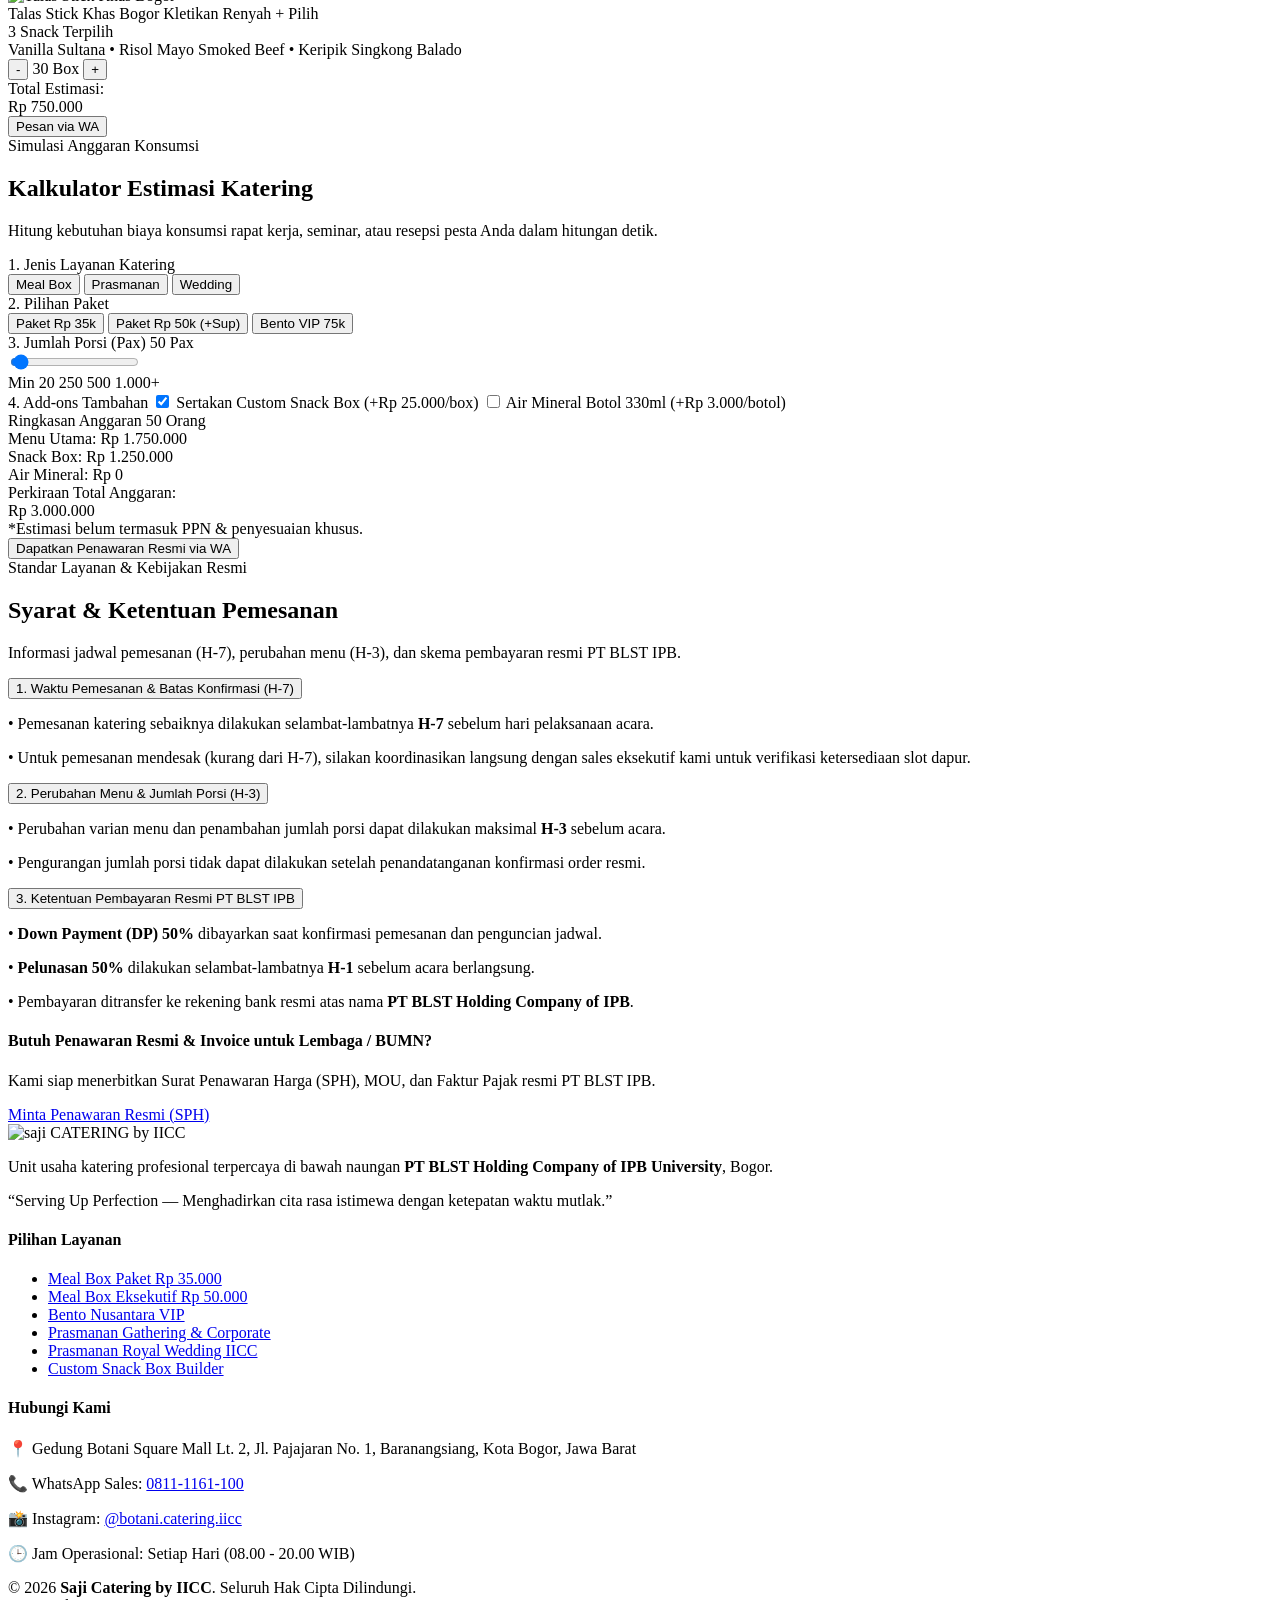
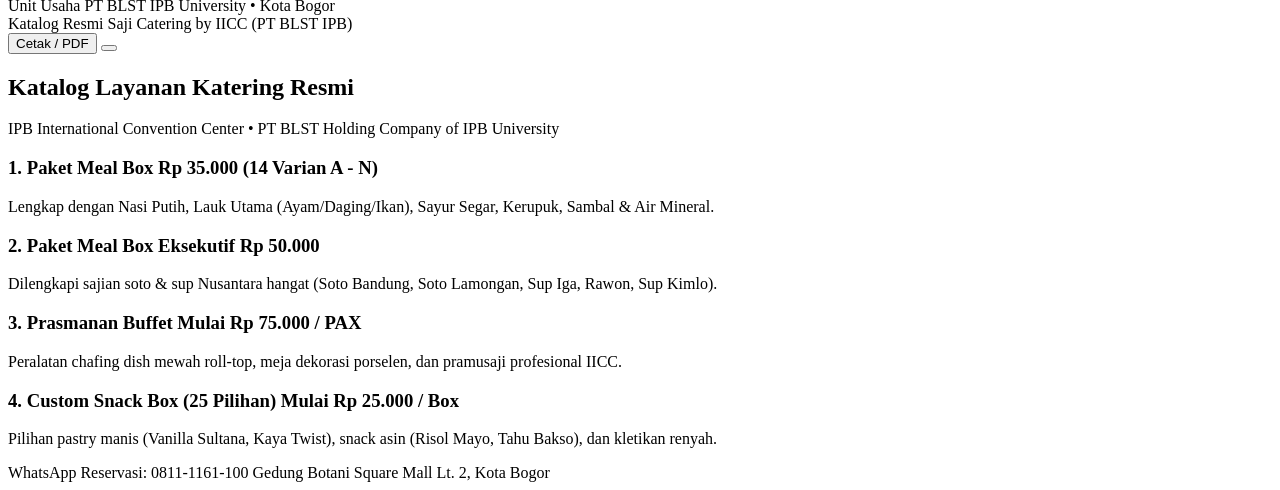
==== commit 60309c16: "feat(assets): update branding and typography Add Bodoni Moda and Prata fonts to project configuratio" ====
--- a/public/saji-catering.html
+++ b/public/saji-catering.html
@@ -9,7 +9,7 @@
   <!-- Google Fonts -->
   <link rel="preconnect" href="https://fonts.googleapis.com">
   <link rel="preconnect" href="https://fonts.gstatic.com" crossorigin>
-  <link href="https://fonts.googleapis.com/css2?family=Inter:wght@300;400;500;600;700&family=Playfair+Display:ital,wght@0,600;0,700;1,600&family=Plus+Jakarta+Sans:wght@500;600;700;800&display=swap" rel="stylesheet">
+  <link href="https://fonts.googleapis.com/css2?family=Bodoni+Moda:ital,opsz,wght@0,6..96,400..800;1,6..96,400..800&family=Inter:wght@300;400;500;600;700&family=Montserrat:wght@400;500;600;700;800&family=Playfair+Display:ital,wght@0,600;0,700;1,600&family=Plus+Jakarta+Sans:wght@500;600;700;800&family=Prata&display=swap" rel="stylesheet">
   
   <!-- Tailwind CSS CDN with Custom Theme Config -->
   <script src="https://cdn.tailwindcss.com"></script>
@@ -88,35 +88,8 @@
         
         <!-- Logo -->
         <a href="#" class="flex items-center gap-3 group select-none">
-          <div class="flex items-center gap-2 sm:gap-2.5">
-            <span class="flex items-center h-8 sm:h-9">
-              <svg viewBox="0 0 102 58" fill="none" xmlns="http://www.w3.org/2000/svg" class="h-full w-auto drop-shadow-sm" aria-label="saji">
-                <defs>
-                  <linearGradient id="saji-gold-html" x1="0%" y1="0%" x2="100%" y2="100%">
-                    <stop offset="0%" stop-color="#D4AF37" />
-                    <stop offset="50%" stop-color="#B8860B" />
-                    <stop offset="100%" stop-color="#8C6207" />
-                  </linearGradient>
-                </defs>
-                <g fill="url(#saji-gold-html)">
-                  <path d="M23 21.5a2.8 2.8 0 1 1-5.6 0 2.8 2.8 0 0 1 5.6 0zm-3.2-2.5c-1.2-.8-2.8-1.4-4.6-1.4-4.8 0-8.6 3.2-8.6 7.5 0 3.8 2.4 6.2 6.8 8.2l2.6 1.1c3.8 1.6 5.4 3.4 5.4 6 0 3.6-3.4 6.2-7.8 6.2-3.4 0-6.1-1.4-7.4-3.6a2.8 2.8 0 1 1 3.8-3.4c.8.9 2 1.4 3.6 1.4 3 0 5-1.6 5-3.8 0-2.2-1.4-3.6-4.8-5.1l-2.6-1.2C6.8 28.8 5 26.6 5 23.4c0-4.6 4-7.8 9.6-7.8 2.8 0 5.4.8 7.2 2.2z" />
-                  <path d="M52.5 17.5v5.8c-1.8-3.8-5.8-6.2-10.8-6.2-8.4 0-14.2 6.8-14.2 15.4s5.8 15.4 14.2 15.4c5 0 9-2.4 10.8-6v4.4c0 .8.6 1.4 1.5 1.4 1.2 0 3.2-.8 4.6-2l-.8-1.5c-1 .6-2 .8-2.6.7-.4-.1-.7-.6-.7-1.7V18.5c0-.9-.8-1.3-2-1zM42.2 19.8c6.2 0 10.3 5.4 10.3 12.8s-4.1 12.8-10.3 12.8c-6.2 0-10.1-5.4-10.1-12.8s3.9-12.8 10.1-12.8z" />
-                  <circle cx="69" cy="8.5" r="3.4" />
-                  <path d="M66.5 17.5h5.4v30.5c0 7.4-3.8 13.2-9.8 15.6-3 1.2-6.2 1-8.8-.4l.9-2.2c2 1 4.4 1.1 6.8.2 4.2-1.7 6.6-6.4 6.6-12.3V18.6c0-.9-.7-1.1-.9-1.1z" />
-                  <circle cx="82.5" cy="8.5" r="3.4" />
-                  <path d="M78 17.5h8.8v2.2h-2.6v25.8h2.8v2.2h-9.2v-2.2h2.8V19.7H78z" />
-                </g>
-              </svg>
-            </span>
-            <div class="h-6 sm:h-7 w-[1.5px] bg-gradient-to-b from-[#D4AF37] to-[#8C6207] opacity-85 self-center"></div>
-            <div class="flex flex-col justify-center leading-none select-none pl-0.5 font-['Montserrat',sans-serif]">
-              <span class="text-[11px] sm:text-[13px] font-bold tracking-[0.28em] uppercase text-[#B8860B]">
-                CATERING
-              </span>
-              <span class="text-[9px] sm:text-[10px] tracking-[0.16em] font-medium text-[#8C6207] mt-1 flex items-baseline gap-1">
-                by <strong class="font-extrabold tracking-[0.2em] text-[#063694]">IICC</strong>
-              </span>
-            </div>
+          <div class="flex items-center">
+            <img src="/images/logo-saji.png" alt="saji CATERING by IICC" style="height: 80px;" class="h-[80px] w-auto max-w-[280px] sm:max-w-[340px] object-contain select-none" />
           </div>
           <div class="hidden lg:flex flex-col border-l border-slate-300/40 pl-3 leading-tight">
             <span class="text-[10px] font-semibold tracking-wider uppercase text-[#063694]">Unit Bisnis</span>
@@ -735,36 +708,8 @@
       <div class="grid grid-cols-1 md:grid-cols-2 lg:grid-cols-12 gap-8 pb-12 border-b border-blue-900/60">
         
         <div class="lg:col-span-5 space-y-4">
-          <div class="flex items-center gap-2 sm:gap-2.5">
-            <span class="flex items-center h-8 sm:h-9">
-              <svg viewBox="0 0 102 58" fill="none" xmlns="http://www.w3.org/2000/svg" class="h-full w-auto drop-shadow-sm" aria-label="saji">
-                <defs>
-                  <linearGradient id="saji-gold-footer" x1="0%" y1="0%" x2="100%" y2="100%">
-                    <stop offset="0%" stop-color="#FDE6B0" />
-                    <stop offset="35%" stop-color="#E5C158" />
-                    <stop offset="70%" stop-color="#D4AF37" />
-                    <stop offset="100%" stop-color="#AA8012" />
-                  </linearGradient>
-                </defs>
-                <g fill="url(#saji-gold-footer)">
-                  <path d="M23 21.5a2.8 2.8 0 1 1-5.6 0 2.8 2.8 0 0 1 5.6 0zm-3.2-2.5c-1.2-.8-2.8-1.4-4.6-1.4-4.8 0-8.6 3.2-8.6 7.5 0 3.8 2.4 6.2 6.8 8.2l2.6 1.1c3.8 1.6 5.4 3.4 5.4 6 0 3.6-3.4 6.2-7.8 6.2-3.4 0-6.1-1.4-7.4-3.6a2.8 2.8 0 1 1 3.8-3.4c.8.9 2 1.4 3.6 1.4 3 0 5-1.6 5-3.8 0-2.2-1.4-3.6-4.8-5.1l-2.6-1.2C6.8 28.8 5 26.6 5 23.4c0-4.6 4-7.8 9.6-7.8 2.8 0 5.4.8 7.2 2.2z" />
-                  <path d="M52.5 17.5v5.8c-1.8-3.8-5.8-6.2-10.8-6.2-8.4 0-14.2 6.8-14.2 15.4s5.8 15.4 14.2 15.4c5 0 9-2.4 10.8-6v4.4c0 .8.6 1.4 1.5 1.4 1.2 0 3.2-.8 4.6-2l-.8-1.5c-1 .6-2 .8-2.6.7-.4-.1-.7-.6-.7-1.7V18.5c0-.9-.8-1.3-2-1zM42.2 19.8c6.2 0 10.3 5.4 10.3 12.8s-4.1 12.8-10.3 12.8c-6.2 0-10.1-5.4-10.1-12.8s3.9-12.8 10.1-12.8z" />
-                  <circle cx="69" cy="8.5" r="3.4" />
-                  <path d="M66.5 17.5h5.4v30.5c0 7.4-3.8 13.2-9.8 15.6-3 1.2-6.2 1-8.8-.4l.9-2.2c2 1 4.4 1.1 6.8.2 4.2-1.7 6.6-6.4 6.6-12.3V18.6c0-.9-.7-1.1-.9-1.1z" />
-                  <circle cx="82.5" cy="8.5" r="3.4" />
-                  <path d="M78 17.5h8.8v2.2h-2.6v25.8h2.8v2.2h-9.2v-2.2h2.8V19.7H78z" />
-                </g>
-              </svg>
-            </span>
-            <div class="h-6 sm:h-7 w-[1.5px] bg-gradient-to-b from-[#F5E2B3] via-[#D4AF37] to-[#AA8012] opacity-85 self-center"></div>
-            <div class="flex flex-col justify-center leading-none select-none pl-0.5 font-['Montserrat',sans-serif]">
-              <span class="text-[11px] sm:text-[13px] font-bold tracking-[0.28em] uppercase bg-gradient-to-r from-[#FCEECB] via-[#E5C158] to-[#AA8012] bg-clip-text text-transparent">
-                CATERING
-              </span>
-              <span class="text-[9px] sm:text-[10px] tracking-[0.16em] font-medium text-[#E5C158] mt-1 flex items-baseline gap-1">
-                by <strong class="font-extrabold tracking-[0.2em] text-[#F9ECCF]">IICC</strong>
-              </span>
-            </div>
+          <div class="flex items-center">
+            <img src="/images/logo-saji-dark.png" alt="saji CATERING by IICC" class="h-8 sm:h-9 md:h-10 w-auto max-w-[220px] sm:max-w-[260px] object-contain select-none" />
           </div>
           <p class="text-xs text-blue-100/80 leading-relaxed max-w-sm">
             Unit usaha katering profesional terpercaya di bawah naungan <strong>PT BLST Holding Company of IPB University</strong>, Bogor.
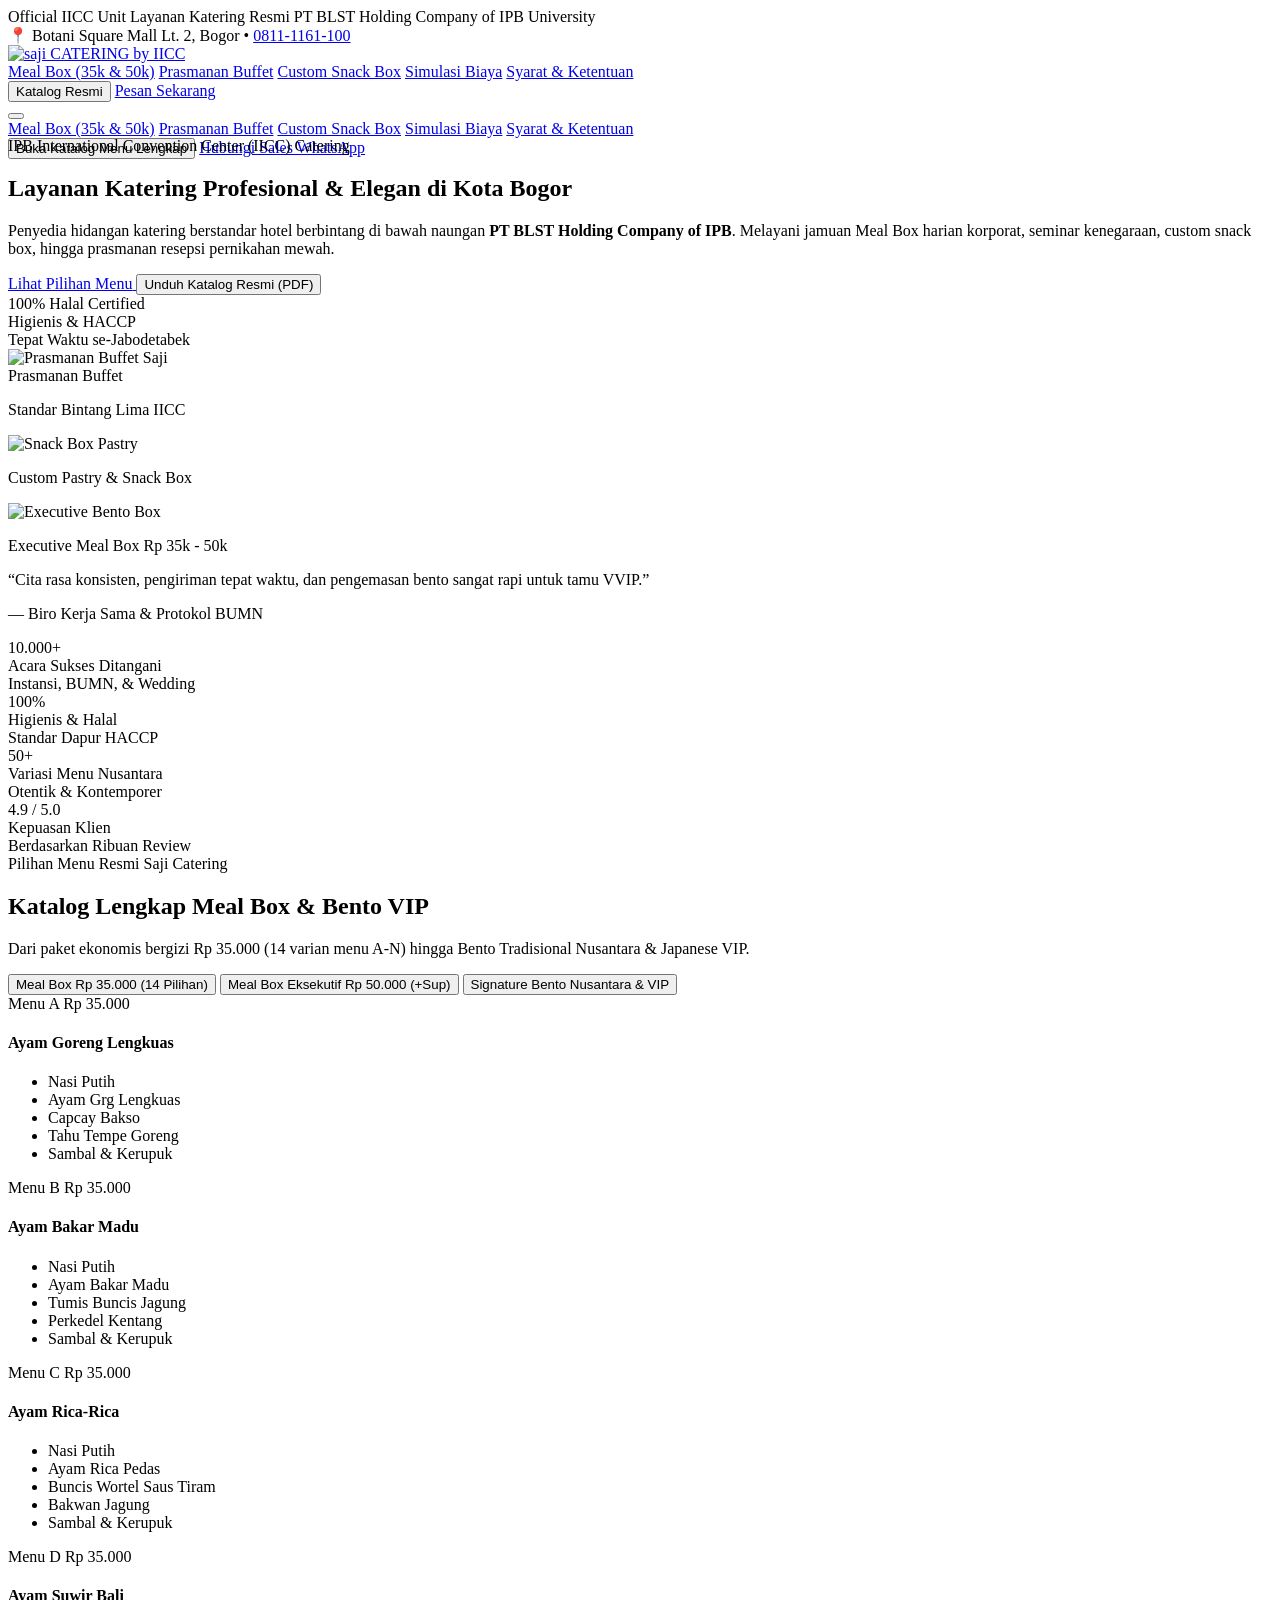
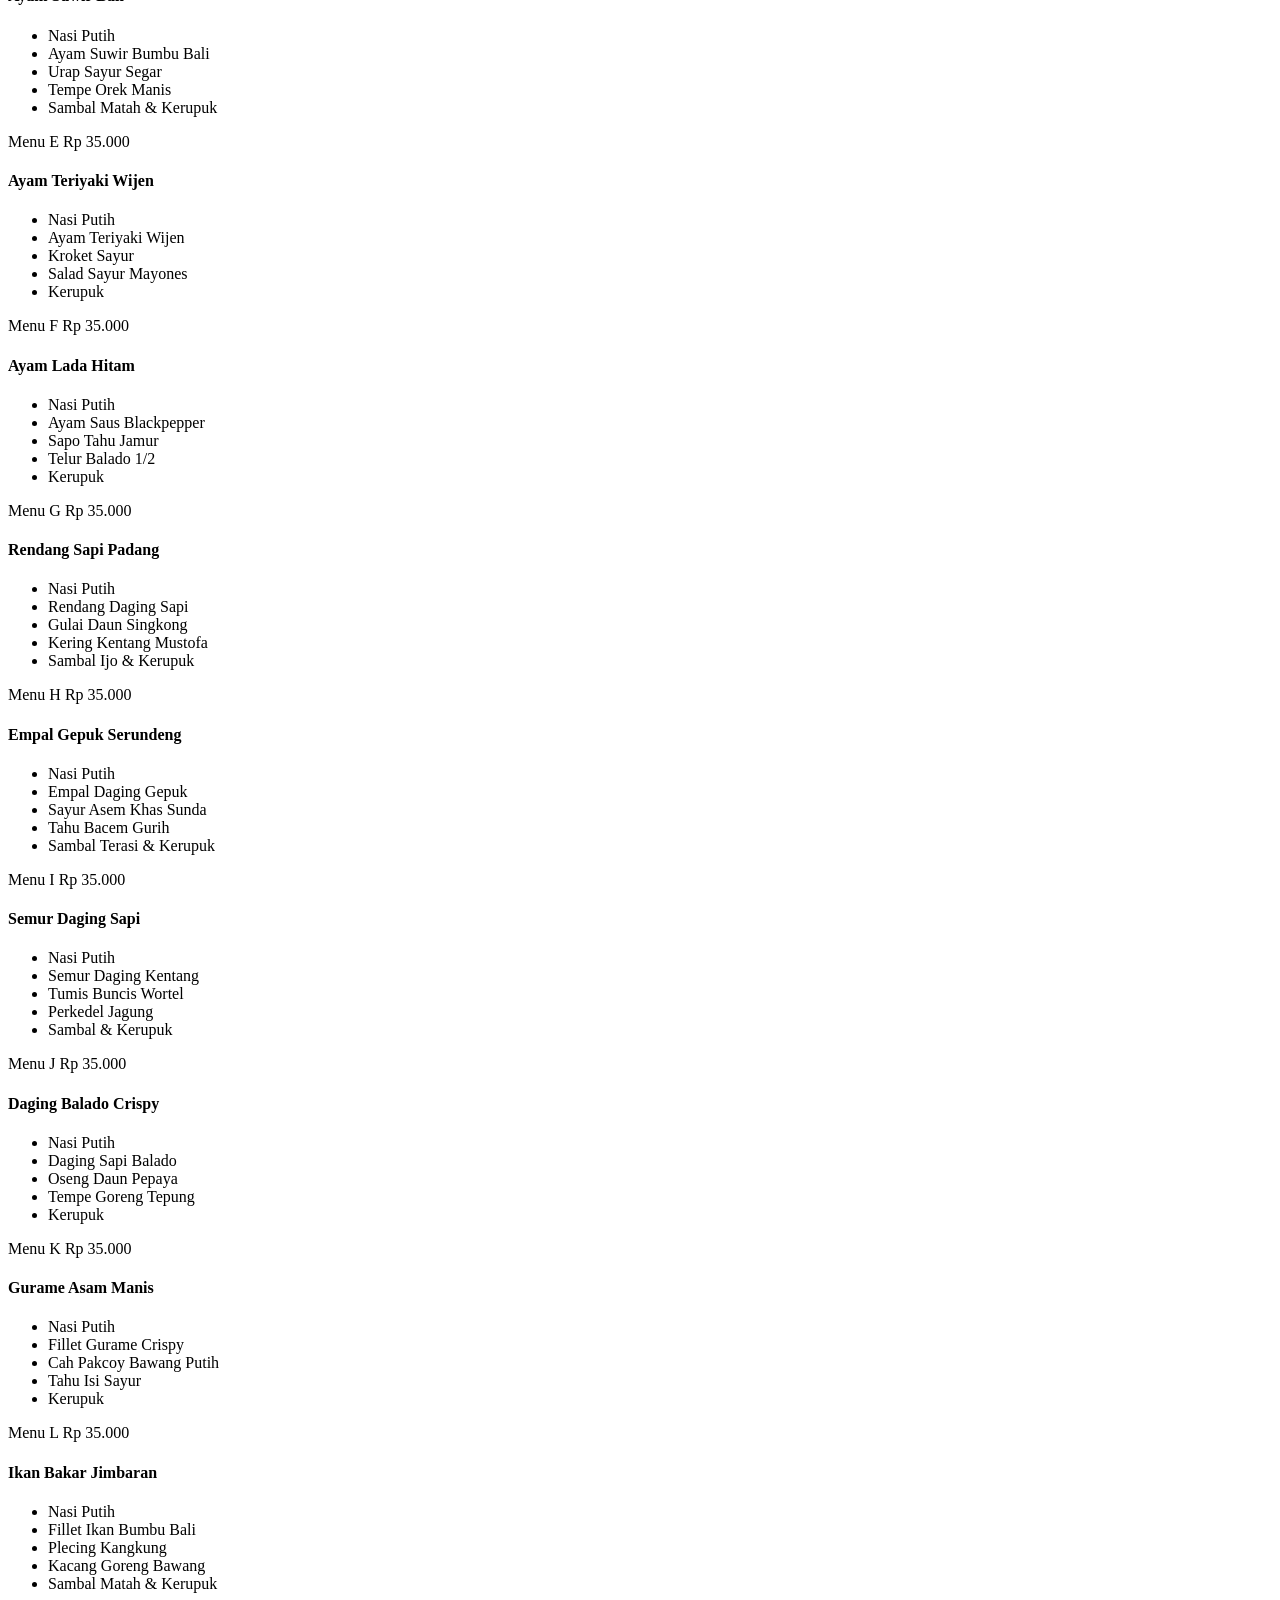
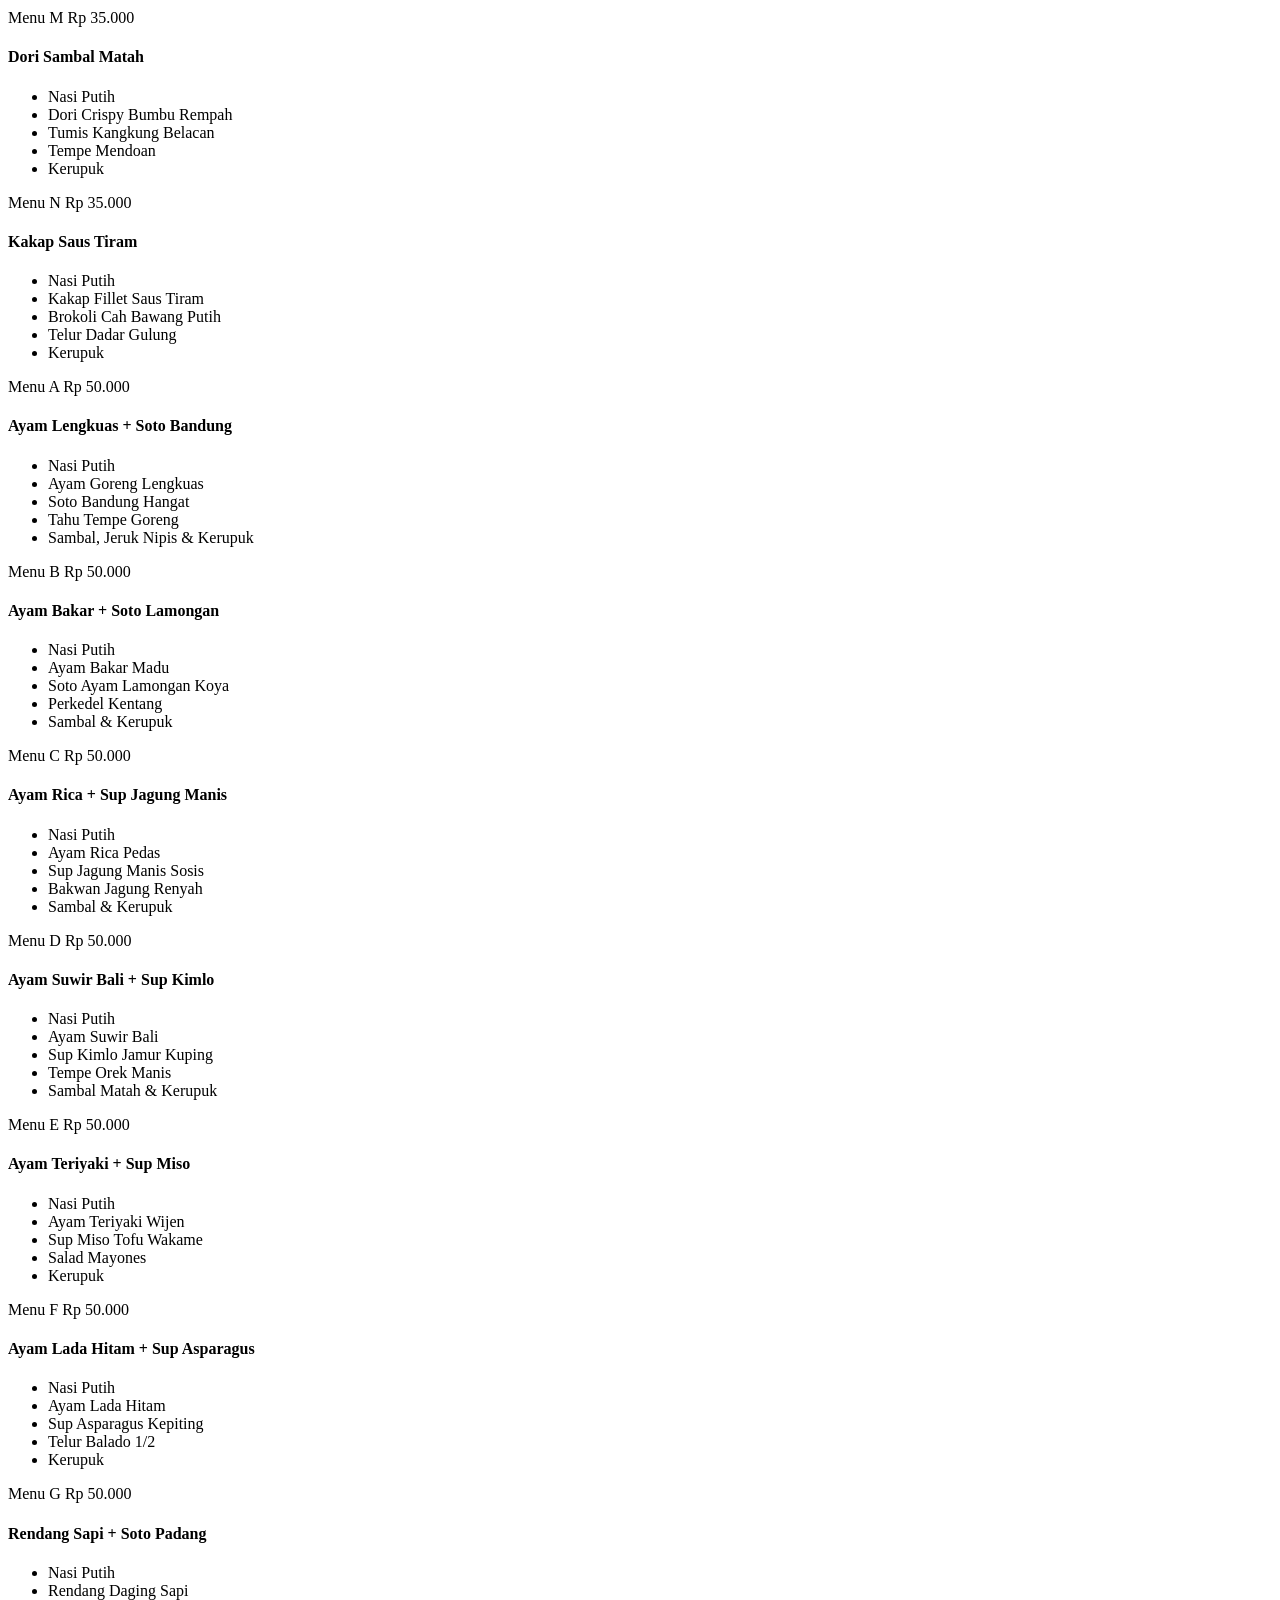
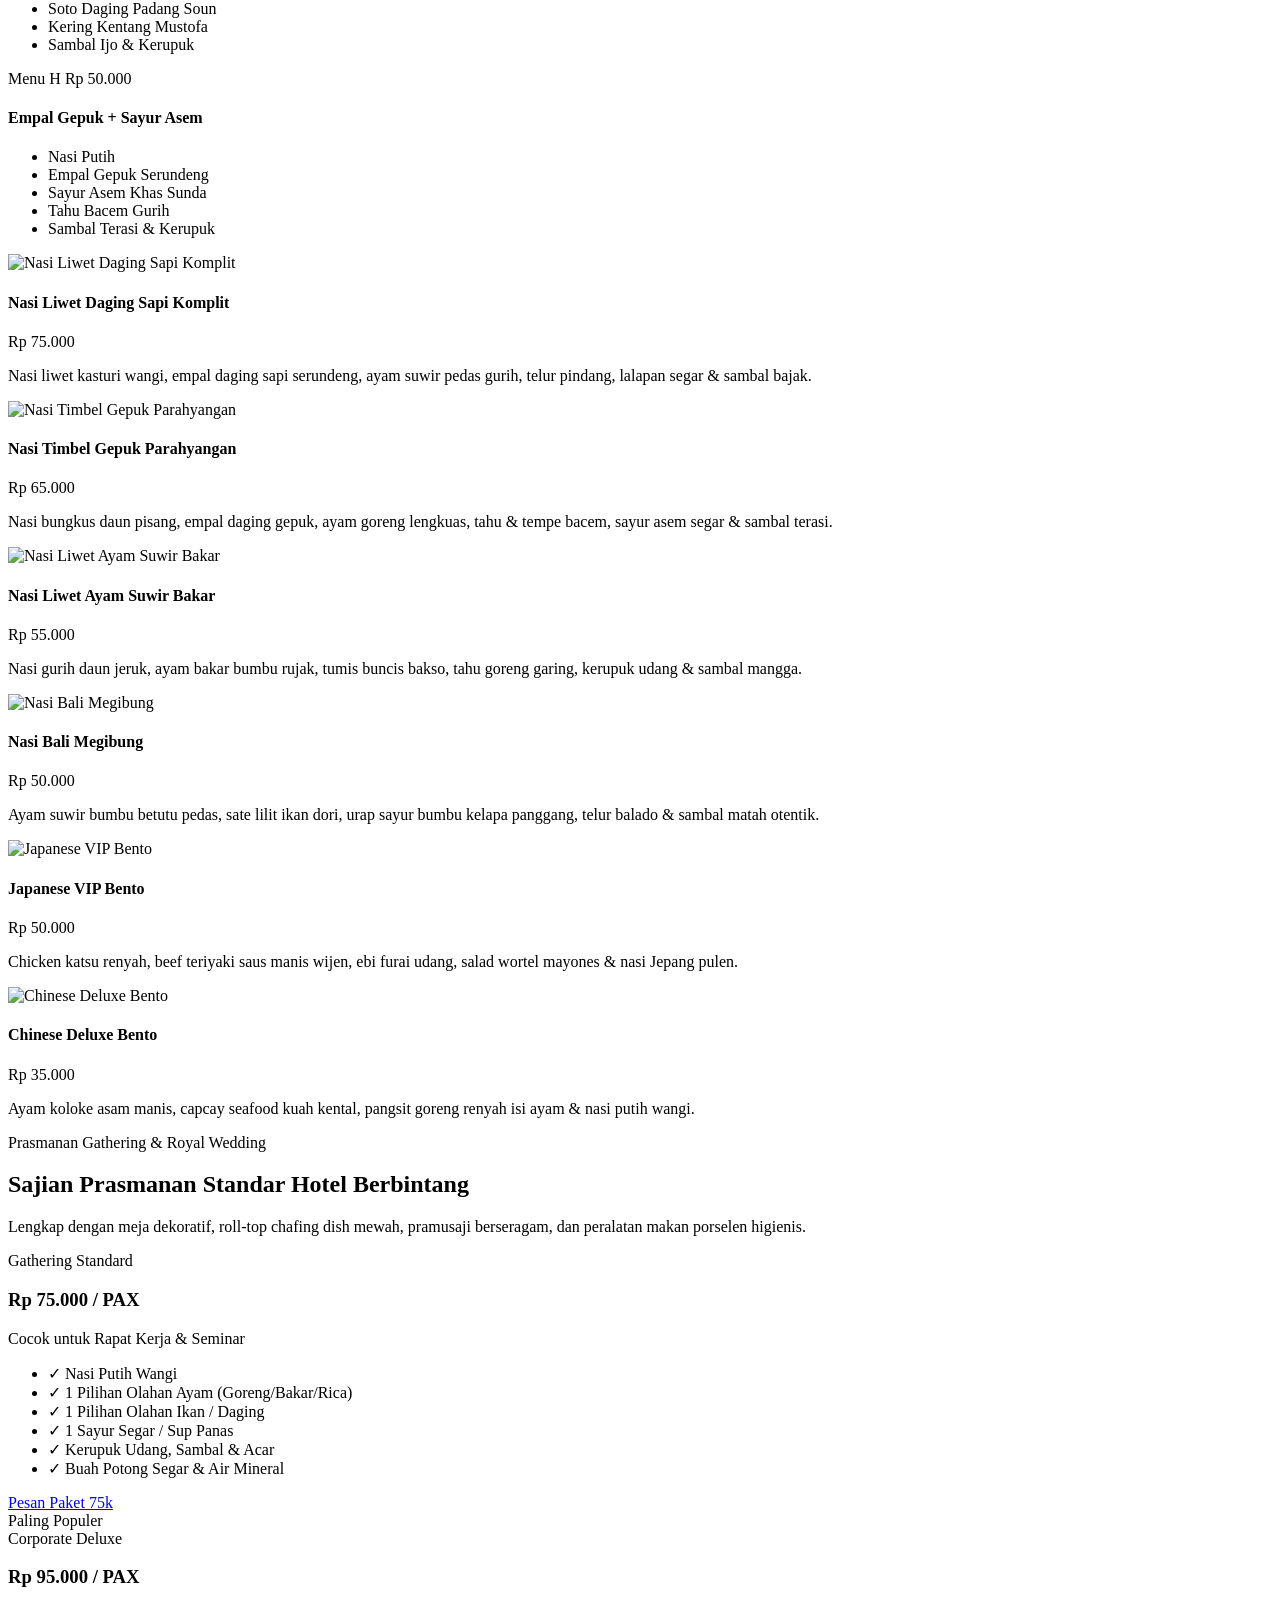
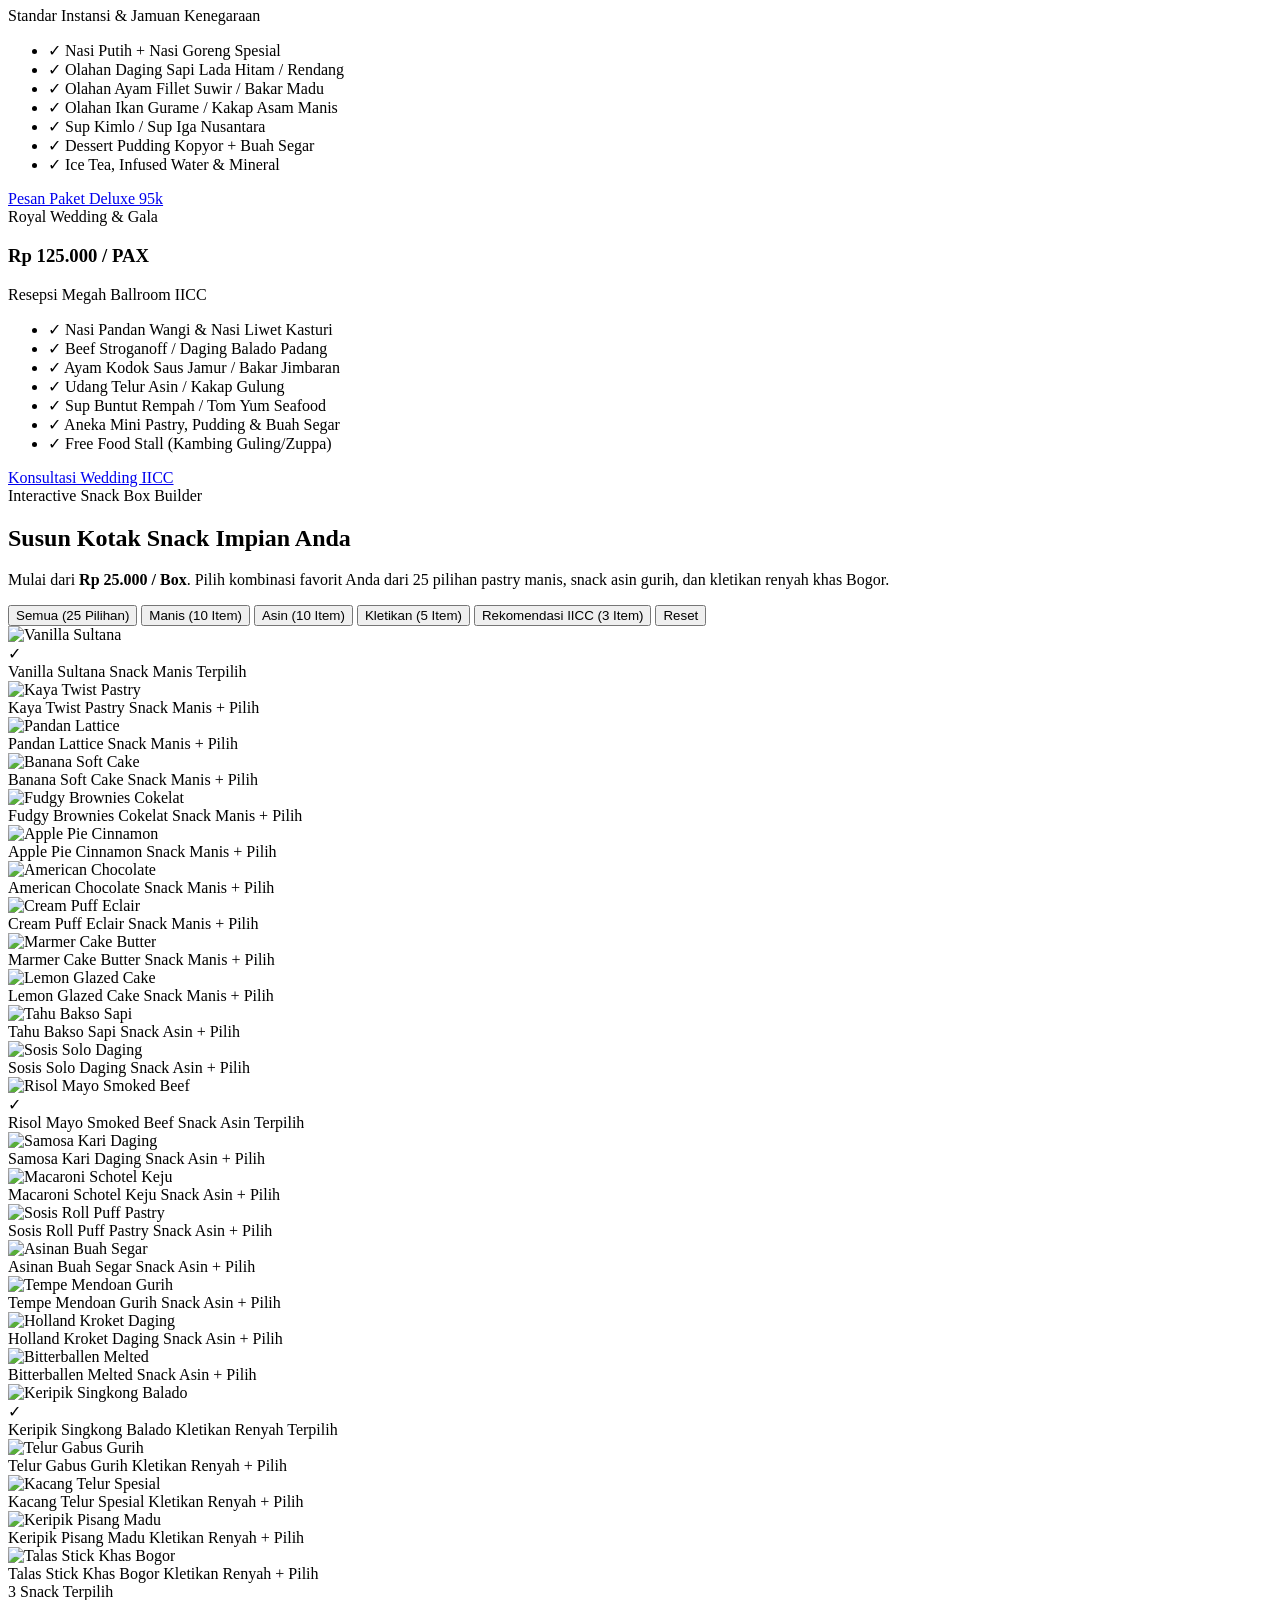
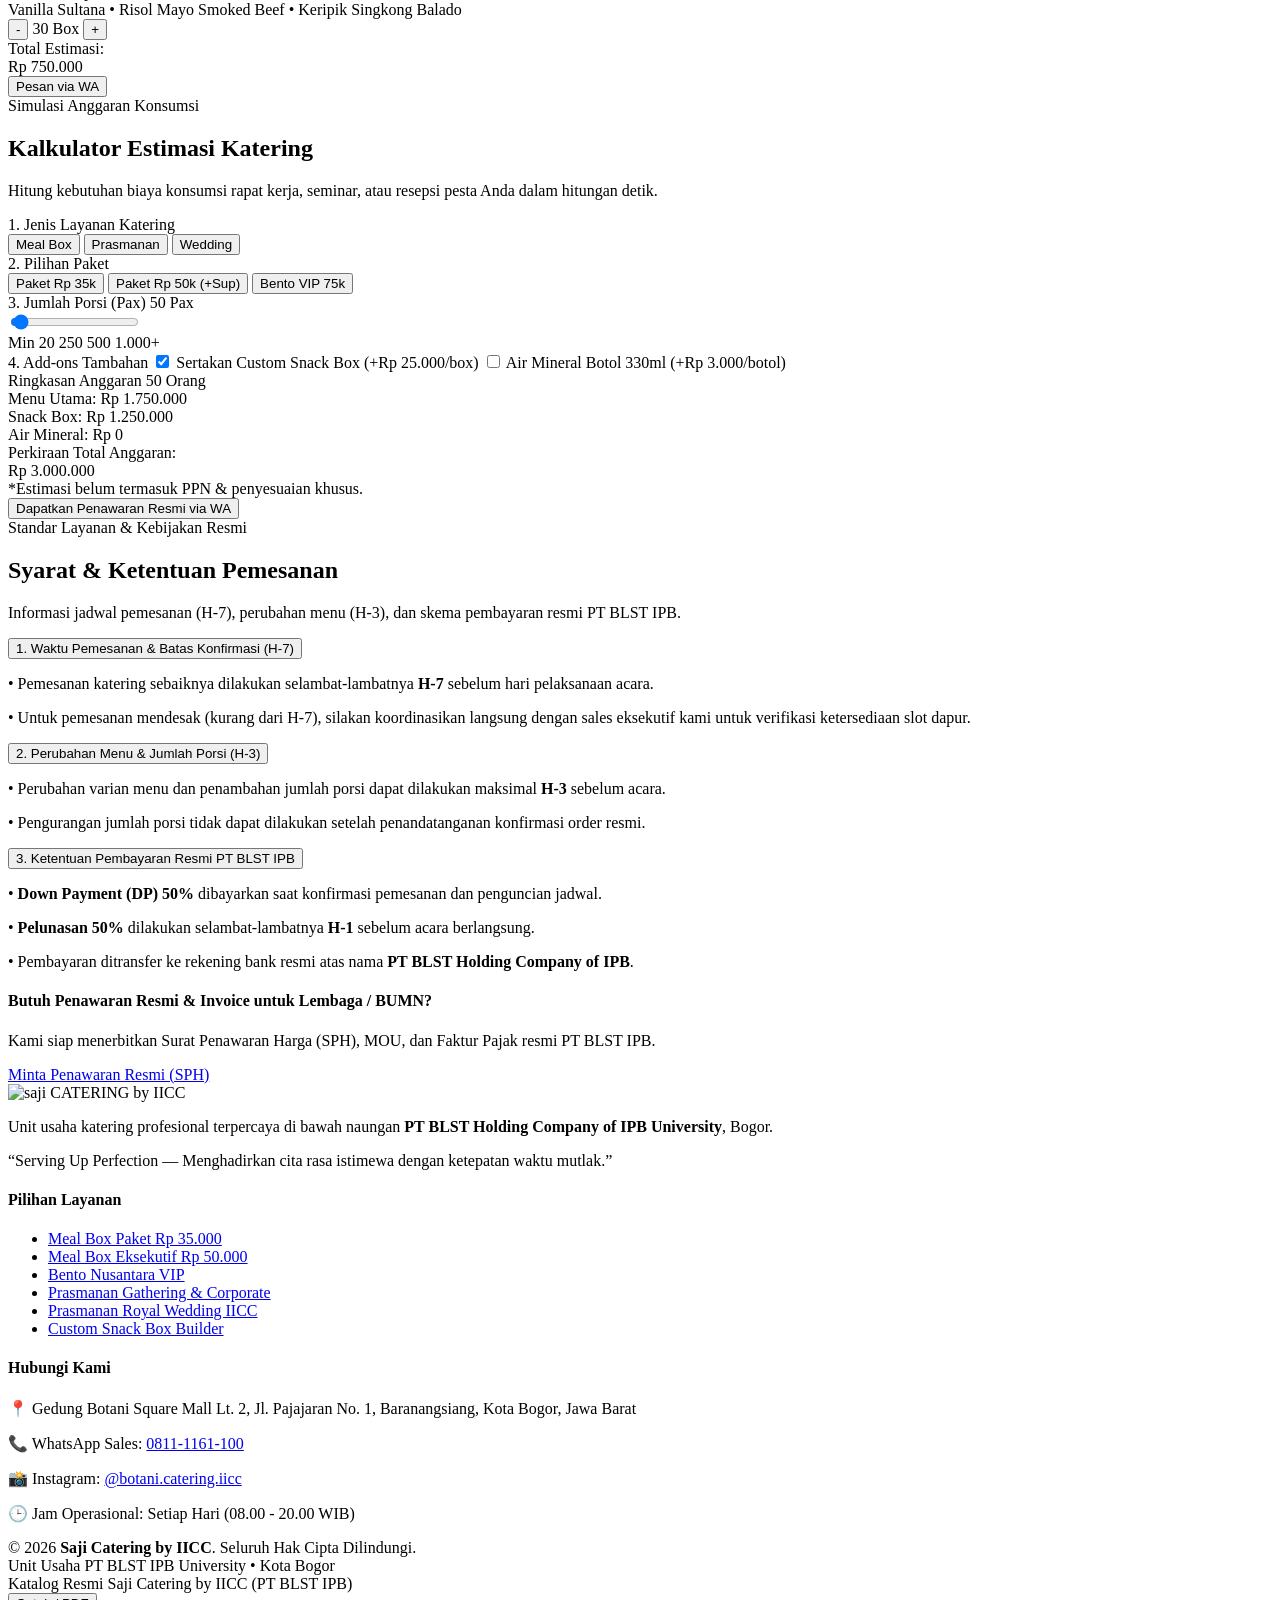
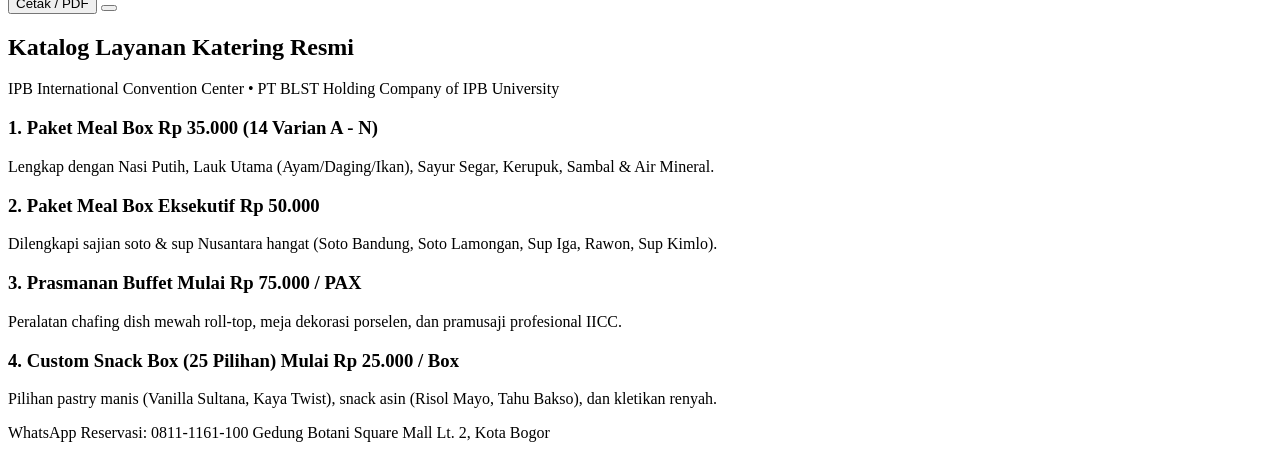
==== commit dd01ed95: "style: update navigation and brand assets Refine the header layout and update brand logo assets to e" ====
--- a/public/saji-catering.html
+++ b/public/saji-catering.html
@@ -82,18 +82,14 @@
   </div>
 
   <!-- ================= STICKY NAVBAR ================= -->
-  <header class="sticky top-0 z-40 bg-white/95 backdrop-blur-md border-b border-slate-200/80 shadow-xs transition-all">
-    <div class="max-w-7xl mx-auto px-4 sm:px-6 lg:px-8">
-      <div class="flex items-center justify-between h-20">
+  <header style="height: 92px;" class="sticky top-0 z-40 h-[92px] flex items-center bg-white/95 backdrop-blur-md border-b border-slate-200/80 shadow-xs transition-all">
+    <div class="max-w-7xl mx-auto px-4 sm:px-6 lg:px-8 w-full">
+      <div class="flex items-center justify-between h-[74px] w-[1210px] max-w-full">
         
         <!-- Logo -->
         <a href="#" class="flex items-center gap-3 group select-none">
           <div class="flex items-center">
-            <img src="/images/logo-saji.png" alt="saji CATERING by IICC" style="height: 80px;" class="h-[80px] w-auto max-w-[280px] sm:max-w-[340px] object-contain select-none" />
-          </div>
-          <div class="hidden lg:flex flex-col border-l border-slate-300/40 pl-3 leading-tight">
-            <span class="text-[10px] font-semibold tracking-wider uppercase text-[#063694]">Unit Bisnis</span>
-            <span class="text-[10px] font-medium text-slate-500">PT BLST IPB University</span>
+            <img id="brand-logo-image" src="/images/logo-saji.png" alt="saji CATERING by IICC" style="width: 161.217px; height: 89px;" class="w-[161.217px] h-[89px] object-contain select-none" />
           </div>
         </a>
 
@@ -843,43 +839,43 @@
     ];
 
     const bentoData = [
-      { name: 'Nasi Liwet Daging Sapi Komplit', price: 'Rp 75.000', desc: 'Nasi liwet kasturi wangi, empal daging sapi serundeng, ayam suwir pedas gurih, telur pindang, lalapan segar & sambal bajak.', img: 'https://images.unsplash.com/photo-1546069901-ba9599a7e63c?w=500&auto=format&fit=crop&q=80' },
-      { name: 'Nasi Timbel Gepuk Parahyangan', price: 'Rp 65.000', desc: 'Nasi bungkus daun pisang, empal daging gepuk, ayam goreng lengkuas, tahu & tempe bacem, sayur asem segar & sambal terasi.', img: 'https://images.unsplash.com/photo-1504674900247-0877df9cc836?w=500&auto=format&fit=crop&q=80' },
-      { name: 'Nasi Liwet Ayam Suwir Bakar', price: 'Rp 55.000', desc: 'Nasi gurih daun jeruk, ayam bakar bumbu rujak, tumis buncis bakso, tahu goreng garing, kerupuk udang & sambal mangga.', img: 'https://images.unsplash.com/photo-1555396273-367ea4eb4db5?w=500&auto=format&fit=crop&q=80' },
-      { name: 'Nasi Bali Megibung', price: 'Rp 50.000', desc: 'Ayam suwir bumbu betutu pedas, sate lilit ikan dori, urap sayur bumbu kelapa panggang, telur balado & sambal matah otentik.', img: 'https://images.unsplash.com/photo-1565299585323-38d6b0865b47?w=500&auto=format&fit=crop&q=80' },
-      { name: 'Japanese VIP Bento', price: 'Rp 50.000', desc: 'Chicken katsu renyah, beef teriyaki saus manis wijen, ebi furai udang, salad wortel mayones & nasi Jepang pulen.', img: 'https://images.unsplash.com/photo-1563379091339-03b21ab4a4f8?w=500&auto=format&fit=crop&q=80' },
-      { name: 'Chinese Deluxe Bento', price: 'Rp 35.000', desc: 'Ayam koloke asam manis, capcay seafood kuah kental, pangsit goreng renyah isi ayam & nasi putih wangi.', img: 'https://images.unsplash.com/photo-1540420773420-3366772f4999?w=500&auto=format&fit=crop&q=80' }
+      { name: 'Nasi Liwet Daging Sapi Komplit', price: 'Rp 75.000', desc: 'Nasi liwet kasturi wangi, empal daging sapi serundeng, ayam suwir pedas gurih, telur pindang, lalapan segar & sambal bajak.', img: '/images/regenerated_image_1788492343245.png' },
+      { name: 'Nasi Timbel Gepuk Parahyangan', price: 'Rp 65.000', desc: 'Nasi bungkus daun pisang, empal daging gepuk, ayam goreng lengkuas, tahu & tempe bacem, sayur asem segar & sambal terasi.', img: '/images/regenerated_image_1788492346088.png' },
+      { name: 'Nasi Liwet Ayam Suwir Bakar', price: 'Rp 55.000', desc: 'Nasi gurih daun jeruk, ayam bakar bumbu rujak, tumis buncis bakso, tahu goreng garing, kerupuk udang & sambal mangga.', img: '/images/regenerated_image_1788492348985.png' },
+      { name: 'Nasi Bali Megibung', price: 'Rp 50.000', desc: 'Ayam suwir bumbu betutu pedas, sate lilit ikan dori, urap sayur bumbu kelapa panggang, telur balado & sambal matah otentik.', img: '/images/regenerated_image_1788492351584.png' },
+      { name: 'Japanese VIP Bento', price: 'Rp 50.000', desc: 'Chicken katsu renyah, beef teriyaki saus manis wijen, ebi furai udang, salad wortel mayones & nasi Jepang pulen.', img: '/images/regenerated_image_1788492340495.png' },
+      { name: 'Chinese Deluxe Bento', price: 'Rp 35.000', desc: 'Ayam koloke asam manis, capcay seafood kuah kental, pangsit goreng renyah isi ayam & nasi putih wangi.', img: '/images/regenerated_image_1788492361183.png' }
     ];
 
     const snackData = [
       // Manis (10)
-      { id: 'sm-1', name: 'Vanilla Sultana', category: 'manis', label: 'Snack Manis', img: 'https://images.unsplash.com/photo-1509440159596-0249088772ff?w=300&auto=format&fit=crop&q=80' },
-      { id: 'sm-2', name: 'Kaya Twist Pastry', category: 'manis', label: 'Snack Manis', img: 'https://images.unsplash.com/photo-1555507036-ab1f4038808a?w=300&auto=format&fit=crop&q=80' },
-      { id: 'sm-3', name: 'Pandan Lattice', category: 'manis', label: 'Snack Manis', img: 'https://images.unsplash.com/photo-1578985545062-69928b1d9587?w=300&auto=format&fit=crop&q=80' },
-      { id: 'sm-4', name: 'Banana Soft Cake', category: 'manis', label: 'Snack Manis', img: 'https://images.unsplash.com/photo-1588195538326-c5b1e9f80a1b?w=300&auto=format&fit=crop&q=80' },
-      { id: 'sm-5', name: 'Fudgy Brownies Cokelat', category: 'manis', label: 'Snack Manis', img: 'https://images.unsplash.com/photo-1606313564200-e75d5e30476c?w=300&auto=format&fit=crop&q=80' },
-      { id: 'sm-6', name: 'Apple Pie Cinnamon', category: 'manis', label: 'Snack Manis', img: 'https://images.unsplash.com/photo-1519915028121-7d3463d20b13?w=300&auto=format&fit=crop&q=80' },
-      { id: 'sm-7', name: 'American Chocolate', category: 'manis', label: 'Snack Manis', img: 'https://images.unsplash.com/photo-1578985545062-69928b1d9587?w=300&auto=format&fit=crop&q=80' },
-      { id: 'sm-8', name: 'Cream Puff Eclair', category: 'manis', label: 'Snack Manis', img: 'https://images.unsplash.com/photo-1528975604071-b4dc52a2d18c?w=300&auto=format&fit=crop&q=80' },
-      { id: 'sm-9', name: 'Marmer Cake Butter', category: 'manis', label: 'Snack Manis', img: 'https://images.unsplash.com/photo-1541781774459-bb2af2f05b55?w=300&auto=format&fit=crop&q=80' },
-      { id: 'sm-10', name: 'Lemon Glazed Cake', category: 'manis', label: 'Snack Manis', img: 'https://images.unsplash.com/photo-1535141192574-5d4897c13136?w=300&auto=format&fit=crop&q=80' },
+      { id: 'sm-1', name: 'Vanilla Sultana', category: 'manis', label: 'Snack Manis', img: '/images/regenerated_image_1788486172290.png' },
+      { id: 'sm-2', name: 'Kaya Twist Pastry', category: 'manis', label: 'Snack Manis', img: '/images/regenerated_image_1788486566369.png' },
+      { id: 'sm-3', name: 'Pandan Lattice', category: 'manis', label: 'Snack Manis', img: '/images/regenerated_image_1788486567352.png' },
+      { id: 'sm-4', name: 'Banana Soft Cake', category: 'manis', label: 'Snack Manis', img: '/images/regenerated_image_1788486568280.png' },
+      { id: 'sm-5', name: 'Fudgy Brownies Cokelat', category: 'manis', label: 'Snack Manis', img: '/images/regenerated_image_1788486569008.png' },
+      { id: 'sm-6', name: 'Apple Pie Cinnamon', category: 'manis', label: 'Snack Manis', img: '/images/regenerated_image_1788486569745.png' },
+      { id: 'sm-7', name: 'American Chocolate', category: 'manis', label: 'Snack Manis', img: '/images/regenerated_image_1788486570551.png' },
+      { id: 'sm-8', name: 'Cream Puff Eclair', category: 'manis', label: 'Snack Manis', img: '/images/regenerated_image_1788486571684.png' },
+      { id: 'sm-9', name: 'Marmer Cake Butter', category: 'manis', label: 'Snack Manis', img: '/images/regenerated_image_1788486572380.png' },
+      { id: 'sm-10', name: 'Lemon Glazed Cake', category: 'manis', label: 'Snack Manis', img: '/images/regenerated_image_1788486573068.png' },
       // Asin (10)
-      { id: 'sa-1', name: 'Tahu Bakso Sapi', category: 'asin', label: 'Snack Asin', img: 'https://images.unsplash.com/photo-1541592106381-b31e9677c0e5?w=300&auto=format&fit=crop&q=80' },
-      { id: 'sa-2', name: 'Sosis Solo Daging', category: 'asin', label: 'Snack Asin', img: 'https://images.unsplash.com/photo-1565299585323-38d6b0865b47?w=300&auto=format&fit=crop&q=80' },
-      { id: 'sa-3', name: 'Risol Mayo Smoked Beef', category: 'asin', label: 'Snack Asin', img: 'https://images.unsplash.com/photo-1541781774459-bb2af2f05b55?w=300&auto=format&fit=crop&q=80' },
-      { id: 'sa-4', name: 'Samosa Kari Daging', category: 'asin', label: 'Snack Asin', img: 'https://images.unsplash.com/photo-1601050690597-df0568f70950?w=300&auto=format&fit=crop&q=80' },
-      { id: 'sa-5', name: 'Macaroni Schotel Keju', category: 'asin', label: 'Snack Asin', img: 'https://images.unsplash.com/photo-1551183053-bf91a1d81141?w=300&auto=format&fit=crop&q=80' },
-      { id: 'sa-6', name: 'Sosis Roll Puff Pastry', category: 'asin', label: 'Snack Asin', img: 'https://images.unsplash.com/photo-1528975604071-b4dc52a2d18c?w=300&auto=format&fit=crop&q=80' },
-      { id: 'sa-7', name: 'Asinan Buah Segar', category: 'asin', label: 'Snack Asin', img: 'https://images.unsplash.com/photo-1540420773420-3366772f4999?w=300&auto=format&fit=crop&q=80' },
-      { id: 'sa-8', name: 'Tempe Mendoan Gurih', category: 'asin', label: 'Snack Asin', img: 'https://images.unsplash.com/photo-1541592106381-b31e9677c0e5?w=300&auto=format&fit=crop&q=80' },
-      { id: 'sa-9', name: 'Holland Kroket Daging', category: 'asin', label: 'Snack Asin', img: 'https://images.unsplash.com/photo-1565299585323-38d6b0865b47?w=300&auto=format&fit=crop&q=80' },
-      { id: 'sa-10', name: 'Bitterballen Melted', category: 'asin', label: 'Snack Asin', img: 'https://images.unsplash.com/photo-1601050690597-df0568f70950?w=300&auto=format&fit=crop&q=80' },
+      { id: 'sa-1', name: 'Tahu Bakso Sapi', category: 'asin', label: 'Snack Asin', img: '/images/regenerated_image_1788489409793.png' },
+      { id: 'sa-2', name: 'Sosis Solo Daging', category: 'asin', label: 'Snack Asin', img: '/images/regenerated_image_1788489410745.png' },
+      { id: 'sa-3', name: 'Risol Mayo Smoked Beef', category: 'asin', label: 'Snack Asin', img: '/images/regenerated_image_1788489411667.png' },
+      { id: 'sa-4', name: 'Samosa Kari Daging', category: 'asin', label: 'Snack Asin', img: '/images/regenerated_image_1788489412687.png' },
+      { id: 'sa-5', name: 'Macaroni Schotel Keju', category: 'asin', label: 'Snack Asin', img: '/images/regenerated_image_1788489413480.png' },
+      { id: 'sa-6', name: 'Sosis Roll Puff Pastry', category: 'asin', label: 'Snack Asin', img: '/images/regenerated_image_1788489414368.png' },
+      { id: 'sa-7', name: 'Asinan Buah Segar', category: 'asin', label: 'Snack Asin', img: '/images/regenerated_image_1788489415282.png' },
+      { id: 'sa-8', name: 'Tempe Mendoan Gurih', category: 'asin', label: 'Snack Asin', img: '/images/regenerated_image_1788489416418.png' },
+      { id: 'sa-9', name: 'Holland Kroket Daging', category: 'asin', label: 'Snack Asin', img: '/images/regenerated_image_1788489417224.png' },
+      { id: 'sa-10', name: 'Bitterballen Melted', category: 'asin', label: 'Snack Asin', img: '/images/regenerated_image_1788489418356.png' },
       // Kletikan (5)
-      { id: 'sk-1', name: 'Keripik Singkong Balado', category: 'kletikan', label: 'Kletikan Renyah', img: 'https://images.unsplash.com/photo-1566478989037-eec170784d0b?w=300&auto=format&fit=crop&q=80' },
-      { id: 'sk-2', name: 'Telur Gabus Gurih', category: 'kletikan', label: 'Kletikan Renyah', img: 'https://images.unsplash.com/photo-1599490659213-e2b9527bd087?w=300&auto=format&fit=crop&q=80' },
-      { id: 'sk-3', name: 'Kacang Telur Spesial', category: 'kletikan', label: 'Kletikan Renyah', img: 'https://images.unsplash.com/photo-1536599018102-9f803c140fc1?w=300&auto=format&fit=crop&q=80' },
-      { id: 'sk-4', name: 'Keripik Pisang Madu', category: 'kletikan', label: 'Kletikan Renyah', img: 'https://images.unsplash.com/photo-1566478989037-eec170784d0b?w=300&auto=format&fit=crop&q=80' },
-      { id: 'sk-5', name: 'Talas Stick Khas Bogor', category: 'kletikan', label: 'Kletikan Renyah', img: 'https://images.unsplash.com/photo-1599490659213-e2b9527bd087?w=300&auto=format&fit=crop&q=80' }
+      { id: 'sk-1', name: 'Keripik Singkong Balado', category: 'kletikan', label: 'Kletikan Renyah', img: '/images/regenerated_image_1788489660922.png' },
+      { id: 'sk-2', name: 'Telur Gabus Gurih', category: 'kletikan', label: 'Kletikan Renyah', img: '/images/regenerated_image_1788489661766.png' },
+      { id: 'sk-3', name: 'Kacang Telur Spesial', category: 'kletikan', label: 'Kletikan Renyah', img: '/images/regenerated_image_1788489662578.png' },
+      { id: 'sk-4', name: 'Keripik Pisang Madu', category: 'kletikan', label: 'Kletikan Renyah', img: '/images/regenerated_image_1788489663386.png' },
+      { id: 'sk-5', name: 'Talas Stick Khas Bogor', category: 'kletikan', label: 'Kletikan Renyah', img: '/images/regenerated_image_1788489664240.png' }
     ];
 
     let selectedSnackIds = ['sm-1', 'sa-3', 'sk-1'];
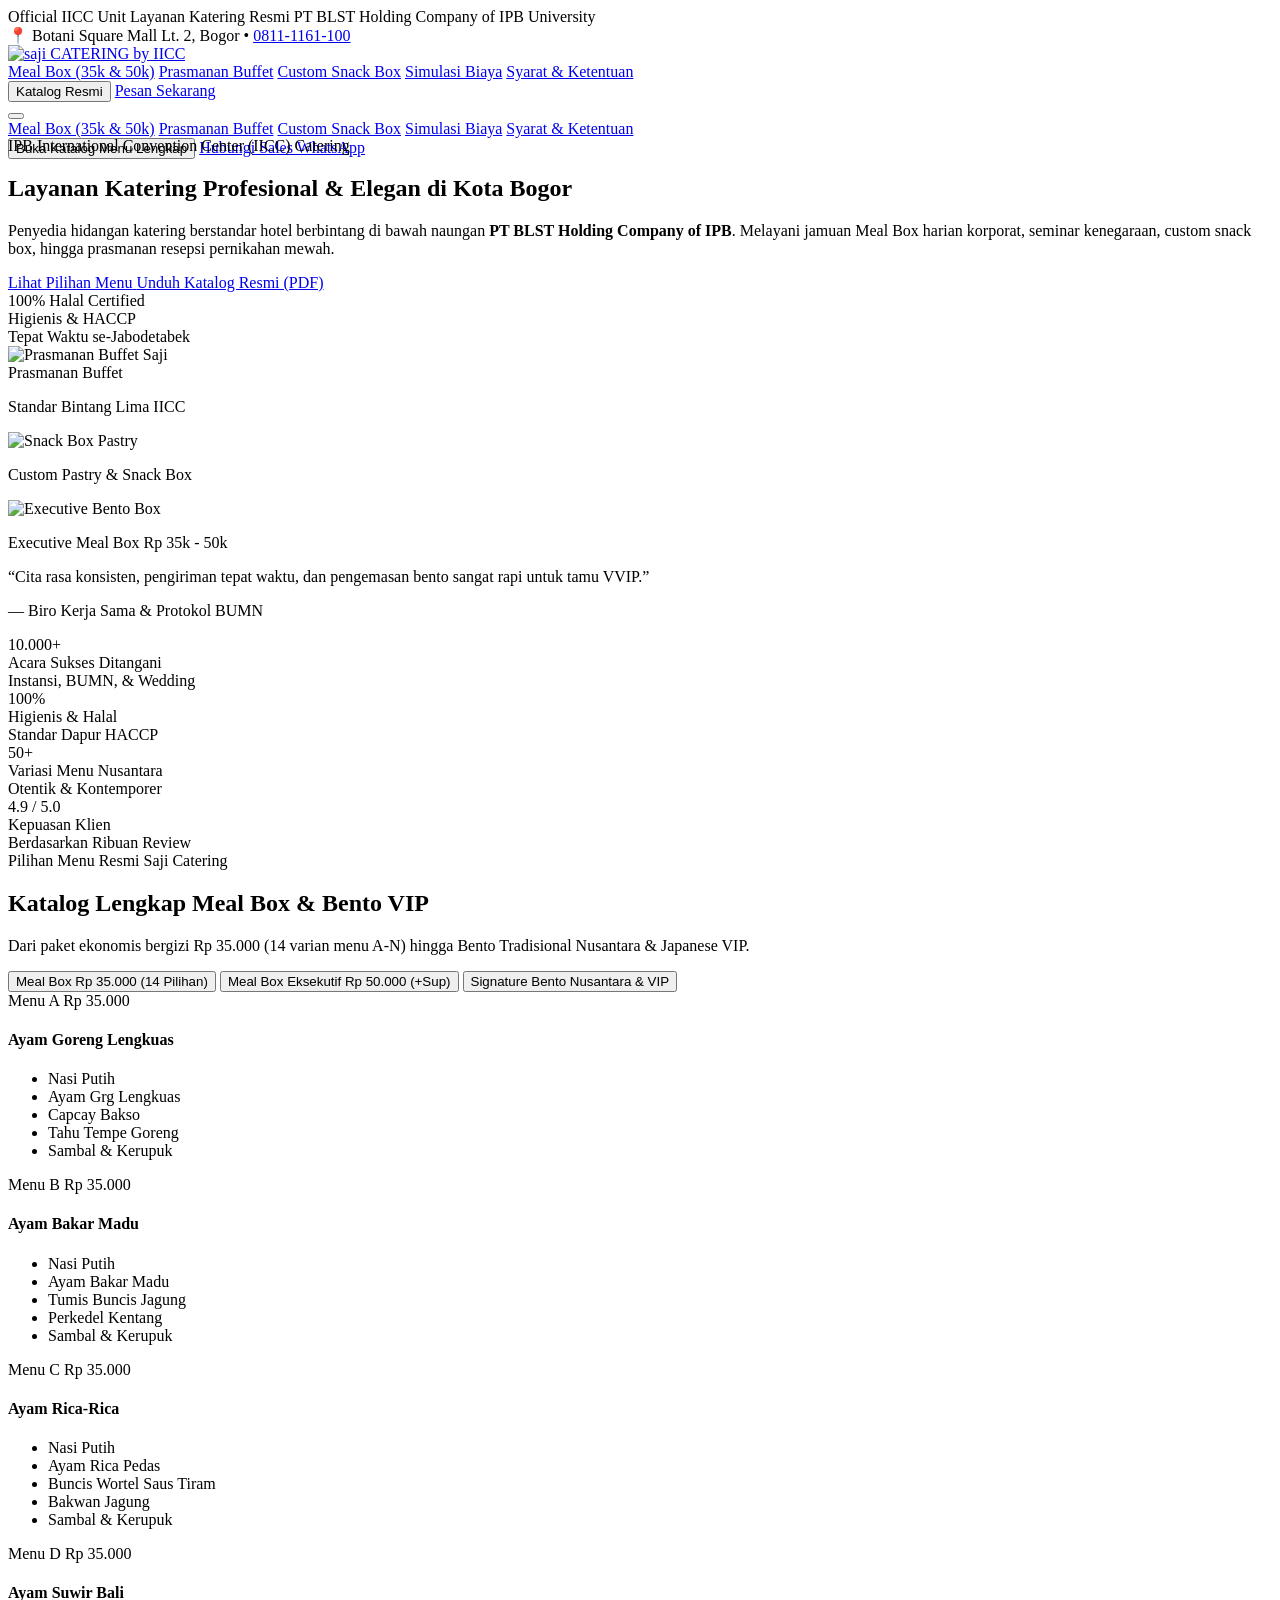
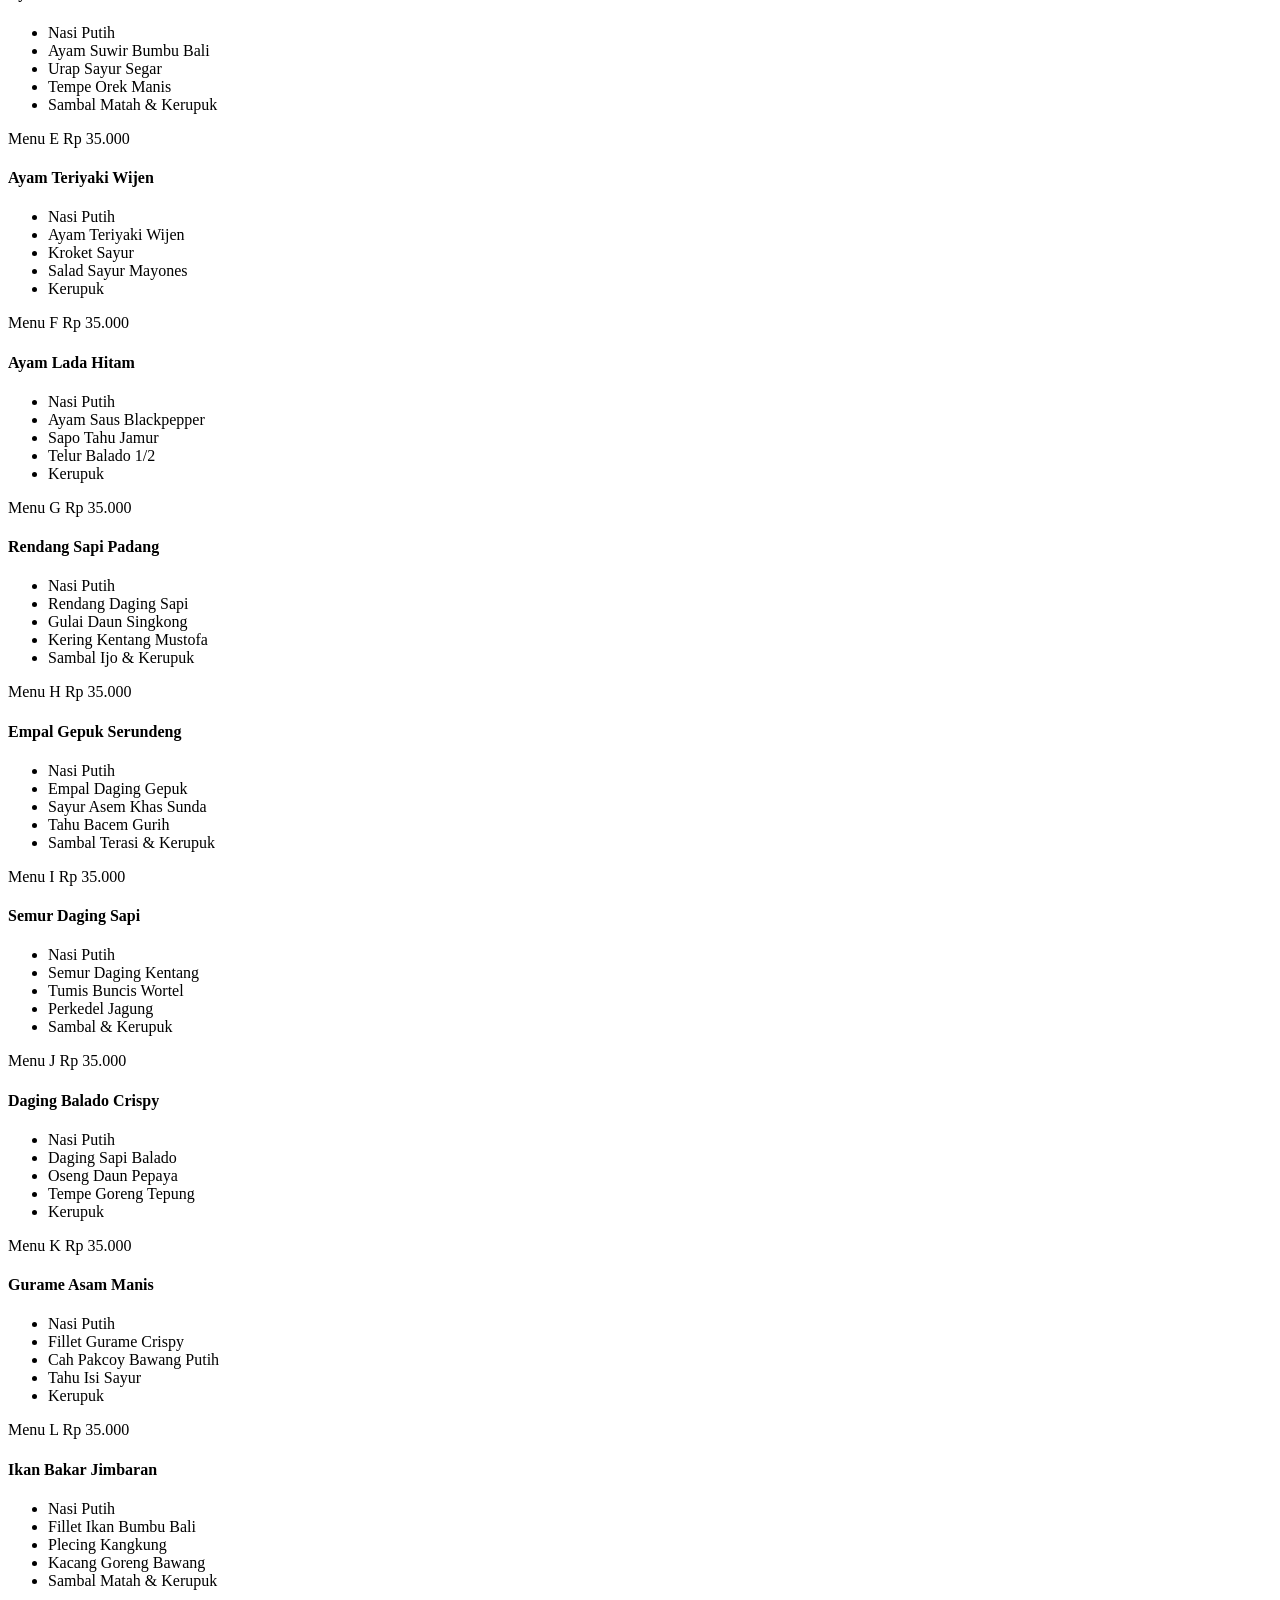
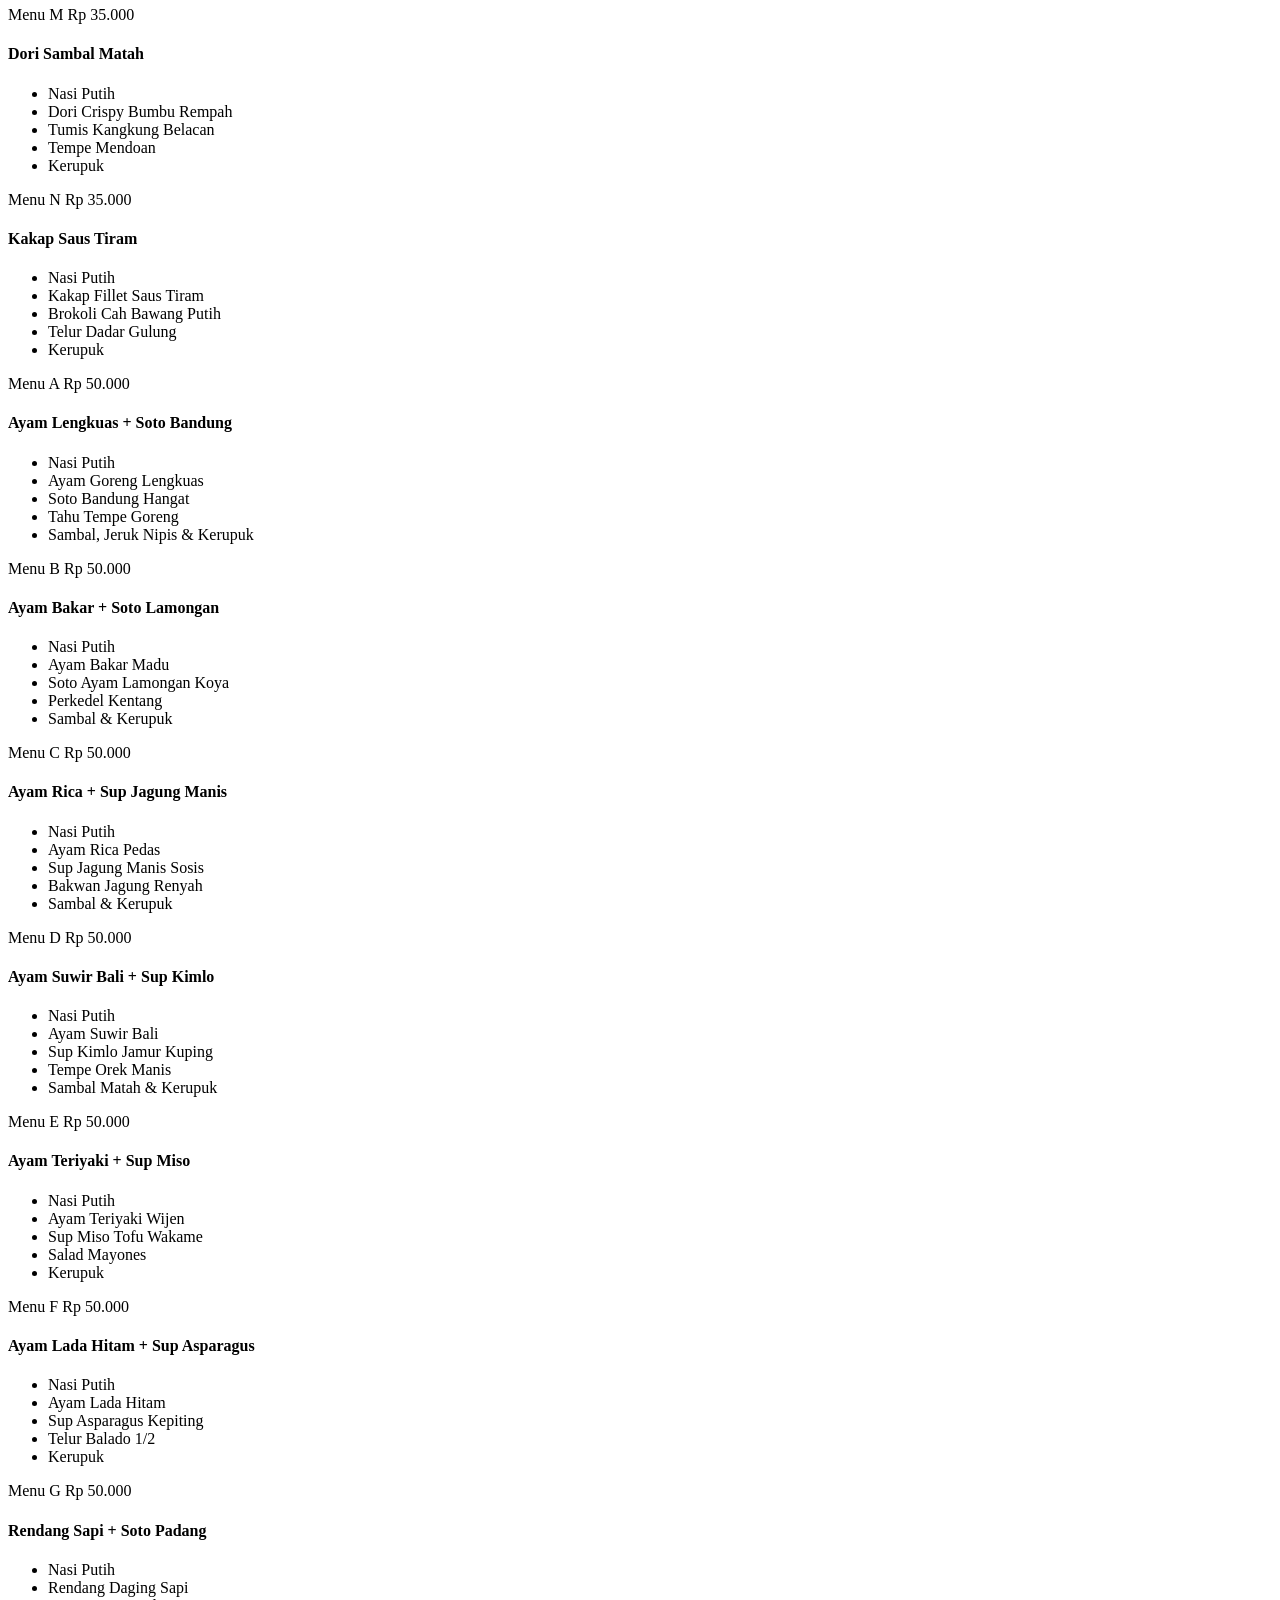
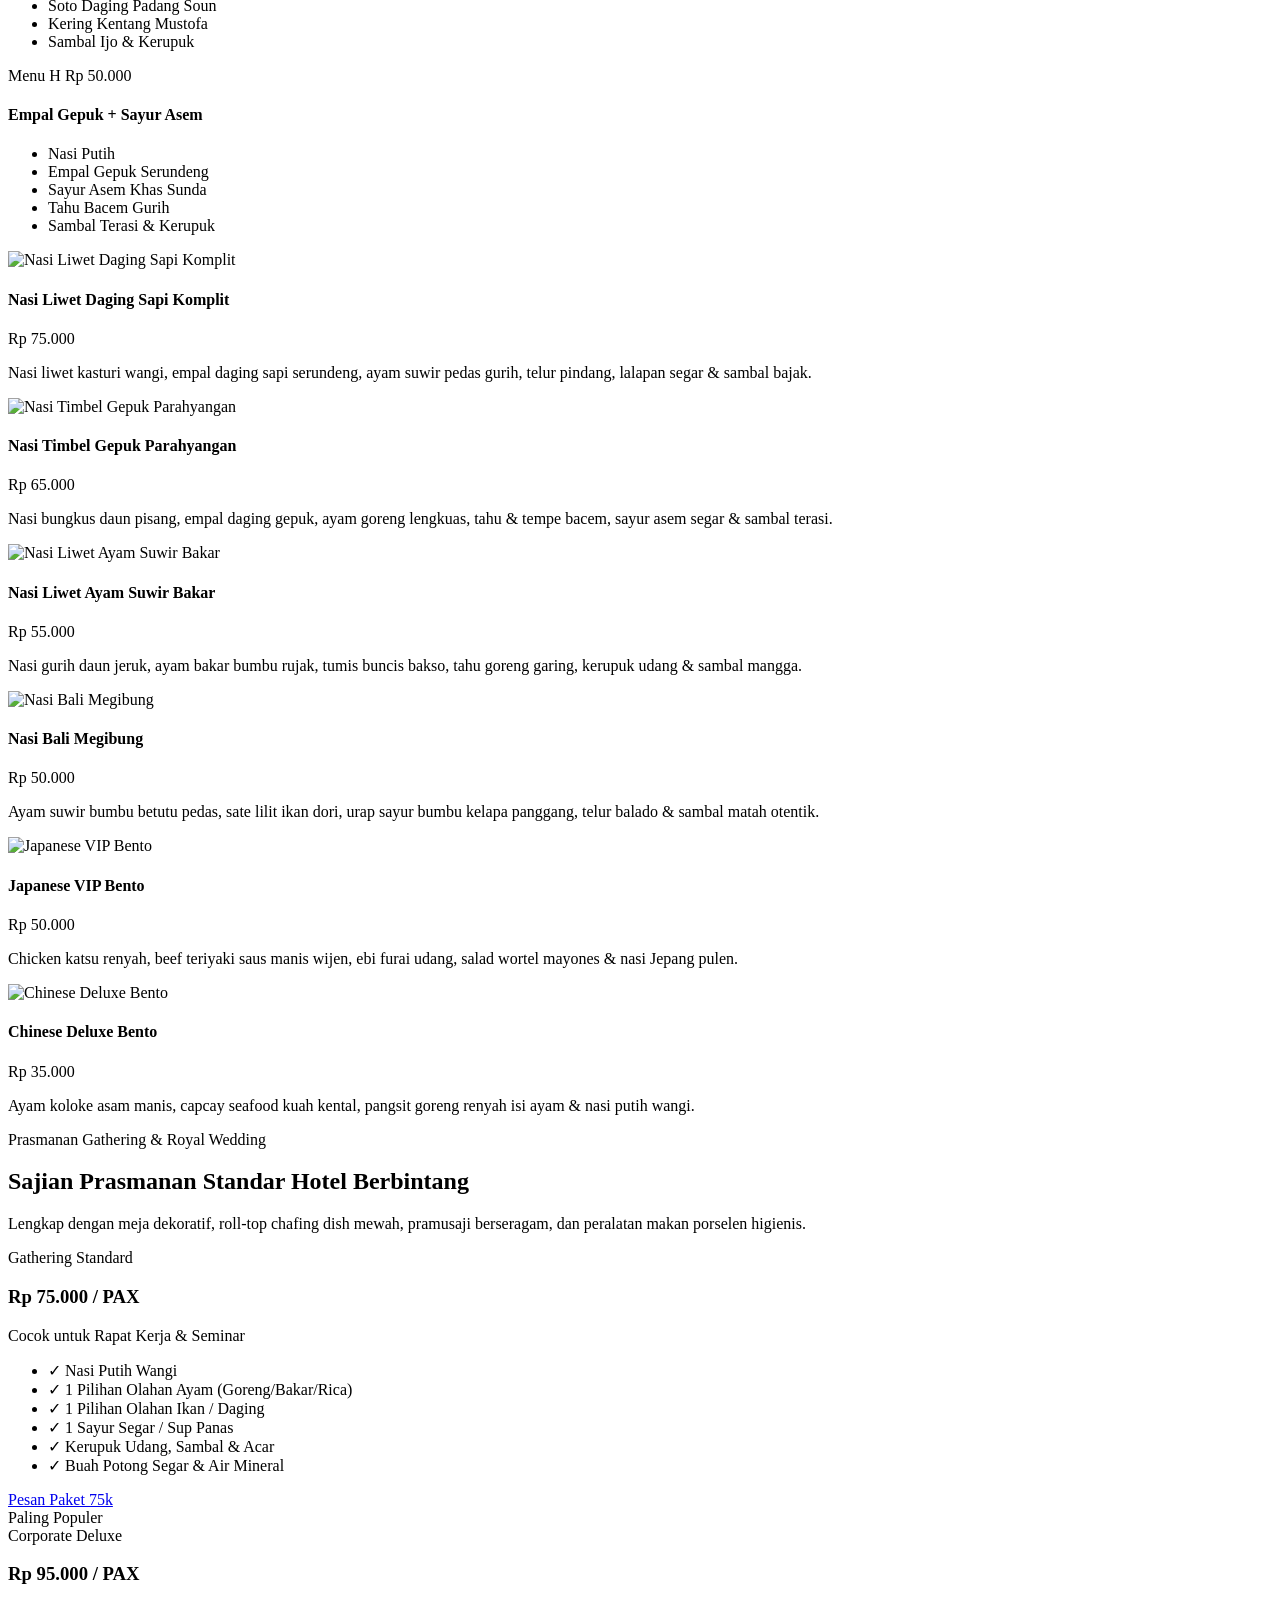
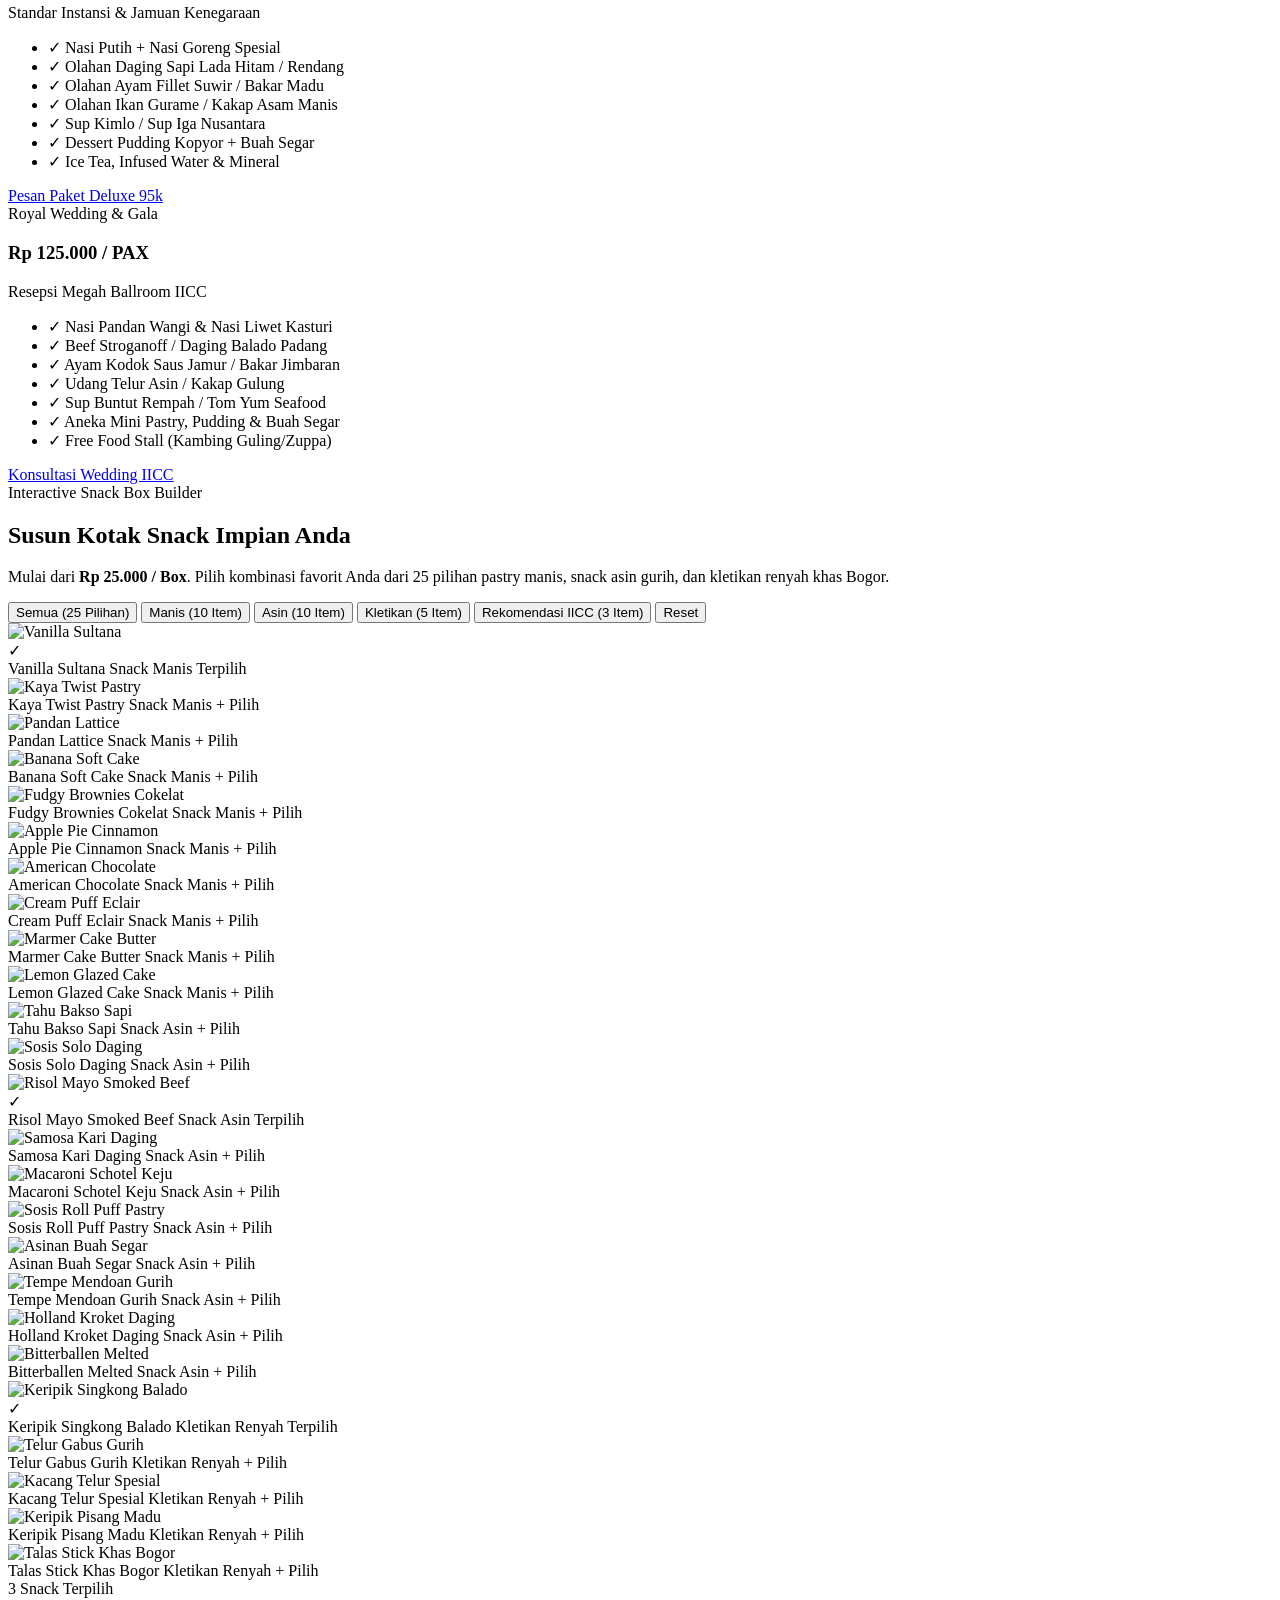
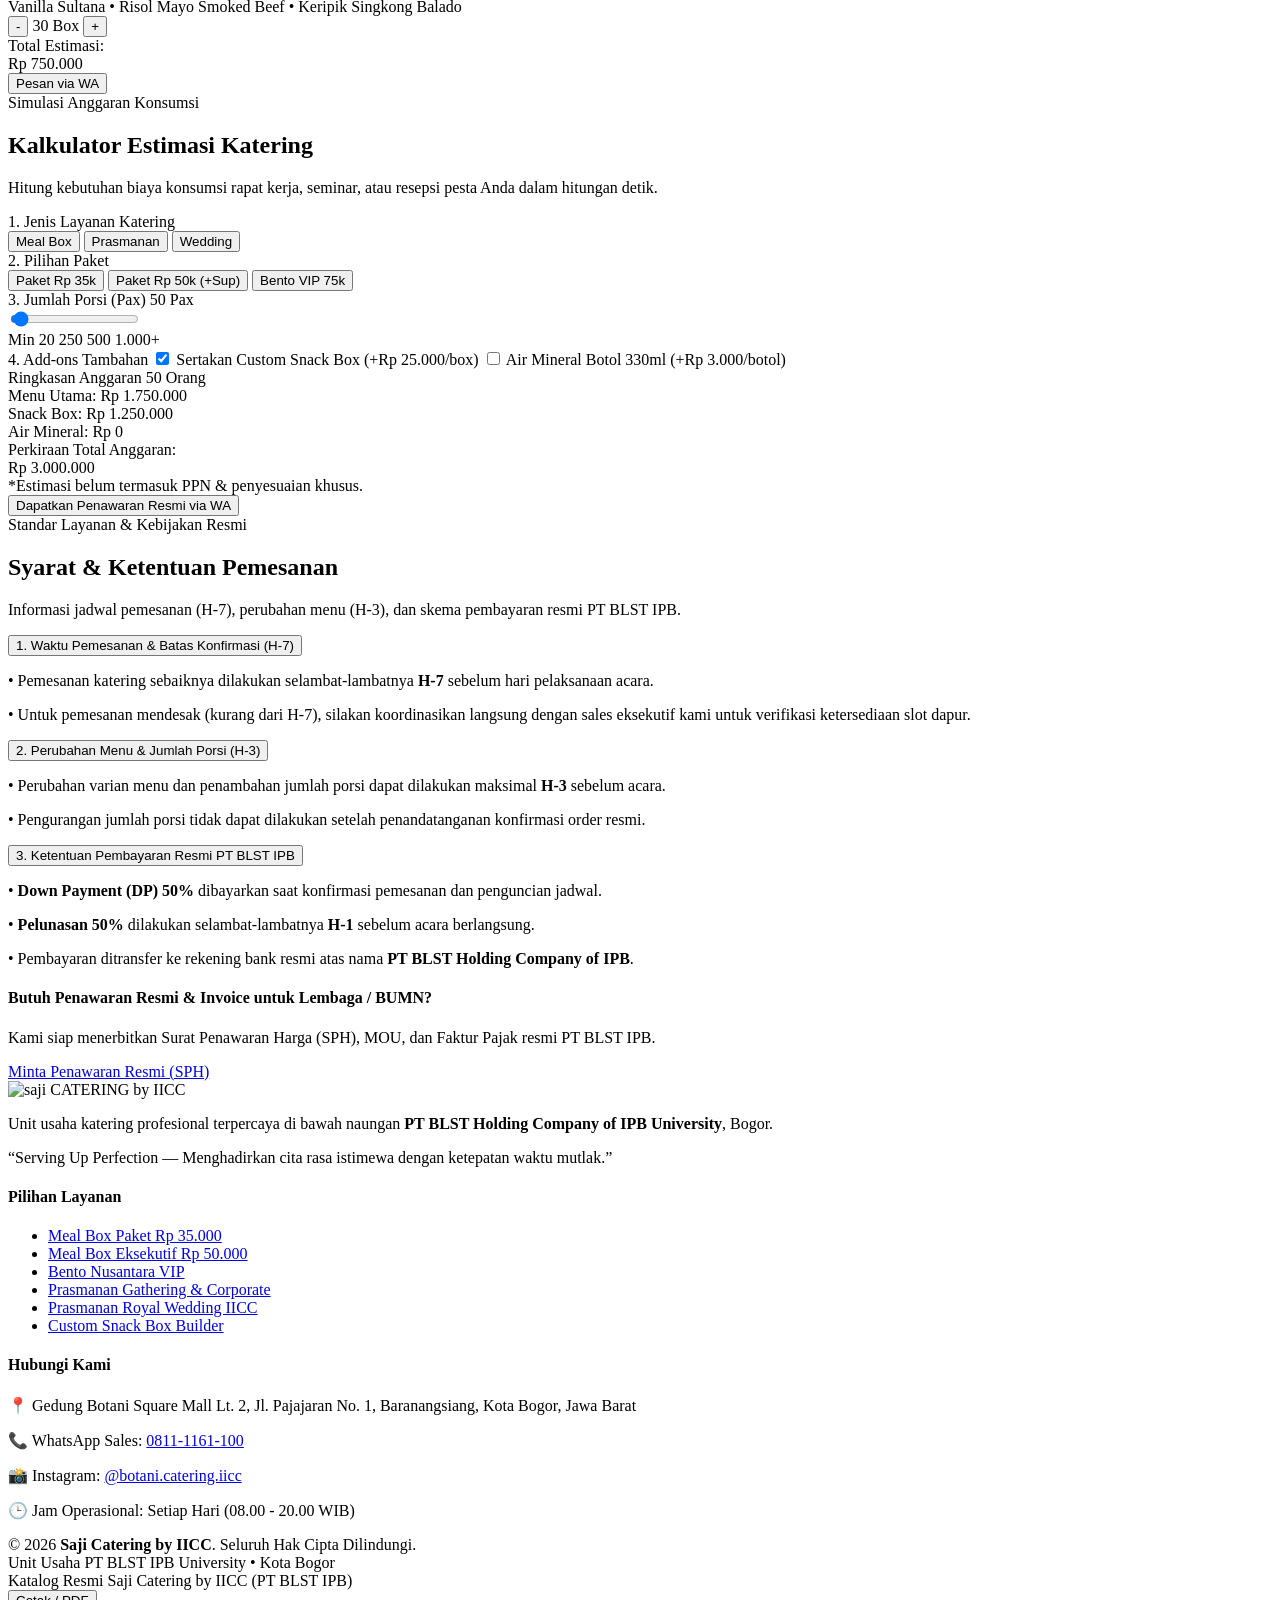
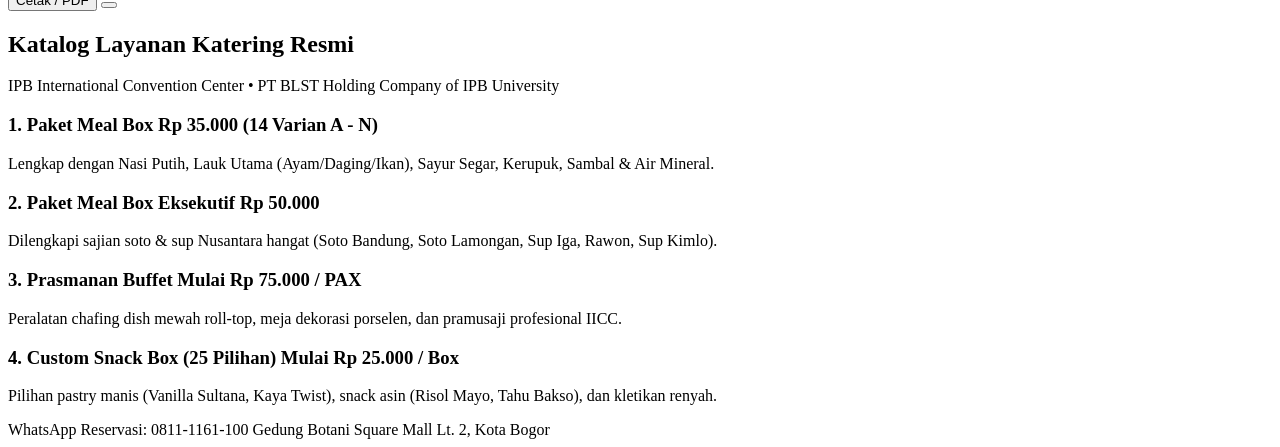
==== commit 05ae7b72: "feat: integrate downloadable PDF catalog Add automated PDF catalog generation script and enable dire" ====
--- a/public/saji-catering.html
+++ b/public/saji-catering.html
@@ -170,10 +170,10 @@
               <i data-lucide="arrow-down" class="w-4 h-4 text-[#D4AF37]"></i>
             </a>
 
-            <button onclick="openCatalogModal()" class="w-full sm:w-auto px-7 py-4 rounded-full bg-white hover:bg-slate-50 text-[#063694] border-2 border-[#063694]/30 font-bold text-sm shadow-sm transition-all flex items-center justify-center gap-2">
+            <a href="/Katalog-Menu-Botani-Catering-IICC.pdf" target="_blank" rel="noopener noreferrer" download="Katalog-Menu-Botani-Catering-IICC.pdf" class="w-full sm:w-auto px-7 py-4 rounded-full bg-white hover:bg-slate-50 text-[#063694] border-2 border-[#063694]/30 font-bold text-sm shadow-sm transition-all flex items-center justify-center gap-2">
               <i data-lucide="download" class="w-4 h-4 text-[#063694]"></i>
               <span>Unduh Katalog Resmi (PDF)</span>
-            </button>
+            </a>
           </div>
 
           <!-- Feature Pills -->
